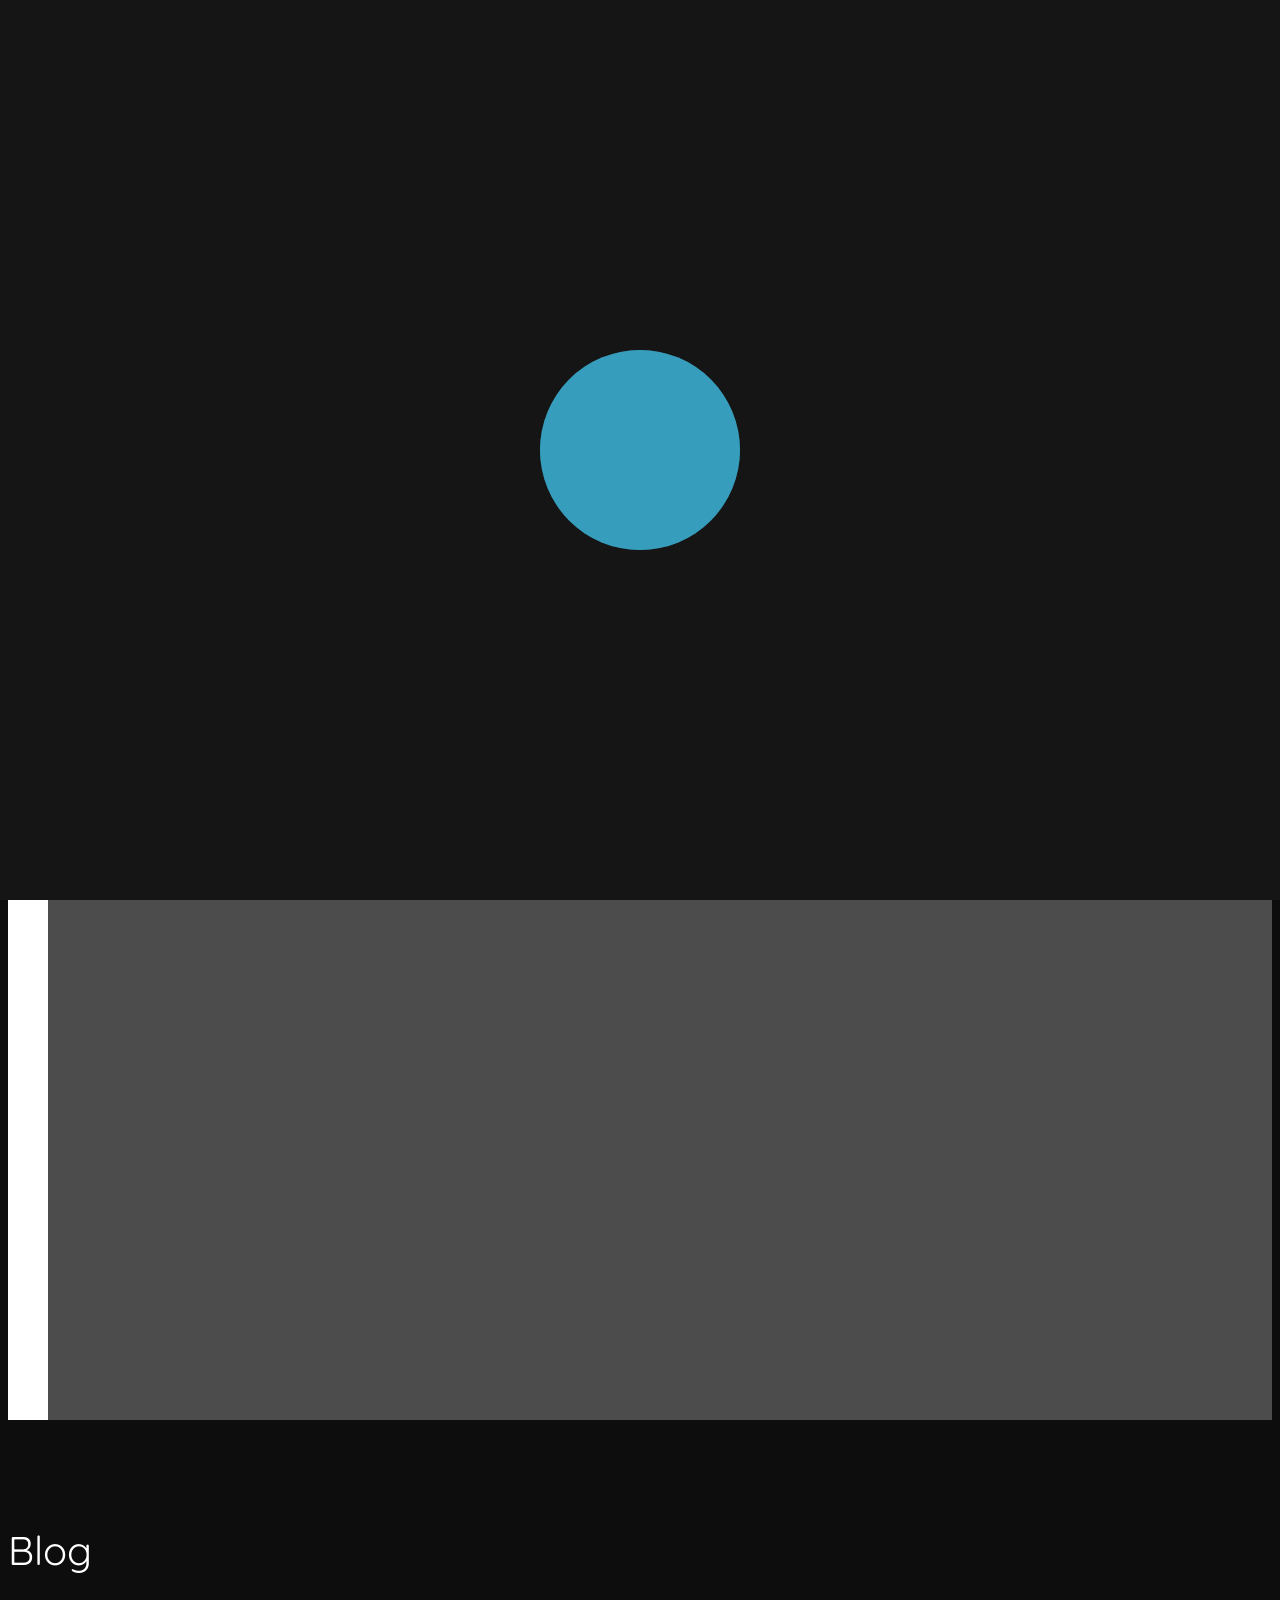
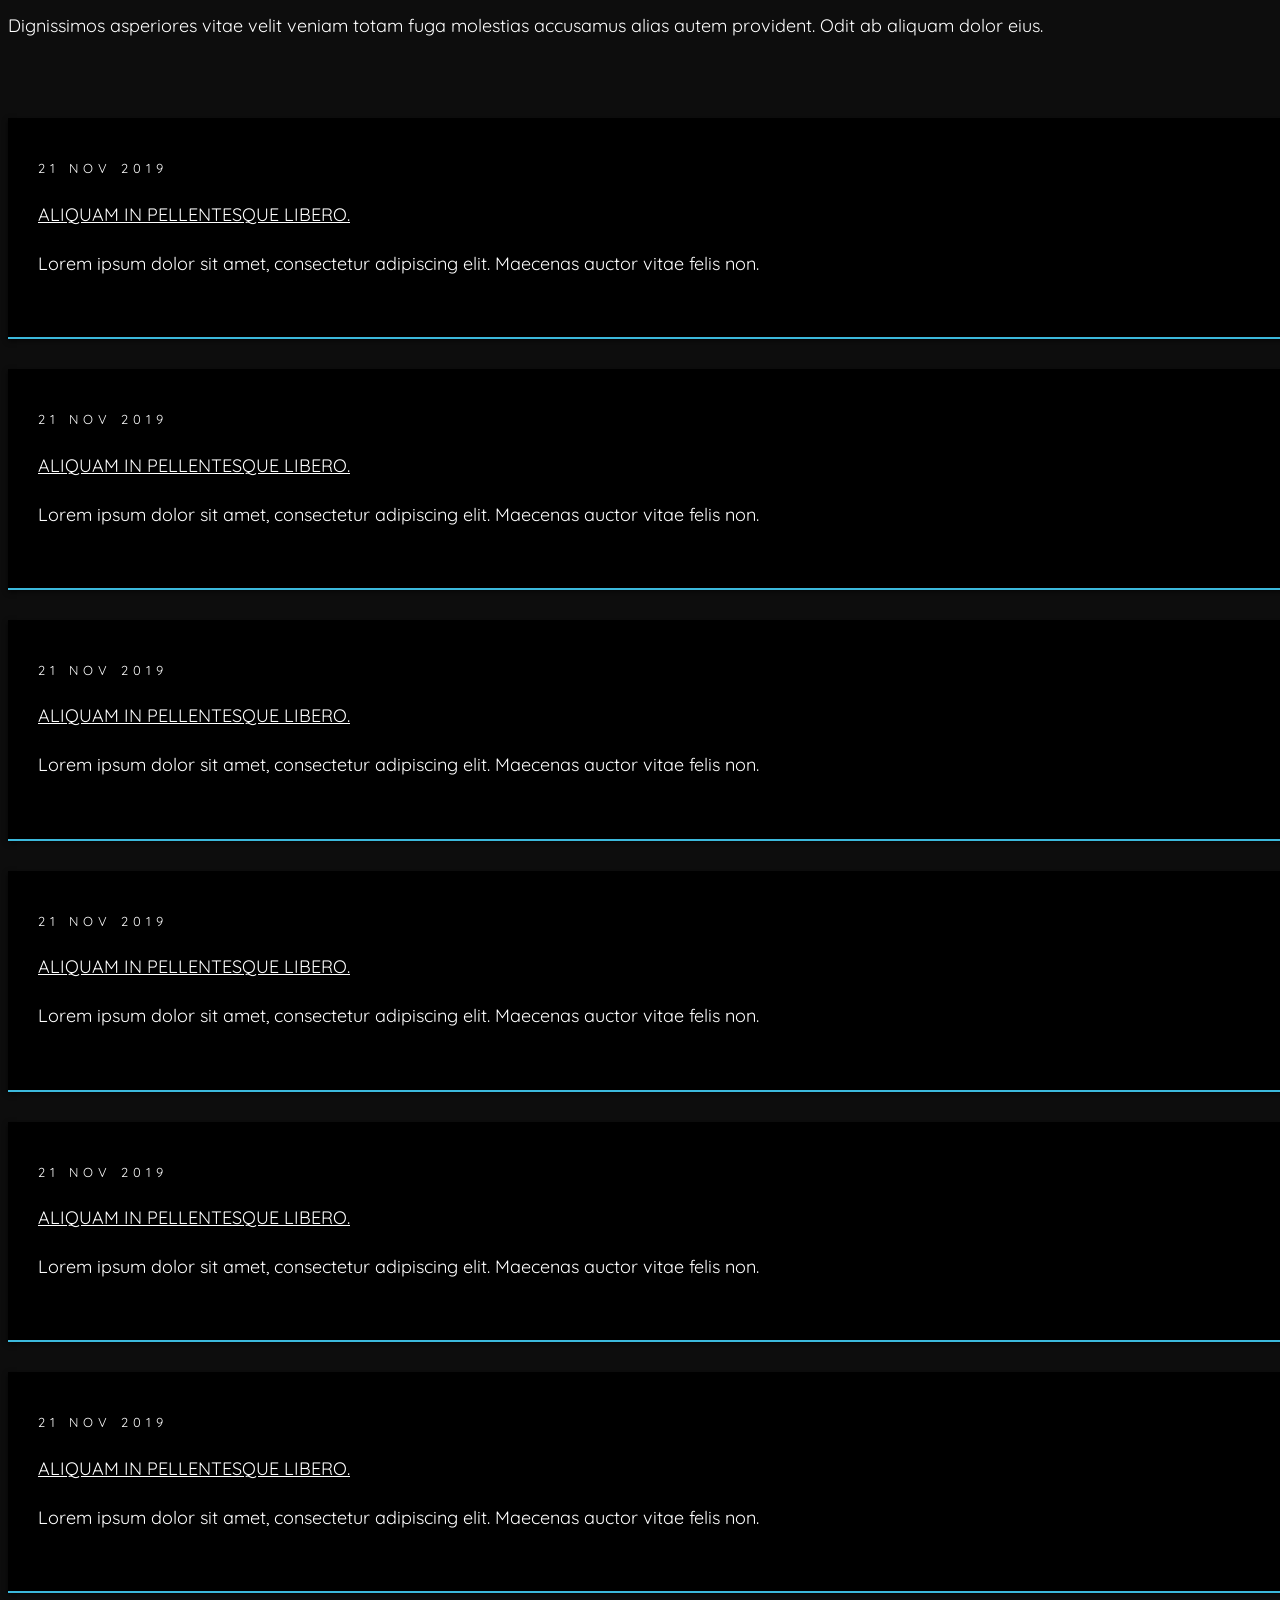
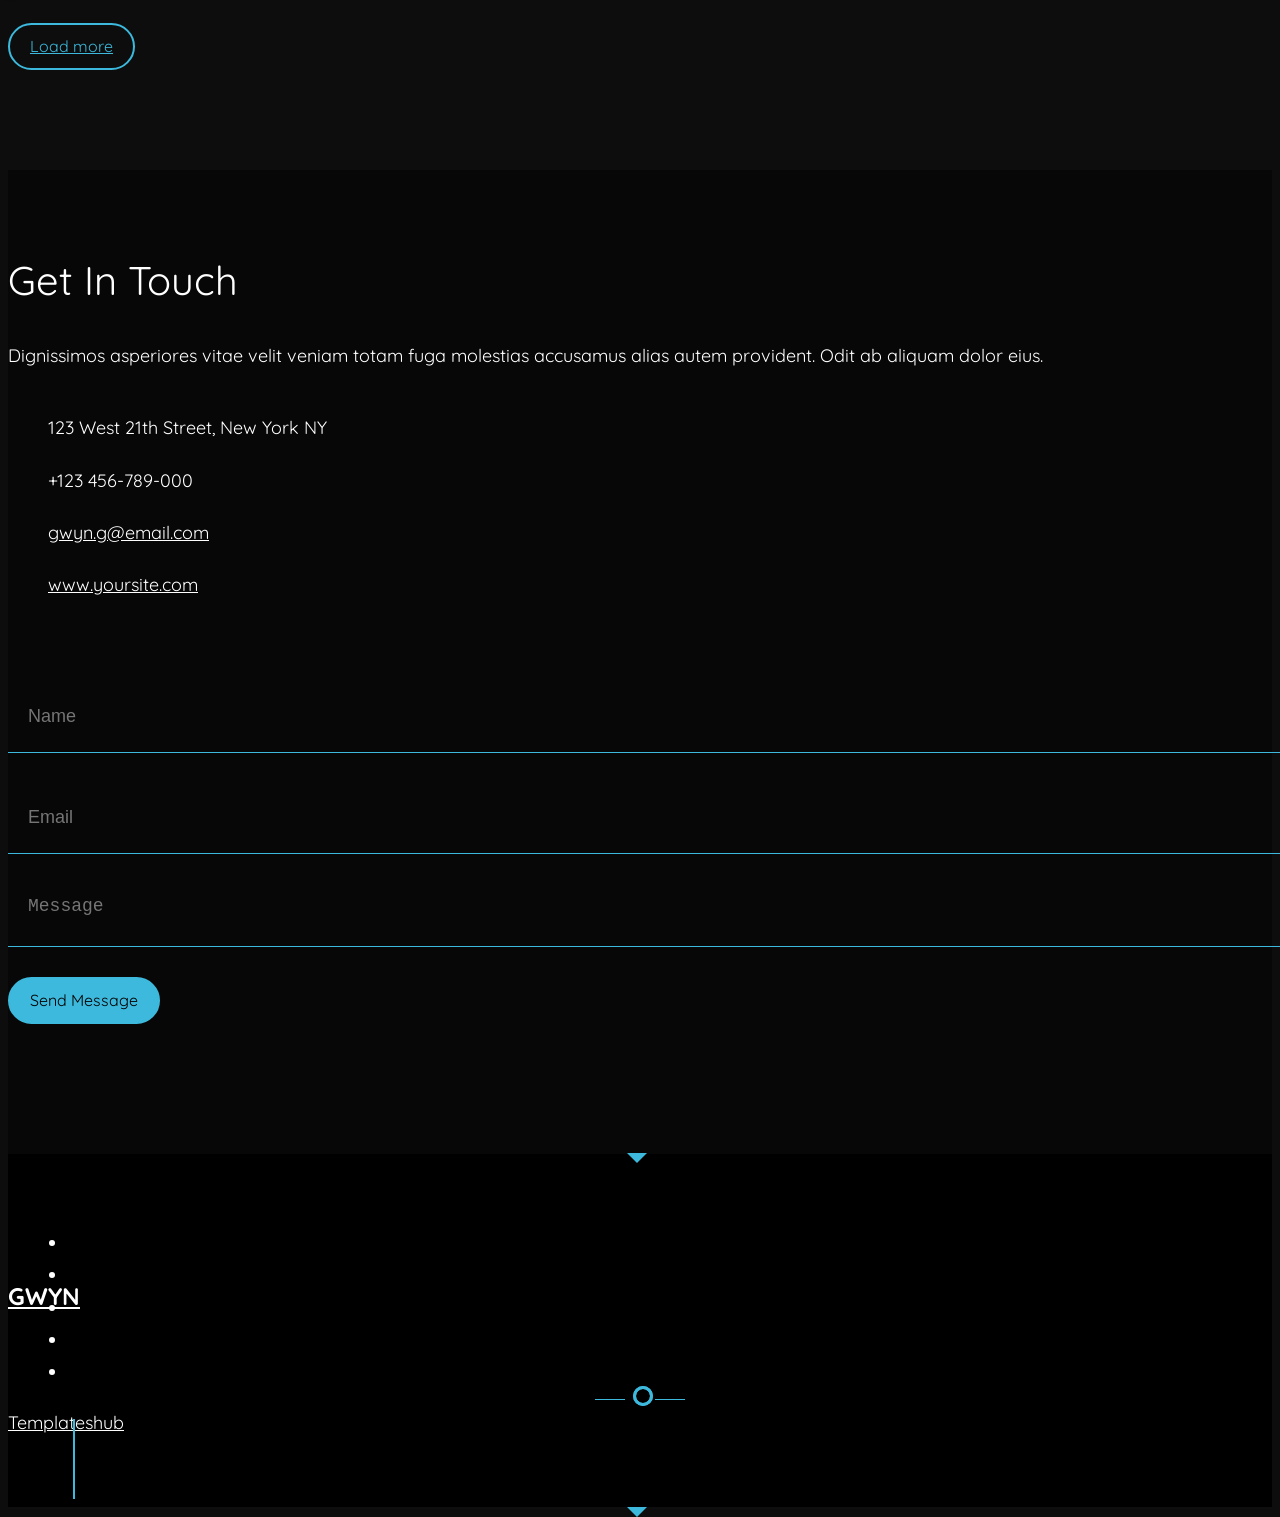
==== blog.html @ 2c265136 "update" ====
<!DOCTYPE HTML>
<html lang="en">
   
<!-- blog.html  26 Nov 2019 03:53:59 GMT -->
<head>
      <!--Meta Tags-->
      <meta charset="utf-8">
      <meta http-equiv="X-UA-Compatible" content="IE=edge">
      <meta name="viewport" content="width=device-width, initial-scale=1">
      <meta name="description" content="" />
      <meta name="keywords" content="" />
      <meta name="author" content="" />
      <!--Favicons-->
      <link rel="shortcut icon" href="images/favicon.png">
      <!--Page Title-->
      <title>Gwyn - Personal Portfolio Template</title>
      <!-- Bootstrap  -->
      <link rel="stylesheet" href="css/bootstrap.css">
      <!-- Animate.css -->
      <link rel="stylesheet" href="css/animate.css">
      <!-- Awesome Fonts-->
      <link rel="stylesheet" href="css/all.min.css">
      <!-- Flexslider  -->
      <link rel="stylesheet" href="css/flexslider.css">
      <!--Main Styles Css-->
      <link rel="stylesheet" href="css/style.css">
   </head>
   <body>
      
      <!-- Preloader -->
      <div id="preloader">
         <div class="pre-container">
            <div class="spinner">
               <div class="double-bounce1"></div>
               <div class="double-bounce2"></div>
            </div>
         </div>
      </div>
      <!-- Εnd Preloader -->
      
      <!-- Main menu -->
      <nav id="main-nav">
         <a href="#" class="js-nav-toggle nav-toggle active"><i></i></a>
         <div class="js-fullheight table">
            <div class="table-cell js-fullheight">
               <ul>
                  <li><a href="index.html">Home</a></li>
                  <li><a href="about.html">About</a></li>
                  <li><a href="work.html">Work</a></li>
                  <li><a href="blog.html">Blog</a></li>
                  <li><a href="contact.html">Contact</a></li>
               </ul>
               <!-- Social -->
               <p class="social-icon">
                  <a href="#"><i class="fab fa-facebook-square"></i></a>
                  <a href="#"><i class="fab fa-twitter-square"></i></a>
                  <a href="#"><i class="fab fa-instagram"></i></a>
                  <a href="#"><i class="fab fa-dribbble"></i></a>
               </p>
            </div>
         </div>
      </nav>
      <!-- Scroll icon -->
      <div class="scroll-icon">
         <a href="#info" class="smoothscroll">
            <div class="mouse"></div>
         </a>
         <div class="end-top"></div>
      </div>
      <div id="page">

         <!-- header -->
         <header class="header">
            <div class="container">
               <div class="navbar-brand">
                  <div class="row">
                     <div class="col-xs-6">
                        <!-- Logo -->
                        <h1 class="text-left"><a class="logo" href="index.html">Gwyn</a></h1>
                     </div>
                  </div>
                  <!-- Nav toggle -->
                  <a href="#" class="js-nav-toggle nav-toggle"><i></i></a>
               </div>
            </div>
         </header>
         <!-- End Header -->

                  <!-- Banner section -->
         <section id="banner" class="js-fullheight">
            <div class="flexslider js-fullheight">
               <!-- Social -->
               <ul class="list-unstyled ml-5 mt-3 position-relative social-links">
                  <li class="mb-3"><a href="#"><i class="fab fa-facebook-f"></i></a></li>
                  <li class="mb-3"><a href="#"><i class="fab fa-behance"></i></a></li>
                  <li class="mb-3"><a href="#"><i class="fab fa-twitter"></i></a></li>
                  <li class="mb-3"><a href="#"><i class="fab fa-dribbble"></i></a></li>
                  <li class="mb-3"><a href="#"><i class="fab fa-instagram"></i></a></li>
               </ul>
               <!-- Slider -->
               <ul class="slides">
                  <li style="background-image: url(images/slide_1.jpg);">
                     <div class="overlay-gradient"></div>
                     <div class="container">
                        <div class="col-md-8 js-fullheight slider-text">
                           <div class="slider-text-inner">
                              <div class="desc">
                                 <h2>I'm Gwyn Gleik!</h2>
                                 <h3>I am a
                                    <span id="typed-slide-1"></span>
                                    <span id="typed-strings-slide-1">
                                    <span>Designer</span>
                                    <span>Freelancer</span>
                                    </span>
                                 </h3>
                              </div>
                           </div>
                        </div>
                     </div>
                  </li>
                  <li style="background-image: url(images/slide_1.jpg);">
                     <div class="overlay-gradient"></div>
                     <div class="container">
                        <div class="col-md-8 js-fullheight slider-text">
                           <div class="slider-text-inner">
                              <div class="desc">
                                 <h2>I'm Gwyn Gleik!</h2>
                                 <h3>I am a
                                    <span id="typed-slide-2"></span>
                                    <span id="typed-strings-slide-2">
                                    <span>Designer</span>
                                    <span>Freelancer</span>
                                    </span>
                                 </h3>
                              </div>
                           </div>
                        </div>
                     </div>
                  </li>
               </ul>
            </div>
         </section>
         <!-- End Banner Section -->

         <!-- Blog Section -->
         <section id="blog" class="bg-section bg-light pt-0">
            <div class="container">
               <div class="row">
                  <div class="col-md-8 col-md-offset-2 text-center heading">
                     <div class="header-page">
                        <h2>Blog</h2>
                        <span></span>
                     </div>
                     <span class="heading-meta-sub">BLOG</span>
                     <p>Dignissimos asperiores vitae velit veniam totam fuga molestias accusamus alias autem provident. Odit ab aliquam dolor eius.</p>
                  </div>
               </div>
               <div class="row">
                  <div class="col-md-4">
                     <div class="row">
                        <div class="col-md-12">
                           <div class="blog">
                              <a href="#"><img class="img-responsive" src="images/img-1.jpg" alt=""></a>
                              <div class="blog-text">
                                 <span class="posted_on">21 Nov 2019</span>
                                 <h3><a href="#">ALIQUAM IN PELLENTESQUE LIBERO.</a></h3>
                                 <p>Lorem ipsum dolor sit amet, consectetur adipiscing elit. Maecenas auctor vitae felis non.</p>
                              </div> 
                           </div>
                        </div>
                        <div class="col-md-12">
                           <div class="blog">
                              <a href="#"><img class="img-responsive" src="images/img-2.jpg" alt=""></a>
                              <div class="blog-text">
                                 <span class="posted_on">21 Nov 2019</span>
                                 <h3><a href="#">ALIQUAM IN PELLENTESQUE LIBERO.</a></h3>
                                 <p>Lorem ipsum dolor sit amet, consectetur adipiscing elit. Maecenas auctor vitae felis non.</p>
                              </div> 
                           </div>
                        </div>
                     </div>
                  </div>
                  <div class="col-md-4">
                     <div class="row">
                        <div class="col-md-12">
                           <div class="blog">
                              <a href="#"><img class="img-responsive" src="images/img-3.jpg" alt=""></a>
                              <div class="blog-text">
                                 <span class="posted_on">21 Nov 2019</span>
                                 <h3><a href="#">ALIQUAM IN PELLENTESQUE LIBERO.</a></h3>
                                 <p>Lorem ipsum dolor sit amet, consectetur adipiscing elit. Maecenas auctor vitae felis non.</p>
                              </div>
                           </div>
                        </div>
                        <div class="col-md-12">
                           <div class="blog">
                              <a href="#"><img class="img-responsive" src="images/img-4.jpg" alt=""></a>
                              <div class="blog-text">
                                 <span class="posted_on">21 Nov 2019</span>
                                 <h3><a href="#">ALIQUAM IN PELLENTESQUE LIBERO.</a></h3>
                                 <p>Lorem ipsum dolor sit amet, consectetur adipiscing elit. Maecenas auctor vitae felis non.</p>
                              </div>
                           </div>
                        </div>
                     </div>
                  </div>
                  <div class="col-md-4">
                     <div class="row">
                        <div class="col-md-12">
                           <div class="blog">
                              <a href="#"><img class="img-responsive" src="images/img-5.jpg" alt=""></a>
                              <div class="blog-text">
                                 <span class="posted_on">21 Nov 2019</span>
                                 <h3><a href="#">ALIQUAM IN PELLENTESQUE LIBERO.</a></h3>
                                 <p>Lorem ipsum dolor sit amet, consectetur adipiscing elit. Maecenas auctor vitae felis non.</p>
                              </div>
                           </div>
                        </div>
                        <div class="col-md-12">
                           <div class="blog">
                              <a href="#"><img class="img-responsive" src="images/img-6.jpg" alt=""></a>
                             <div class="blog-text">
                                 <span class="posted_on">21 Nov 2019</span>
                                 <h3><a href="#">ALIQUAM IN PELLENTESQUE LIBERO.</a></h3>
                                 <p>Lorem ipsum dolor sit amet, consectetur adipiscing elit. Maecenas auctor vitae felis non.</p>
                              </div> 
                           </div>
                        </div>
                     </div>
                  </div>
                  <div class="col-md-10 col-md-offset-1 text-center">
                     <a class="btn btn" href="#">Load more</a>
                  </div>
               </div>
            </div>
         </section>
         <!-- End Blog Section -->

         <!-- Contact Section -->
         <section id="contact" class="bg-dark">
            <div class="container">
               <div class="row">
                  <div class="col-md-8 col-md-offset-2 text-center heading">
                     <div class="header-page">
                        <h2>Get In Touch</h2>
                        <span></span>
                     </div>
                     <span class="heading-meta-sub">CONTACT</span>
                     <p>Dignissimos asperiores vitae velit veniam totam fuga molestias accusamus alias autem provident. Odit ab aliquam dolor eius.</p>
                  </div>
               </div>
               <div class="row">
                  <div class="col-md-3 col-md-push-1">
                     <ul class="contact-info">
                        <li><i class="fas fa-map-marked-alt"></i>123 West 21th Street, New York NY</li>
                        <li><i class="fas fa-phone-alt"></i>+123 456-789-000</li>
                        <li><i class="fas fa-envelope"></i><a href="#">gwyn.g@email.com</a></li>
                        <li><i class="fas fa-globe"></i><a href="#">www.yoursite.com</a></li>
                     </ul>
                  </div>
                  <div class="col-md-7 col-md-push-1">
                     <div class="row">
                        <div class="col-md-6">
                           <div class="form-group">
                              <input type="text" class="form-control" placeholder="Name">
                           </div>
                        </div>
                        <div class="col-md-6">
                           <div class="form-group">
                              <input type="text" class="form-control" placeholder="Email">
                           </div>
                        </div>
                        <div class="col-md-12">
                           <div class="form-group">
                              <textarea name="message" class="form-control" id="message" cols="30" rows="7" placeholder="Message"></textarea>
                           </div>
                        </div>
                        <div class="col-md-12">
                           <div class="form-group text-right">
                              <input type="submit" value="Send Message" class="btn btn-primary">
                           </div>
                        </div>
                     </div>
                  </div>
               </div>
            </div>
         </section>
         <!-- End Contact Section -->
         
         <!-- Footer -->
         <footer>
            <div id="footer">
               <div class="container">
                  <div class="row copy-right">
                     <div class="col-md-6 col-md-offset-3 text-center">
                        <!-- Footer logo -->
                        <h2><a class="footer-logo" href="index.html">Gwyn</a></h2>
                        <!-- Social -->
                        <p class="social-icon">
                           <a href="#"><i class="fab fa-facebook-square"></i></a>
                           <a href="#"><i class="fab fa-twitter-square"></i></a>
                           <a href="#"><i class="fab fa-instagram"></i></a>
                           <a href="#"><i class="fab fa-dribbble"></i></a>
                        </p>
                        <!-- Copyright -->
                        <p><a href="templateshub.net">Templateshub</a></p>
                     </div>
                  </div>
               </div>
            </div>
            <!-- Back to top button -->
            <a id="back-to-top" href="#"><i class="fas fa-chevron-up"></i></a>
         </footer>
         <!-- End Footer -->
      </div>
      <!-- jQuery -->
      <script src="js/jquery.min.js"></script>
      <!-- jQuery Easing -->
      <script src="js/jquery.easing.1.3.js"></script>
      <!-- Bootstrap -->
      <script src="js/bootstrap.min.js"></script>
      <!-- Waypoints -->
      <script src="js/jquery.waypoints.min.js"></script>
      <!-- Counters -->
      <script src="js/jquery.countTo.js"></script>
      <!-- Flexslider -->
      <script src="js/jquery.flexslider-min.js"></script>
      <!-- isotope js -->
      <script src="js/isotope.pkgd.min.js"></script>
      <!-- isotope image loader js -->
      <script src="js/imagesloaded.pkgd.min.js"></script>
      <!-- Typed -->
      <script src="js/typed.min.js"></script>
      <!-- Custom JS -->
      <script src="js/custom.js"></script>
   </body>

<!-- blog.html  26 Nov 2019 03:54:11 GMT -->
</html>
---- css/style.css ----
/*-----------------------------------------------------------
* Template Name    : Vendrick - Personal Portfolio Template
* Author           : pavloff-studio
* Version          : 1.0.0
* Created          : Nov 2019
* File Description : Main css file of the template
*------------------------------------------------------------
*/

/***********************
    1.FONTS
    2.BASIC
    3.HELPER
    4.NAVIGATION
    5.HEADER
    6.BANNER
    7.ABOUT 
    8.RESUME
    9.SERVICES
    10.COUNTERS
    11.WORKS
    12.BLOG
    13.CONTACT
    14.FOOTER
    15.PRELOADER
************************/

/*======================
        1.FONTS
========================*/

@import url('https://fonts.googleapis.com/css?family=Quicksand:300,400,500,600,700&amp;display=swap');

/*======================
        2.BASIC
========================*/

html,
body {
  scroll-behavior: smooth;
}

body {
  font-family: "Quicksand", Arial, sans-serif;
  line-height: 1.8;
  font-size: 20px;
  background-color: #0d0d0d;
  font-weight: 400;
  overflow-x: hidden;
  color: #fff;
}

@media screen and (max-width: 992px) {
  body {
    font-size: 14px;
  }
}


body.menu-show {
  overflow: hidden;
  position: fixed;
  height: 100%;
  width: 100%;
}


/* ScrollBar */


/* width */
::-webkit-scrollbar {
  width: 5px;
}


/* Track */
::-webkit-scrollbar-track {
  border-radius: 20px;
}


/* Handle */
::-webkit-scrollbar-thumb {
  background: #3CB9DC;
  border-radius: 10px;
}


/* Handle on hover */
::-webkit-scrollbar-thumb:hover {
  background: #3CB9DC;
}

@media screen and (max-width: 992px) {
   ::-webkit-scrollbar {
    display: none;
  }
}


/* Typography */

a {
  color: #fff;
  -webkit-transition: 0.5s;
  -o-transition: 0.5s;
  transition: 0.5s;
}

a:hover {
  color: #3CB9DC;
}

a:focus,
a:active {
  outline: none;
}

p,
span {
  margin-bottom: 1.5em;
  font-size: 18px;
  color: #fff;
  font-weight: 400;
}

span {
  font-weight: 700;
  font-size: 16px;
  color: #fff;
}

h1,
h2,
h3,
h4,
h5,
h6 {
  color: #fff;
  font-family: "Quicksand", Arial, sans-serif;
  font-weight: 400;
  margin: 0 0 30px 0;
}

::-webkit-selection {
  color: #fcfcfc;
  background: #b7c2c2;
}

::-moz-selection {
  color: #fcfcfc;
  background: #b7c2c2;
}

::selection {
  color: #fcfcfc;
  background: #b7c2c2;
}

hr {
  margin-top: 20px;
  margin-bottom: 20px;
  border: 0;
  border-top: 1px solid #eeeeee21;
  width: 100%;
}


/*======================
        3.HELPER
========================*/

#particles-js {
  height: 100vh;
  width: 100%;
  position: absolute;
  opacity: 0.3;
  z-index: 2;
  top: 0;
}

#page {
  position: relative;
  -webkit-transition: all 0.8s cubic-bezier(0.175, 0.885, 0.32, 1.275);
  -moz-transition: all 0.8s cubic-bezier(0.175, 0.885, 0.32, 1.275);
  -ms-transition: all 0.8s cubic-bezier(0.175, 0.885, 0.32, 1.275);
  -o-transition: all 0.8s cubic-bezier(0.175, 0.885, 0.32, 1.275);
  transition: all 0.8s cubic-bezier(0.175, 0.885, 0.32, 1.275);
  background-color: #0d0d0d;
}


/* buttons */

.btn {
  display: inline-block;
  margin-bottom: 0;
  font-weight: normal;
  text-align: center;
  vertical-align: middle;
  touch-action: manipulation;
  cursor: pointer;
  background-image: none;
  border: 1px solid transparent;
  white-space: nowrap;
  padding: 10px 20px;
  font-size: 14px;
  line-height: 1.42857;
  border-radius: 50px;
  -webkit-user-select: none;
  -moz-user-select: none;
  -ms-user-select: none;
  user-select: none;
}

.btn {
  margin-right: 4px;
  margin-bottom: 20px;
  font-family: "Quicksand", Arial, sans-serif;
  font-size: 16px;
  font-weight: 400;
  color: #3CB9DC;
  border: 2px solid #3CB9DC;
  -webkit-transition: 0.5s;
  -o-transition: 0.5s;
  transition: 0.5s;
}

.btn:hover {
  margin-right: 4px;
  margin-bottom: 20px;
  font-family: "Quicksand", Arial, sans-serif;
  font-size: 16px;
  font-weight: 400;
  border: 2px solid #fff;
  -webkit-transition: 0.5s;
  -o-transition: 0.5s;
  transition: 0.5s;
}

.btn:hover,
.btn:active,
.btn:focus {
  box-shadow: none !important;
  outline: none !important;
  color: #fff !important;
}

.btn-primary {
  background: #3CB9DC;
  color: #000;
  border: 2px solid #3CB9DC;
}

.btn-primary:hover,
.btn-primary:focus,
.btn-primary:active {
  background: transparent;
  border-color: #fff !important;
}

.btn-primary.btn-outline {
  background: transparent;
  color: #3CB9DC;
  border: 2px solid #3CB9DC;
}

.btn-primary.btn-outline:hover,
.btn-primary.btn-outline:focus,
.btn-primary.btn-outline:active {
  background: #3CB9DC;
  color: #fff !important;
}

/* Sections */

#featured,
#about,
#blog,
#contact,
#work,
#about-section,
#map-section,
#services,
#resume,
#process {
  padding-bottom: 80px;
}

#about {
  margin-bottom: 80px;
  padding-bottom: 80px;
}

#blog,
#work,
#contact,
#services,
#resume,
#process {
  padding-top: 80px;
}

.heading {
  margin-bottom: 2em;
}

.heading h2 {
  font-size: 40px;
  font-weight: 400;
  line-height: 1.5;
}

.bg-section {
  background: rgba(0, 0, 0, 0.05);
}

.intro-heading {
  font-size: 40px;
  font-weight: 400;
  line-height: 1.5;
  border: 1px solid #3CB9DC;
  display: inline-block;
  padding: 10px;
}

@media screen and (max-width: 768px) {
  .intro-heading {
    font-size: 30px;
  }
}

#about .about-content {
  margin-bottom: 5em;
}

#blog .blog {
  margin-bottom: 60px;
}

/* social icons */

.social-icons {
  margin: 0;
  padding: 0;
}

.social-icons li {
  margin: 0;
  padding: 0;
  list-style: none;
  display: -moz-inline-stack;
  display: inline-block;
  zoom: 1;
  *display: inline;
}

.social-icons li a {
  display: -moz-inline-stack;
  display: inline-block;
  zoom: 1;
  *display: inline;
  color: #fff;
  padding-left: 10px;
  padding-right: 10px;
  text-decoration: none;
}

.social-icons li a i {
  font-size: 20px;
}

.social-icon a {
  padding: 0 5px;
}

.social-icon a i {
  color: #fff;
}

.social-icon a:hover,
.social-icon a:focus {
  text-decoration: none;
}

.social-icon a i:hover {
  color: #000;
}

.social-links {
  content: '';
  position: absolute;
  z-index: 5;
  display: block;
  margin-left: 20px;
  bottom: 100px;
  font-size: 18px;
}

.social-links:after {
  content: '';
  position: absolute;
  width: 2px;
  height: 80px;
  background: #3CB9DC;
  z-index: 2;
  display: block;
  overflow: hidden;
  margin-top: 30px;
  margin-left: 5px;
}

.social-links li a {
  color: #fff!important;
}

.social-links li a:hover {
  color: #3CB9DC!important;
}


/* background sections */

.bg-dark {
  background: #070707;
}

.bg-light {
  background-color: #0d0d0d;
}

.bg-dots {
  width: 100%;
  background-image: url(../images/tab-bg-elements.png);
  background-repeat: no-repeat;
  background-size: cover;
  background-position: center center;
}

.bg-dots-black {
  width: 100%;
  background-image: url(../images/bg-dots.svg);
  background-repeat: no-repeat;
  background-size: cover;
  background-position: center center;
}

.header-page span:after {
  content: '';
  position: absolute;
  width: 14px;
  height: 14px;
  left: calc(50% - 7px);
  bottom: 101px;
  -webkit-border-radius: 50%;
  border-radius: 50%;
  border: 3px solid #3CB9DC;
}

@media (max-width: 991px) {
  .header-page span:after {
    content: '';
    position: absolute;
    width: 14px;
    height: 14px;
    left: calc(50% - 7px);
    bottom: 137px;
    -webkit-border-radius: 50%;
    border-radius: 50%;
    border: 3px solid #3CB9DC;
  }
}

.header-page h2:before, 
.header-page h2:before {
    content: '';
    position: absolute;
    width: 30px;
    height: 1px;
    left: calc(50% - 45px);
    bottom: 107px;
    background-color: #3CB9DC;
}

@media (max-width: 991px) {
  .header-page h2:before,
  .header-page h2:before {
    content: '';
    position: absolute;
    width: 30px;
    height: 1px;
    left: calc(50% - 45px);
    bottom: 143px;
    background-color: #3CB9DC;
  }
}

.header-page h2:after, 
.header-page h2:after {
    content: '';
    position: absolute;
    width: 30px;
    height: 1px;
    left: calc(50% + 15px);
    bottom: 107px;
    background-color: #3CB9DC;
}

@media (max-width: 991px) {
  .header-page h2:after,
  .header-page h2:after {
    content: '';
    position: absolute;
    width: 30px;
    height: 1px;
    left: calc(50% + 15px);
    bottom: 143px;
    background-color: #3CB9DC;
  }
}

.heading-meta-sub {
  margin-bottom: 15px;
  display: block;
  font-size: 80px;
  text-transform: uppercase;
  color: #99999908;
  font-weight: 700;
  letter-spacing: 5px;
  position: absolute;
  text-align: center;
  z-index: 0;
  top: -42px;
  left: 0;
  right: 0;
  margin-left: auto;
  margin-right: auto;
}

@media (max-width: 991px) {
  .heading-meta-sub {
    margin-bottom: 15px;
    display: block;
    font-size: 48px;
    text-transform: uppercase;
    color: #99999908;
    font-weight: 700;
    letter-spacing: 5px;
    position: absolute;
    text-align: center;
    z-index: 0;
    top: -40px;
    left: 0;
    right: 0;
    margin-left: auto;
    margin-right: auto;
  }
}

.mb-1 {
  margin-bottom: 1.5em!important;
}

.mt-20 {
  margin-top: 20px!important;
}

.mb-40 {
  margin-bottom: 40px!important;
}

.mt-40 {
  margin-top: 40px!important;
}

.px-25{
  padding: 0px 25px!important;
}

.pt-0{
  padding-top: 0!important;
}

.p-80{
  padding-bottom: 80px!important;
}


.no-padding{
  padding: 0;
  margin: 0;
}


.post-entry {
  width: 100%;
  min-height: 700px;
  display: table;
}
@media screen and (max-width: 992px) {
  .post-entry {
    display: block;
    min-height: 400px;
  }
}
.post-entry .post-image {
  background-size: cover;
  background-position: center center;
  background-repeat: no-repeat;
  position: relative;
  height: 700px;
}
@media screen and (max-width: 768px) {
  .post-entry .post-image {
    display: block;
    height: 400px;
  }
}

.post-entry .display-tc {
  display: table-cell;
  vertical-align: middle;
  position: absolute;
  bottom: -115px;
  left: -30%;
  width: 450px;
  border: 1px solid #3CB9DC;
}

@media screen and (max-width: 992px) {
  .post-entry .display-tc {
    display: block;
    vertical-align: none;
    text-align: left;
    height: inherit;
    width:315px;
    left: 5%;
  }
}
.post-entry .desc {
  padding: 2em;
  background: rgba(0, 0, 0, 0.9);
  -webkit-box-shadow: 0px 10px 30px -13px rgba(0, 0, 0, 0.75);
  -moz-box-shadow: 0px 10px 30px -13px rgba(0, 0, 0, 0.75);
  box-shadow: 0px 10px 30px -13px rgba(0, 0, 0, 0.75);
}
.post-entry .desc h3 {
  color: #fff;
  font-size: 40px;
  line-height: 54px;
}
.post-entry .desc p {
  color: rgba(255, 255, 255, 0.8);
  margin-bottom: 0;
}
.post-entry .desc .date {
  display: block;
  margin-bottom: 20px;
  color: rgba(255, 255, 255, 0.8);
  font-size: 12px;
  text-transform: uppercase;
  letter-spacing: 5px;
}
@media screen and (max-width: 768px) {
  .post-entry .desc {
    padding: 1.5em;
  }
  .post-entry .desc h3 {
    font-size: 30px;
  }
}

.skill-item h5 {
  font-size: 15px;
  margin-bottom: 5px;
  display: inline-block;
}

.skill-item span {
  font-size: 15px;
  margin-bottom: 5px;
  display: inline-block;
  float: right;
  font-weight: 400;
}

.progress-bar {
  float: left;
  width: 0%;
  height: 100%;
  font-size: 12px;
  line-height: 20px;
  color: transparent;
  text-align: center;
  background-color: #3CB9DC;
  -webkit-box-shadow: inset 0 -1px 0 rgba(0, 0, 0, 0.15);
  box-shadow: inset 0 -1px 0 rgba(0, 0, 0, 0.15);
  -webkit-transition: width 0.6s ease;
  -o-transition: width 0.6s ease;
  transition: width 0.6s ease;
}

@media (max-width: 575px) {
  .skill-item {
    margin-bottom: 30px;
    margin-left: 0px;
  }
}

.progress {
  width: 100%;
  overflow: hidden;
  height: 2px;
  margin-bottom: 20px;
  background-color: #ffffff08;
  border-radius: 4px;
  -webkit-box-shadow: inset 0 1px 2px rgba(0, 0, 0, 0.1);
  box-shadow: inset 0 1px 2px rgba(0, 0, 0, 0.1);
}

.progress-bar,
.progress {
  transition: all 4s;
}


.intro-section {
    margin-bottom: 2em;
    padding-bottom: 2em;
}

.table {
  display: table;
  width: 100%;
  height: 100%;
}

@media screen and (max-width: 768px) {
  .table {
    display: block !important;
    height: inherit !important;
    width: inherit !important;
  }
}

.table .table-cell {
  width: 100%;
  height: 100%;
  display: table-cell;
  vertical-align: middle;
}

@media screen and (max-width: 768px) {
  .table .table-cell {
    display: block !important;
    height: inherit !important;
    width: inherit !important;
  }
}

.form-control {
  display: block;
  width: 100%;
  height: 42px;
  padding: 10px 20px;
  font-size: 14px;
  line-height: 1.42857;
  background-color: transparent;
  border-radius: 0px;
  border-bottom: 1px solid #3CB9DC;
  -o-transition: border-color ease-in-out 0.15s, box-shadow ease-in-out 0.15s;
  transition: border-color ease-in-out 0.15s, box-shadow ease-in-out 0.15s;
}

.img-fluid {
  width: 100%;
  height: auto;
}


/* scroll icon */

.scroll-icon {
  position: absolute;
  width: 200px;
  height: 90px;
  padding-right: 3.5rem;
  bottom: 0px;
  right: 25%;
  text-align: right;
  border-right: 1px dashed rgba(255, 255, 255, 0.3);
  z-index: 2;
}

.scroll-icon .mouse {
  position: absolute;
  height: 38px;
  width: 25px;
  border: 3px solid #fff;
  border-radius: 12px;
  right: -13px;
  top: 10px;
  display: block;
  text-align: center;
  z-index: 10;
  -webkit-animation: vertical 3s ease infinite;
  animation: vertical 3s ease infinite;
}

.scroll-icon .mouse::before {
  content: "";
  display: block;
  height: 5px;
  width: 3px;
  background-color: #fff;
  position: absolute;
  top: 6px;
  left: 50%;
  margin-left: -1.5px;
  border-radius: 2px;
}

.scroll-icon .end-top {
  content: "";
  background-color: #fff;
  width: 7px;
  height: 7px;
  border-radius: 50%;
  display: inline-block;
  vertical-align: top;
  position: absolute;
  top: -6px;
  right: -4px;
}

.scroll-icon .scroll-text {
  font-size: 1.5rem;
  color: #FFFFFF;
  margin-top: 1.5rem;
}

@-webkit-keyframes vertical {
  0%,
  60%,
  80%,
  100% {
    -webkit-transform: translateY(0);
  }
  20% {
    -webkit-transform: translateY(-5px);
  }
  40% {
    -webkit-transform: translateY(20px);
  }
}

@keyframes vertical {
  0%,
  60%,
  80%,
  100% {
    -webkit-transform: translateY(0);
  }
  20% {
    -webkit-transform: translateY(-5px);
  }
  40% {
    -webkit-transform: translateY(20px);
  }
}


/* back to top button */

#back-to-top {
    position: fixed;
    bottom: 25px;
    right: 25px;
    color: #3CB9DC;
    background: transparent;
    padding: 5px 10px;
    border: 1px solid #3CB9DC;
}

#back-to-top:hover {
    position: fixed;
    bottom: 25px;
    right: 25px;
    color: #fff;
    background: #3CB9DC;
    padding: 5px 10px;
    border: 1px solid #3CB9DC;
}


/*===========================
        4.NAVIGATION
=============================*/

.menu-show #page {
  -webkit-transform: scale(0.9);
  -moz-transform: scale(0.9);
  -ms-transform: scale(0.9);
  -o-transform: scale(0.9);
  transform: scale(0.9);
}

#main-nav {
  position: absolute;
  top: 0;
  bottom: 0;
  left: 0;
  right: 0;
  width: 100%;
  height: 100%;
  background: rgba(0, 0, 0, 0.93);
  padding: 3em 0;
  z-index: 1002;
  text-align: center;
  visibility: hidden;
  opacity: 0;
  -webkit-transition: all 0.8s cubic-bezier(0.175, 0.885, 0.32, 1.275);
  -moz-transition: all 0.8s cubic-bezier(0.175, 0.885, 0.32, 1.275);
  -ms-transition: all 0.8s cubic-bezier(0.175, 0.885, 0.32, 1.275);
  -o-transition: all 0.8s cubic-bezier(0.175, 0.885, 0.32, 1.275);
  transition: all 0.8s cubic-bezier(0.175, 0.885, 0.32, 1.275);
  -webkit-transform: scale(0);
  -moz-transform: scale(0);
  -ms-transform: scale(0);
  -o-transform: scale(0);
  transform: scale(0);
  overflow: hidden!important;
}

#main-nav .nav-toggle {
  position: absolute;
  top: 30px;
  right: 30px;
  padding: 20px;
  height: 50px;
  width: 50px;
  background: rgba(0, 0, 0, 0.5);
  line-height: 0;
  padding: 0 !important;
  visibility: hidden;
  opacity: 0;
  -webkit-border-radius: 50%;
  -moz-border-radius: 50%;
  -ms-border-radius: 50%;
  border-radius: 50%;
  -webkit-transition: 0.3s;
  -o-transition: 0.3s;
  transition: 0.3s;
}

#main-nav .nav-toggle:hover {
  background: rgba(0, 0, 0, 0.7);
}

#main-nav .nav-toggle i {
  top: 19px !important;
  left: 0 !important;
  margin: 0 !important;
  padding: 0 !important;
  line-height: 0;
  text-indent: 0;
}

#main-nav .nav-toggle.show {
  visibility: visible;
  opacity: 1;
}

.menu-show #main-nav {
  visibility: visible;
  opacity: 1;
  -webkit-transform: scale(1);
  -moz-transform: scale(1);
  -ms-transform: scale(1);
  -o-transform: scale(1);
  transform: scale(1); 
}

#main-nav h1 {
  text-transform: uppercase;
  font-weight: 700;
  font-size: 30px;
  margin-bottom: 0;
}

#main-nav h1 .logo {
  color: #fff;
}

#main-nav h1 .logo:hover {
  text-decoration: none;
}

#main-nav ul {
  text-align: center;
  padding: 50px 0 50px 0;
  margin: 0;
}

@media screen and (max-width: 768px) {
  #main-nav ul {
    padding: 20px 0 0 0;
  }
}

#main-nav ul li {
  padding: 0;
  margin: 0;
  display: inline-block;
  font-family: "Quicksand", Arial, sans-serif;
}

#main-nav ul li a {
  display: block;
  width: 100%;
  color: rgba(255, 255, 255, 0.8);
  font-size: 30px;
  padding: 10px 20px;
}

@media screen and (max-width: 768px) {
  #main-nav ul li a {
    font-size: 30px;
    padding: 10px 0;
  }
}

#main-nav ul li a:hover,
#main-nav ul li a:active,
#main-nav ul li a:focus {
  color: white;
  outline: none;
  color: #3CB9DC;
  text-decoration: none; 
}

@media screen and (max-width: 768px) {
  #main-nav ul li {
    display: block;
  }
}

#main-nav .social-icon a i {
  /* color: rgba(255, 255, 255, 0.5); */
  color: #fff;
}

#main-nav .social-icon a i:hover {
  /* color: rgba(255, 255, 255, 0.5); */
  color: #3CB9DC;
}

.nav-toggle {
  cursor: pointer;
  text-decoration: none;
  position: absolute !important;
  top: 0;
  right: 0;
}

.nav-toggle.active i::before,
.nav-toggle.active i::after {
  background: #fff;
}

.nav-toggle.dark.active i::before,
.nav-toggle.dark.active i::after {
  background: #fff;
}

.nav-toggle:hover,
.nav-toggle:focus,
.nav-toggle:active {
  outline: none;
  border-bottom: none !important;
}

.nav-toggle i {
  position: relative;
  display: -moz-inline-stack;
  display: inline-block;
  zoom: 1;
  *display: inline;
  width: 30px;
  height: 2px;
  color: #3CB9DC;
  font: bold 14px/.4 Helvetica;
  text-transform: uppercase;
  text-indent: -55px;
  background: #3CB9DC;
  transition: all .2s ease-out;
}

.menu-show .nav-toggle i {
  background: #fff;
  color: #fff;
}

.nav-toggle i::before,
.nav-toggle i::after {
  content: '';
  width: 30px;
  height: 2px;
  background: #3CB9DC;
  position: absolute;
  left: 0;
  -webkit-transition: 0.2s;
  -o-transition: 0.2s;
  transition: 0.2s;
}

.menu-show .nav-toggle i::before,
.menu-show .nav-toggle i::after {
  background: #3CB9DC;
}

@media screen and (max-width: 992px) {
  .nav-toggle i {
    background: #3CB9DC;
  }
  .nav-toggle i::before,
  .nav-toggle i::after {
    background: #3CB9DC;
  }
}

.nav-toggle.dark i {
  position: relative;
  color: #000;
  background: #000;
  transition: all .2s ease-out;
}

.nav-toggle.dark i::before,
.nav-toggle.dark i::after {
  background: #000;
  -webkit-transition: 0.2s;
  -o-transition: 0.2s;
  transition: 0.2s;
}

.nav-toggle i::before {
  top: -7px;
}

.nav-toggle i::after {
  bottom: -7px;
}

.nav-toggle:hover i::before {
  top: -10px;
}

.nav-toggle:hover i::after {
  bottom: -10px;
}

.nav-toggle.active i {
  background: transparent;
}

.nav-toggle.active i::before {
  top: 0;
  -webkit-transform: rotateZ(45deg);
  -moz-transform: rotateZ(45deg);
  -ms-transform: rotateZ(45deg);
  -o-transform: rotateZ(45deg);
  transform: rotateZ(45deg);
}

.nav-toggle.active i::after {
  bottom: 0;
  -webkit-transform: rotateZ(-45deg);
  -moz-transform: rotateZ(-45deg);
  -ms-transform: rotateZ(-45deg);
  -o-transform: rotateZ(-45deg);
  transform: rotateZ(-45deg);
}

.nav-toggle {
  float: right;
  z-index: 1003;
  position: relative;
  display: block;
  margin: 0 auto;
  cursor: pointer;
  margin-top: 0px;
}

@media screen and (max-width: 768px) {
  .nav-toggle {
    display: block;
    top: 0px;
  }
}


/*===========================
        5.HEADER
=============================*/

header {
  width: 100%;
  position: fixed;
  top: 0;
  padding: 1em 0;
  padding-bottom: 0px;
  z-index: 2;
  transition: 1s;
}

@media screen and (max-width: 768px) {
  header {
    padding: 2em 0;
    padding-bottom: 0;
  }
}

header .navbar-brand {
  float: left;
  width: 100%;
  position: relative;
  padding: 0;
}

header .navbar-brand h1 {
  width: 20%;
  display: block;
  font-family: "Quicksand", Arial, sans-serif;
  margin-bottom: 0;
}

header .navbar-brand .logo {
  display: block;
  font-size: 24px;
  text-transform: uppercase;
  color: #fff;
  font-weight: 700;
}

header .navbar-brand .logo:hover {
  text-decoration: none !important;
  color: #fff !important;
}

header .navbar-brand .logo:active,
header .navbar-brand .logo:focus {
  outline: none;
  text-decoration: none;
}

header .navbar-brand .logo span {
  font-size: 24px;
  color: #3CB9DC;
}

header .navbar-brand .social-icon {
  margin-top: 10px;
  margin-bottom: 0;
  padding-bottom: 0;
  padding-right: 50px;
}

header .navbar-brand .social-icon a {
  margin-bottom: 0;
}

@media screen and (max-width: 992px) {
  header .navbar-brand .social-icon a i {
    color: rgba(255, 255, 255, 0.5);
  }
}

@media screen and (max-width: 480px) {
  header .navbar-brand .social-icon {
    display: none;
  }
}


/*===========================
        6.BANNER
=============================*/

#banner {
  width: 100%;
  margin-bottom: 5em;
  min-height: 700px;
  background: #fff url(../images/loader.html) no-repeat center center;
  z-index: 1;
}

@media screen and (max-width: 992px) {
  #banner {
    width: 100%;
  }
}

#banner .btn.btn-primary {
  padding: 14px 30px !important;
}

#banner .flexslider {
  border: none;
  z-index: 1;
  margin-bottom: 0;
}

#banner .flexslider .slides {
  position: relative;
}

@media screen and (max-width: 768px) {
  #banner .flexslider .slides {
    overflow: hidden;
  }
}

#banner .flexslider .slides li {
  background-repeat: no-repeat;
  background-size: cover;
  background-position: center center;
  background-attachment: fixed;
  min-height: 700px;
  position: relative;
}

#banner .flexslider .slides li:after {
  position: absolute !important;
  top: 0;
  bottom: 0;
  left: 0;
  right: 0;
  content: '';
  background: rgba(0, 0, 0, 0.7);
  z-index: 1;
}

#banner .flexslider .slides .desc h3{
  color: #3CB9DC;
}

#banner .flexslider .flex-control-nav {
  position: absolute;
  bottom: 0;
  z-index: 1000;
  width: 1%;
  right:0;
}

@media screen and (max-width: 768px) {
  #banner .flexslider .flex-control-nav {
    bottom: 1em;
    width: 1%;
  }
}

#banner .flexslider .flex-control-nav li a {
  background: rgba(255, 255, 255, 0.2);
  box-shadow: none;
  width: 12px;
  height: 12px;
  cursor: pointer;
}

#banner .flexslider .flex-control-nav li a.flex-active {
  cursor: pointer;
  background: #3CB9DC;
}

#banner .flexslider .flex-direction-nav {
  display: none;
}

#banner .flexslider .slider-text {
  display: table;
  opacity: 0;
  height: 700px;
  z-index: 9;
}

@media screen and (max-width: 768px) {
  #banner .flexslider .slider-text {
    text-align: center;
  }
}

#banner .flexslider .slider-text>.slider-text-inner {
  display: table-cell;
  vertical-align: middle;
  height: 700px;
  background-image: url(../images/Shape.png);
  background-repeat: no-repeat;
}

#banner .flexslider .slider-text>.slider-text-inner h2 {
  font-size: 60px;
  font-weight: 400;
  color: #fff;
}

@media screen and (max-width: 768px) {
  #banner .flexslider .slider-text>.slider-text-inner h2 {
    font-size: 40px;
  }
}

#banner .flexslider .slider-text>.slider-text-inner p {
  color: rgba(255, 255, 255, 0.8);
}

#banner .flexslider .slider-text>.slider-text-inner p .btn:hover {
  color: #fff !important;
}

#banner .flexslider .slider-text>.slider-text-inner span {
  color: #fff;
  font-size: 24px;
  font-family: "Quicksand", Arial, sans-serif;
  font-weight: 400;
  margin: 0 0 30px 0;
}

#banner .flexslider .slider-text>.slider-text-inner .lead a {
  color: rgba(255, 255, 255, 0.7);
  border-bottom: 1px solid rgba(255, 255, 255, 0.5);
}

#banner .flexslider .slider-text>.slider-text-inner .lead a:hover {
  text-decoration: none;
}

#banner .flexslider .slider-text>.slider-text-inner .desc {
  padding: 5em;
}

@media screen and (max-width: 992px) {
  #banner .flexslider .slider-text>.slider-text-inner .desc {
    padding: 0;
    background: none;
    -webkit-box-shadow: 0px 10px 30px -13px transparent;
    -moz-box-shadow: 0px 10px 30px -13px transparent;
    box-shadow: 0px 10px 30px -13px transparent;
  }
}

#banner .flex-control-nav li {
    margin: 0px 6px;
    display: inline-block;
    zoom: 1;
    *display: inline;
}

#banner .flexslider .flex-control-nav li a {
  background: transparent;
  border: 1px solid #3CB9DC;
  border-radius: 50px;
  box-shadow: none;
  width: 12px;
  height: 12px;
  cursor: pointer;
}

#banner .flexslider:after {
  content: '';
  display: block;
  height: 0;
  position: absolute;
  width: 0;
  overflow: hidden;
  bottom: -10px;
  left: calc(50% - 13px);
  z-index: 2;
  border-top: 10px #3CB9DC solid;
  border-left: 10px transparent solid;
  border-right: 10px transparent solid;
}

.flex-control-nav {
  width: 100%;
  position: absolute;
  bottom: -40px;
  text-align: left;
  margin-right: 20px;
}


/*===========================
        7.ABOUT
=============================*/

#about ul {
  margin: 0;
  list-style: none;
  padding: 0;
}

#about ul li {
  margin-bottom: 1.5em;
  font-size: 16px;
  line-height: 1.75em;
  font-weight: 400;
}

#about ul li span {
  margin-right: 5px;
  display: block;
  margin-bottom: 0;
  color: #3CB9DC;
}

#about .img-box img {
  height: 100px;
  width: 100px;
  border-radius: 50%;
  float: left;
  border: 2px solid #3CB9DC;
  margin-bottom: 40px;
}

@media (max-width: 991px) {
  #about .img-box img {
    height: 100px;
    width: 100px;
    border-radius: 50%;
    margin: .9rem 0 0 0;
    float: none;
    border: 2px solid #3CB9DC;
    margin-bottom: 40px;
  }
}

#about .about-text {
  text-align: left;
  padding-left: 13rem;
}

@media (max-width: 991px) {
  #about .about-text {
    text-align: left;
    padding-left: 0rem;
  }
}

#about .about-info {
  padding-left: 13rem;
}

@media (max-width: 991px) {
  #about .about-info {
    text-align: left;
    padding-left: 0rem;
  }
}


/*===========================
        8.RESUME
=============================*/

#resume .item .meta {
  padding: 4px 8px;
  font-size: 10px;
  font-weight: 600;
  margin: 14px 0;
  border: 1px solid #3CB9DC;
  display: inline-block;
  color: #3CB9DC;
}

#resume .item h5 {
  opacity: .8;
  font-size: 14px;
  font-weight: 500;
  margin-bottom: 10px;
}

#resume .item h4 {
  margin: 0;
}

#resume .item {
  position: relative;
  width: 100%;
  display: inline-block;
}

#resume .item .item-icon {
  margin-right: 10px;
}


/* Tabs panel */

#resume .tabbable-panel {
  padding: 10px;
}


/* Default mode */

#resume .tabbable-line>.nav-tabs {
  border: none;
  margin: 0px;
}

#resume .tabbable-line>.nav-tabs>li {
  margin-right: 2px;
}

#resume .tabbable-line>.nav-tabs>li>a {
  border: 0;
  margin-right: 0;
  color: #fff;
  font-size: 16px;
  font-weight: 400;
  letter-spacing: 5px;
}

#resume .tabbable-line>.nav-tabs>li>a>i {
  color: #a6a6a6;
}

#resume .tabbable-line>.nav-tabs>li.open,
#resume .tabbable-line>.nav-tabs>li:hover {
  border-bottom: 4px solid #3CB9DC;
}

#resume .tabbable-line>.nav-tabs>li.open>a,
#resume .tabbable-line>.nav-tabs>li:hover>a {
  border: 0;
  background: none !important;
  color: #fff;
}

#resume .tabbable-line>.nav-tabs>li.open>a>i,
#resume .tabbable-line>.nav-tabs>li:hover>a>i {
  color: #a6a6a6;
}

#resume .tabbable-line>.nav-tabs>li.open .dropdown-menu,
#resume .tabbable-line>.nav-tabs>li:hover .dropdown-menu {
  margin-top: 0px;
}

#resume .tabbable-line>.nav-tabs>li.active {
  border-bottom: 4px solid #3CB9DC;
  position: relative;
}

#resume .tabbable-line>.nav-tabs>li.active>a {
  border: 0;
  color: #3CB9DC;
}

#resume .tabbable-line>.nav-tabs>li.active>a>i {
  color: #3CB9DC;
}

#resume .tabbable-line>.tab-content {
  margin-top: -3px;
  border: 0;
  border-top: 1px solid #eeeeee0d;
  padding: 15px 0;
}

#resume .portlet .tabbable-line>.tab-content {
  padding-bottom: 0;
}


/* Below tabs mode */

#resume .tabbable-line.tabs-below>.nav-tabs>li {
  border-top: 4px solid transparent;
}

#resume .tabbable-line.tabs-below>.nav-tabs>li>a {
  margin-top: 0;
}

#resume .tabbable-line.tabs-below>.nav-tabs>li:hover {
  border-bottom: 0;
  border-top: 4px solid #3CB9DC;
}

#resume .tabbable-line.tabs-below>.nav-tabs>li.active {
  margin-bottom: -2px;
  border-bottom: 0;
  border-top: 4px solid #3CB9DC;
}

#resume .tabbable-line.tabs-below>.tab-content {
  margin-top: -10px;
  border-top: 0;
  border-bottom: 1px solid #3CB9DC;
  padding-bottom: 15px;
}

#resume .nav-tabs>li.active>a,
#resume .nav-tabs>li.active>a:hover,
#resume .nav-tabs>li.active>a:focus {
  color: #3CB9DC;
  background-color: transparent;
  border: 0;
  border-bottom-color: transparent;
  cursor: default;
}

#resume .skill-item h5 {
  font-size: 15px;
  margin-bottom: 5px;
  display: inline-block;
}

#resume .skill-item span {
  font-size: 15px;
  margin-bottom: 5px;
  display: inline-block;
  float: right;
  font-weight: 400;
}

#resume .progress-bar {
  float: left;
  width: 0%;
  height: 100%;
  font-size: 12px;
  line-height: 20px;
  color: transparent;
  text-align: center;
  background-color: #3CB9DC;
  -webkit-box-shadow: inset 0 -1px 0 rgba(0, 0, 0, 0.15);
  box-shadow: inset 0 -1px 0 rgba(0, 0, 0, 0.15);
  -webkit-transition: width 0.6s ease;
  -o-transition: width 0.6s ease;
  transition: width 0.6s ease;
}

@media (max-width: 575px) {
  #resume .skill-item {
    margin-bottom: 30px;
    margin-left: 0px;
  }
}

#resume .progress {
  width: 100%;
  overflow: hidden;
  height: 2px;
  margin-bottom: 20px;
  background-color: #ffffff08;
  border-radius: 4px;
  -webkit-box-shadow: inset 0 1px 2px rgba(0, 0, 0, 0.1);
  box-shadow: inset 0 1px 2px rgba(0, 0, 0, 0.1);
}

#resume .progress-bar,
#resume .progress {
  transition: all 4s;
}


/*===========================
        9.SERVICES
=============================*/

#services .service {
  text-align: left;
  width: 100%;
  float: left;
  margin-bottom: 40px;
  position: relative;
  padding: 30px 0;
  border: 1px solid #3CB9DC0f;
}

#services .service:hover {
  text-align: left;
  width: 100%;
  float: left;
  margin-bottom: 40px;
  position: relative;
  padding: 30px 0;
  background-color: #000;
  border: 1px solid #3CB9DC;
  transition: 0.3s;
}

#services .service .icon {
  position: absolute;
  top: 0;
  left: 0;
  width: 100px;
  height: 100px;
  display: table;
  text-align: center;
  background: rgba(0, 0, 0, 0.03);
  -webkit-border-radius: 2px;
  -moz-border-radius: 2px;
  -ms-border-radius: 2px;
  border-radius: 2px;
}

#services .service .icon i {
  display: table-cell;
  vertical-align: middle;
  color: #3CB9DC;
  font-size: 40px;
  height: 100px;
}

@media screen and (max-width: 1200px) {
  #services .service .icon i {
    font-size: 40px;
  }
}

#services .service .text {
  padding-left: 120px;
  width: 100%;
}

#services .service .text h2,
#services .service .text h3 {
  margin: 0;
  padding: 0;
}

#services .service .text h3 {
  font-weight: 500;
  margin-bottom: 20px;
  color: #3CB9DC;
  font-size: 14px;
  letter-spacing: 3px;
  text-transform: uppercase;
}

#services .service.service-sm .text {
  margin-top: 30px;
}

#services .service.service-sm .icon i {
  color: #3CB9DC;
  font-size: 40px;
}

@media screen and (max-width: 1200px) {
  #services .service.service-sm .icon i {
    font-size: 28px;
  }
}

#services .service-lg .text h2,
#services .service-lg .text h3 {
  margin: 0;
  padding: 0;
}

#services .service-lg .text h3 {
  font-weight: 500;
  margin-bottom: 20px;
  color: rgba(0, 0, 0, 0.8);
  font-size: 14px;
  letter-spacing: .2em;
  text-transform: uppercase;
}

#services .service .box-num {
  position: absolute;
  top: 60%;
  transform: translateY(-50%);
  left: 32px;
}

#services .service .box-num h2 {
  font-weight: 700;
  color: #afafaf12;
}


/*===========================
        10.COUNTERS
=============================*/

.counters {
  padding: 3em 0;
  background: #000;
}

.counters .heading-section h2 {
  color: #fff;
  font-weight: 400;
  font-size: 40px;
}

.counters .counter {
  font-size: 40px;
  display: block;
  color: #fff;
  font-family: "Quicksand", Arial, sans-serif;
  width: 100%;
  font-weight: 400;
  margin-bottom: .3em;
}

.counters .counter-label {
  color: #fff;
  text-transform: uppercase;
  font-size: 14px;
  letter-spacing: 5px;
  margin-bottom: 2em;
  display: block;
  font-weight: 400;
}


/*===========================
        11.WORK
=============================*/

#work .work-filter {
  list-style: none;
  z-index: 10;
  background: transparent;
  margin-bottom: 30px;
  border: 0;
  border-bottom: 1px solid #eeeeee0d;
  list-style: none;
  z-index: 10;
  background: transparent;
  padding: 0;
}

#work .work-filter:after {
  content: '';
  position: absolute;
  border: 1px solid #3CB9DC0f;
  position: absolute;
  background-size: 144px 166px;
  background-repeat: no-repeat;
  bottom: -80px;
  left: 1px;
  z-index: -1;
  content: '';
  height: 172px;
  width: 160px;
  background: #0d0d0d;
}

#work .work-filter li.active {
  color: #3CB9DC!important;
  border-bottom: 4px solid #3CB9DC;
  position: relative;
  padding: 10px 15px;
  font-size: 14px;
}

#work .work-filter li:hover {
  color: #3CB9DC!important;
  border-bottom: 4px solid #3CB9DC;
  position: relative;
}

#work .work-filter li {
  display: inline-block!important;
  font-size: 18px;
  color: #fff;
  cursor: pointer;
  font-weight: 700;
  padding: 10px 15px;
  font-size: 14px;
}

#work .work {
  background-size: cover;
  background-position: center center;
  background-repeat: no-repeat;
  position: relative;
  width: 100%;
  display: block;
  margin-bottom: 30px;
}

#work .work .desc {
  position: absolute;
  top: 0;
  bottom: 0;
  left: 0;
  width: 100%;
  right: 0;
  background: rgba(0, 0, 0, 0.9);
  opacity: 0;
  -webkit-transition: 0.3s;
  -o-transition: 0.3s;
  transition: 0.3s;
}

#work .work .desc .con {
  position: absolute;
  bottom: 20px;
  left: 20px;
  right: 20px;
}

#work .work .desc .con span {
  display: inline;
  padding-right: 5px;
}

#work .work .desc .con span a {
  color: #cccccc;
  padding: 5px;
  background: #333333;
  -webkit-border-radius: 4px;
  -moz-border-radius: 4px;
  -ms-border-radius: 4px;
  border-radius: 4px;
}

#work .work .desc h3 {
  font-size: 16px;
  font-weight: 500;
  text-transform: uppercase;
  letter-spacing: 1px;
  -webkit-transition: -webkit-transform 0.3s, opacity 0.3s;
  -webkit-transition: opacity 0.3s, -webkit-transform 0.3s;
  transition: opacity 0.3s, -webkit-transform 0.3s;
  -o-transition: transform 0.3s, opacity 0.3s;
  transition: transform 0.3s, opacity 0.3s;
  transition: transform 0.3s, opacity 0.3s, -webkit-transform 0.3s;
  -webkit-transform: translate3d(0, -15px, 0);
  transform: translate3d(0, -15px, 0);
  margin-bottom: 15px;
}

#work .work .desc h3 a {
  color: #3CB9DC;
  border-left: 2px solid #3CB9DC;
  padding: 10px;
}

#work .work .desc span {
  display: block;
  color: #999999;
  font-size: 13px;
  -webkit-transition: -webkit-transform 0.3s, opacity 0.3s;
  -webkit-transition: opacity 0.3s, -webkit-transform 0.3s;
  transition: opacity 0.3s, -webkit-transform 0.3s;
  -o-transition: transform 0.3s, opacity 0.3s;
  transition: transform 0.3s, opacity 0.3s;
  transition: transform 0.3s, opacity 0.3s, -webkit-transform 0.3s;
  -webkit-transform: translate3d(0, 15px, 0);
  transform: translate3d(0, 15px, 0);
}

#work .work .desc span a {
  color: #000;
}

@media screen and (max-width: 768px) {
  #work .work .desc {
    opacity: 1;
    background: rgba(0, 0, 0, 0.5);
  }
  #work .work .desc h3 {
    font-size: 28px;
    -webkit-transform: translate3d(0, 0, 0);
    transform: translate3d(0, 0, 0);
    color: #000;
  }
  #work .work .desc span {
    -webkit-transform: translate3d(0, 0, 0);
    transform: translate3d(0, 0, 0);
  }
}

#work .work:hover .desc {
  opacity: 1;
}

#work .work:hover .desc h3 {
  -webkit-transform: translate3d(0, 0, 0);
  transform: translate3d(0, 0, 0);
}

#work .work:hover .desc span {
  -webkit-transform: translate3d(0, 0, 0);
  transform: translate3d(0, 0, 0);
}

#work .work-desc h2 {
  font-size: 16px;
  font-weight: 500;
  text-transform: uppercase;
  letter-spacing: 1px;
  margin-bottom: 15px;
}

#work .work-desc span {
  display: block;
  color: #666666;
  font-size: 13px;
  margin-bottom: 15px;
}

#work .work-desc span a {
  color: #666666;
}


/*===========================
        12.BLOG
=============================*/

#blog .blog>a {
  display: block;
  position: relative;
  -webkit-transition: 0.5s;
  -o-transition: 0.5s;
  transition: 0.5s;
}

#blog .blog>a img {
  width: 100%;
}

@media screen and (max-width: 768px) {
  #blog .blog {
    width: 100%;
  }
}

#blog .blog .blog-text {
  margin-bottom: 30px;
  position: relative;
  width: 100%;
  padding: 30px;
  float: left;
  background: #000;
  border-bottom: 2px solid #3CB9DC;
  -webkit-box-shadow: 0px 2px 5px 0px rgba(0, 0, 0, 0.6);
  -moz-box-shadow: 0px 2px 5px 0px rgba(0, 0, 0, 0.6);
  box-shadow: 0px 2px 5px 0px rgba(0, 0, 0, 0.6);
  -webkit-transition: 0.3s;
  -o-transition: 0.3s;
  transition: 0.3s;
}

#blog .blog .blog-text span {
  display: inline-block;
  margin-bottom: 20px;
}

#blog .blog .blog-text span.posted_on {
  font-size: 13px;
  letter-spacing: 5px;
  text-transform: uppercase;
  font-weight: 400;
}

#blog .blog .blog-text h3 {
  font-size: 18px;
  margin-bottom: 20px;
  line-height: 1.5;
}

#blog .blog .blog-text h3 a {
  color: white;
}

#blog .blog .blog-text:hover {
  -webkit-box-shadow: 0px 14px 30px -15px rgba(0, 0, 0, 0.3);
  -moz-box-shadow: 0px 14px 30px -15px rgba(0, 0, 0, 0.3);
  -ms-box-shadow: 0px 14px 30px -15px rgba(0, 0, 0, 0.3);
  -o-box-shadow: 0px 14px 30px -15px rgba(0, 0, 0, 0.3);
  box-shadow: 0px 14px 30px -15px rgba(0, 0, 0, 0.3);
}

#blog .blog .blog-text:hover h3 a {
  text-decoration: none;
}


/*===========================
        13.CONTACT
=============================*/

#contact .contact-info {
  margin-bottom: 4em;
  padding: 0;
}

#contact .contact-info li {
  list-style: none;
  margin: 0 0 20px 0;
  position: relative;
  padding-left: 40px;
  color: #fff;
  font-size: 18px;
}

#contact .contact-info li i {
  position: absolute;
  top: .3em;
  left: 0;
  font-size: 22px;
  color: #fff;
}

#contact .contact-info li a {
  color: #fff;
}

.form-control {
  -webkit-box-shadow: none;
  -moz-box-shadow: none;
  -ms-box-shadow: none;
  -o-box-shadow: none;
  box-shadow: none;
  border: none;
  font-size: 18px;
  font-weight: 400;
  border-bottom: 1px solid #3CB9DC;
}

.form-control:focus,
.form-control:active {
  box-shadow: none;
  border-bottom: 1px solid #3CB9DC;
}

input[type="text"] {
  height: 50px;
}

.form-group {
  margin-bottom: 30px;
}


/*===========================
        14.FOOTER
=============================*/

#footer {
  border-top: 1px solid rgba(0, 0, 0, 0.1);
  padding: 2em 0;
  background: #000;
}

#footer .section-title {
  font-size: 24px;
  font-weight: 400;
}

#footer ul {
  margin: 0;
  padding: 0;
}

#footer ul li {
  font-size: 18px;
  list-style: none;
  margin-bottom: 0;
}

#footer ul li a {
  color: #fff;
}

#footer .footer-logo {
  display: block;
  font-size: 24px;
  text-transform: uppercase;
  color: #fff;
  font-weight: 700;
}

#footer .footer-logo span {
  font-size: 24px;
  color: #3CB9DC;
}

#footer .float {
  width: 50%;
  float: left;
}

@media screen and (max-width: 768px) {
  #footer .float {
    width: 100%;
  }
}

#footer .copy-right {
  padding-top: 4em;
}

#footer a {
  color: white;
}

#footer a:hover,
#footer a:focus {
  text-decoration: none;
  color: #3CB9DC;
}

#footer .form-inline .form-group {
  width: 100% !important;
  margin-bottom: 10px;
}

#footer .form-inline .form-group .form-control {
  width: 100%;
  background: rgba(0, 0, 0, 0.05);
  border: none;
}

#footer #header-subscribe #email {
  padding-right: 4em;
}

#footer #header-subscribe button {
  position: absolute;
  top: 0;
  right: 10px;
  border-top-left-radius: 0px !important;
  border-bottom-left-radius: 0px !important;
  background: #3CB9DC;
  border: none;
}

#footer #header-subscribe button i {
  color: #fff;
  font-size: 25px;
}

#footer:before {
  content: '';
  display: block;
  height: 0;
  position: absolute;
  width: 0;
  overflow: hidden;
  margin-top: -42px;
  left: calc(50% - 13px);
  z-index: 2;
  border-top: 10px #3CB9DC solid;
  border-left: 10px transparent solid;
  border-right: 10px transparent solid;
}

@media screen and (max-width: 992px) {
    #footer:before {
    content: '';
    display: block;
    height: 0;
    position: absolute;
    width: 0;
    overflow: hidden;
    margin-top: -28px;
    left: calc(50% - 13px);
    z-index: 2;
    border-top: 10px #3CB9DC solid;
    border-left: 10px transparent solid;
    border-right: 10px transparent solid;
  }
}


/*===========================
        15.PRELOADER
=============================*/

#preloader {
  position: fixed;
  top: 0;
  left: 0;
  right: 0;
  bottom: 0;
  background-color: #151515;
  /* change if the mask should be a color other than white */
  z-index: 9999;
  /* makes sure it stays on top */
}

.pre-container {
  position: absolute;
  left: 50%;
  top: 50%;
  bottom: auto;
  right: auto;
  -webkit-transform: translateX(-50%) translateY(-50%);
  transform: translateX(-50%) translateY(-50%);
  text-align: center;
}

.spinner {
  width: 200px;
  height: 200px;
  position: relative;
  margin: 100px auto;
}

.double-bounce1,
.double-bounce2 {
  width: 100%;
  height: 100%;
  border-radius: 50%;
  background-color: #3CB9DC;
  opacity: 0.6;
  position: absolute;
  top: 0;
  left: 0;
  -webkit-animation: bounce 2.0s infinite ease-in-out;
  animation: bounce 2.0s infinite ease-in-out;
}

.double-bounce2 {
  -webkit-animation-delay: -1.0s;
  animation-delay: -1.0s;
}

@-webkit-keyframes bounce {
  0%,
  100% {
    -webkit-transform: scale(0.0)
  }
  50% {
    -webkit-transform: scale(1.0)
  }
}

@keyframes bounce {
  0%,
  100% {
    transform: scale(0.0);
    -webkit-transform: scale(0.0);
  }
  50% {
    transform: scale(1.0);
    -webkit-transform: scale(1.0);
  }
}
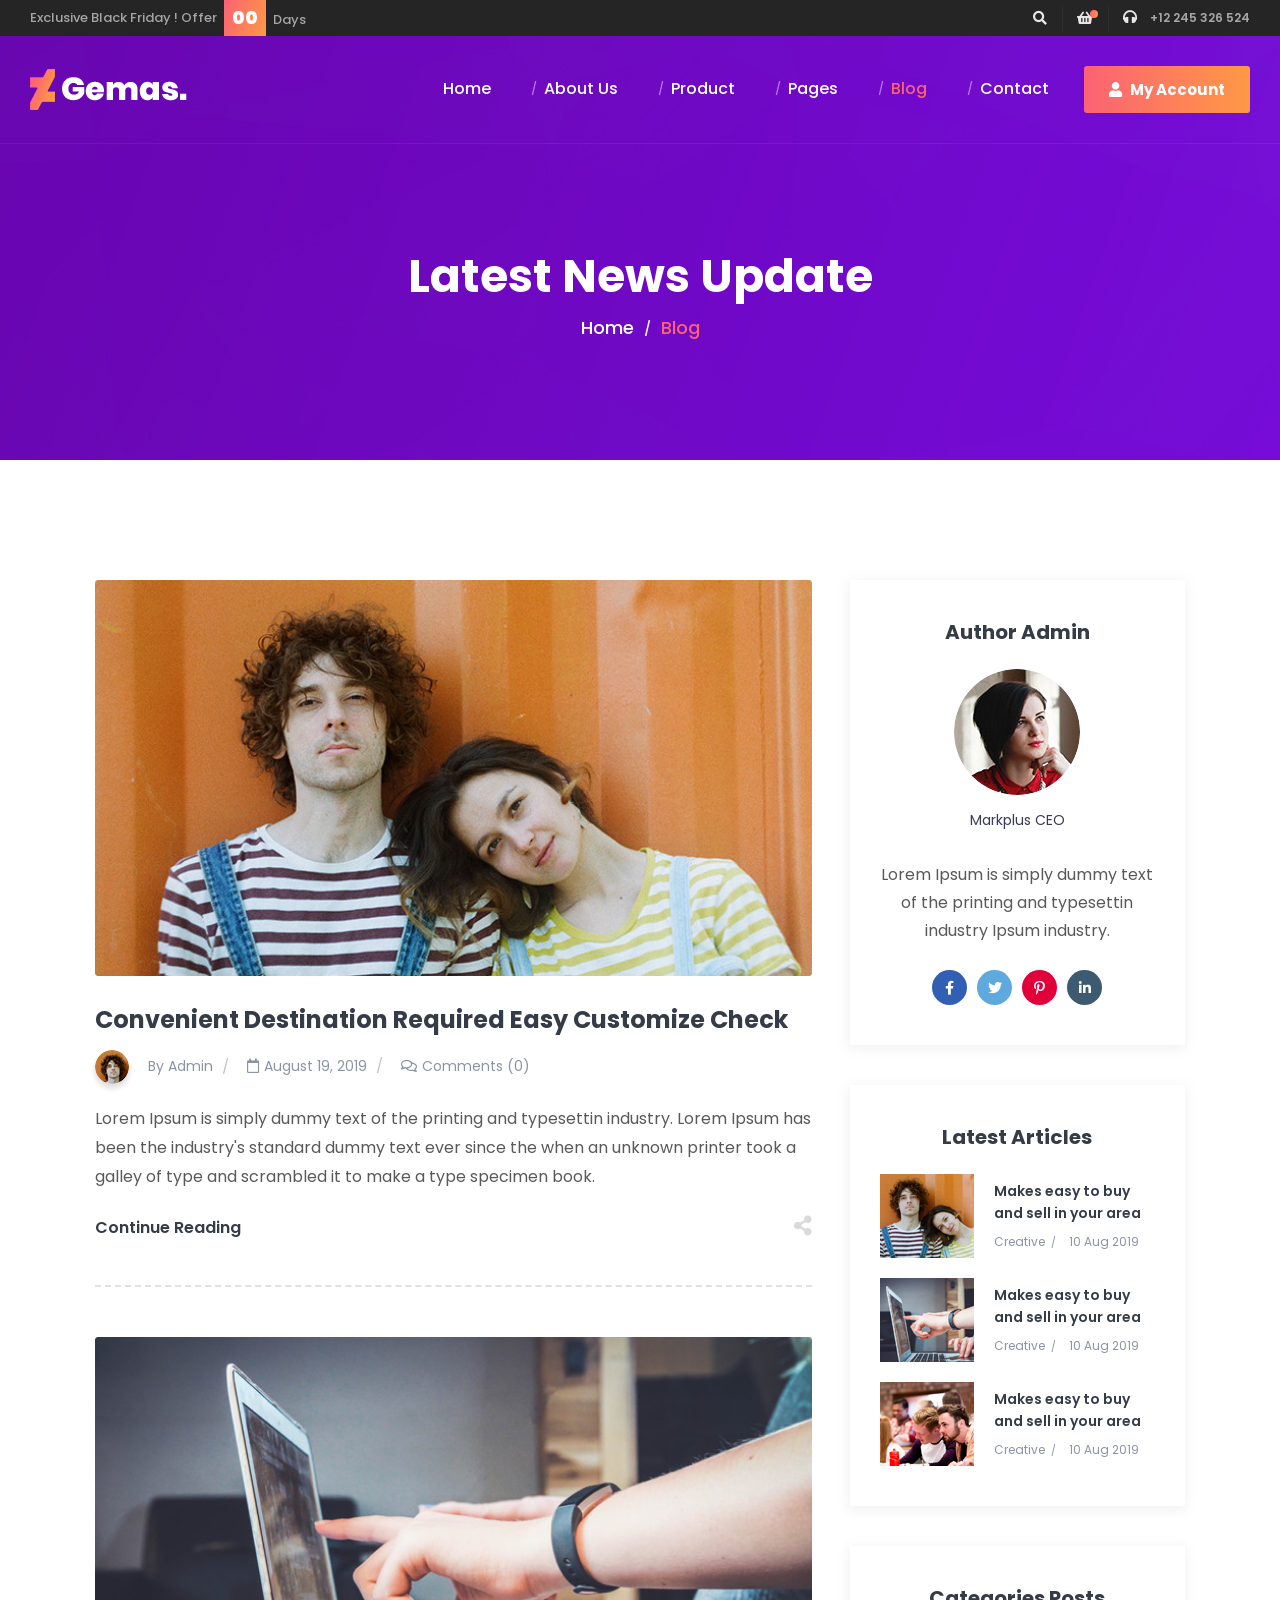
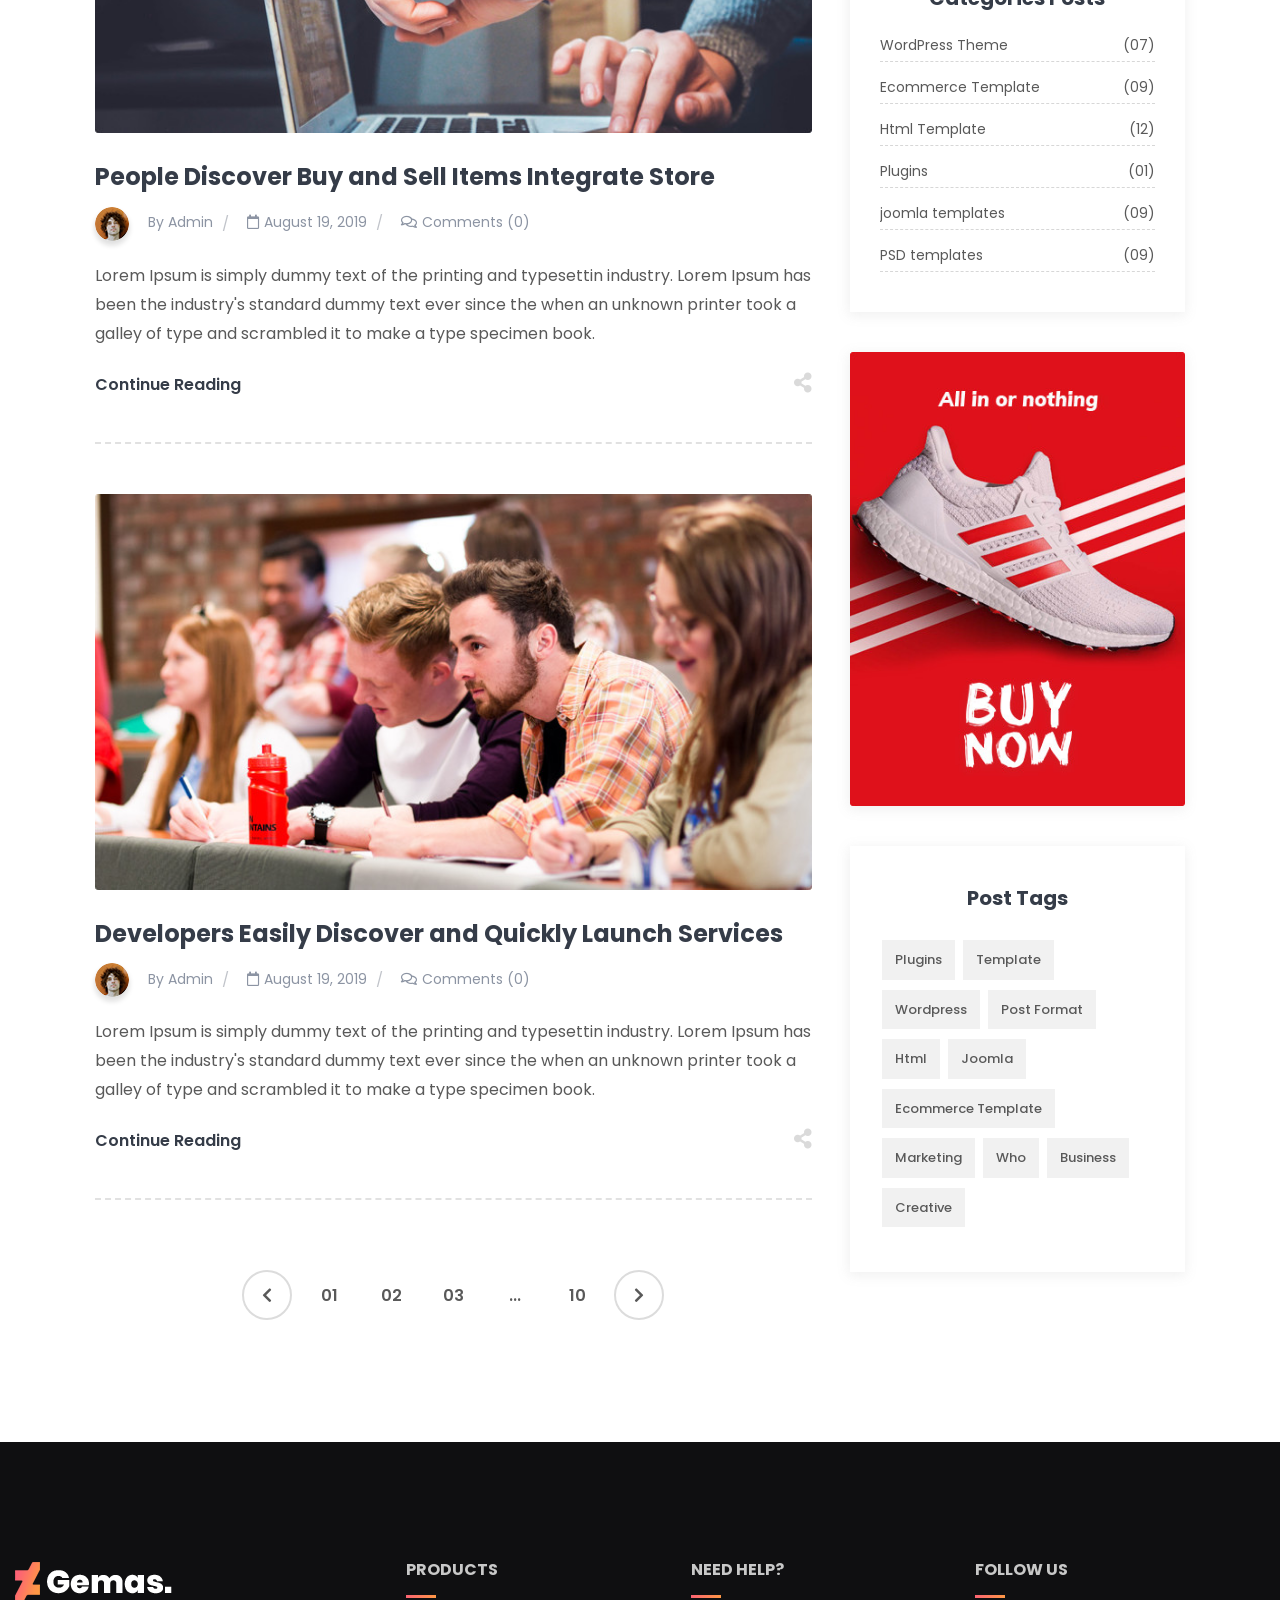
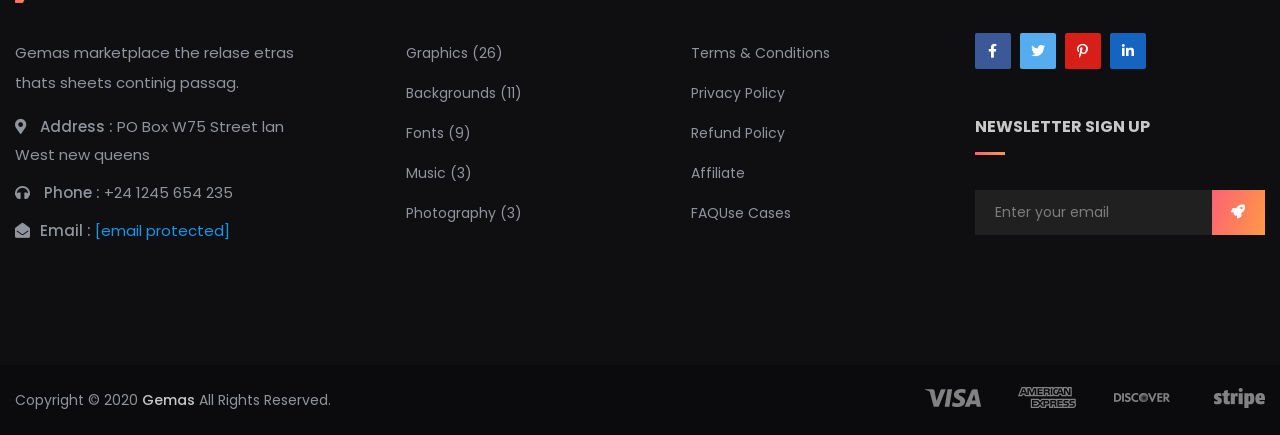
==== commit 7eb3191b: "HyperTemplates" ====
--- a/blog.html
+++ b/blog.html
@@ -1,339 +1,539 @@
-<!DOCTYPE HTML>
-<html lang="en">
-   
-<!-- blog.html  26 Nov 2019 03:53:59 GMT -->
-<head>
-      <!--Meta Tags-->
-      <meta charset="utf-8">
-      <meta http-equiv="X-UA-Compatible" content="IE=edge">
-      <meta name="viewport" content="width=device-width, initial-scale=1">
-      <meta name="description" content="" />
-      <meta name="keywords" content="" />
-      <meta name="author" content="" />
-      <!--Favicons-->
-      <link rel="shortcut icon" href="images/favicon.png">
-      <!--Page Title-->
-      <title>Gwyn - Personal Portfolio Template</title>
-      <!-- Bootstrap  -->
-      <link rel="stylesheet" href="css/bootstrap.css">
-      <!-- Animate.css -->
-      <link rel="stylesheet" href="css/animate.css">
-      <!-- Awesome Fonts-->
-      <link rel="stylesheet" href="css/all.min.css">
-      <!-- Flexslider  -->
-      <link rel="stylesheet" href="css/flexslider.css">
-      <!--Main Styles Css-->
-      <link rel="stylesheet" href="css/style.css">
-   </head>
-   <body>
-      
-      <!-- Preloader -->
-      <div id="preloader">
-         <div class="pre-container">
-            <div class="spinner">
-               <div class="double-bounce1"></div>
-               <div class="double-bounce2"></div>
+<!doctype html>
+<html class="no-js" lang="en">
+    <head>
+        <meta charset="utf-8">
+        <meta http-equiv="x-ua-compatible" content="ie=edge">
+        <title>Gemas - Marketplace HTML5 Template</title>
+        <meta name="description" content="">
+        <meta name="viewport" content="width=device-width, initial-scale=1">
+
+		<link rel="shortcut icon" type="image/x-icon" href="img/favicon.png">
+        <!-- Place favicon.ico in the root directory -->
+
+		<!-- CSS here -->
+        <link rel="stylesheet" href="css/bootstrap.min.css">
+        <link rel="stylesheet" href="css/animate.min.css">
+        <link rel="stylesheet" href="css/magnific-popup.css">
+        <link rel="stylesheet" href="css/fontawesome-all.min.css">
+        <link rel="stylesheet" href="css/imagetooltip.min.css">
+        <link rel="stylesheet" href="css/aos.css">
+        <link rel="stylesheet" href="css/jquery-ui.min.css">
+        <link rel="stylesheet" href="css/flaticon.css">
+        <link rel="stylesheet" href="css/meanmenu.css">
+        <link rel="stylesheet" href="css/slick.css">
+        <link rel="stylesheet" href="css/default.css">
+        <link rel="stylesheet" href="css/style.css">
+        <link rel="stylesheet" href="css/responsive.css">
+    </head>
+    <body>
+
+        <!-- preloader -->
+        <div id="preloader">
+            <div id="loading-center">
+                <div id="loading-center-absolute">
+                    <div class="object" id="object_one"></div>
+                    <div class="object" id="object_two"></div>
+                    <div class="object" id="object_three"></div>
+                </div>
             </div>
-         </div>
-      </div>
-      <!-- Εnd Preloader -->
-      
-      <!-- Main menu -->
-      <nav id="main-nav">
-         <a href="#" class="js-nav-toggle nav-toggle active"><i></i></a>
-         <div class="js-fullheight table">
-            <div class="table-cell js-fullheight">
-               <ul>
-                  <li><a href="index.html">Home</a></li>
-                  <li><a href="about.html">About</a></li>
-                  <li><a href="work.html">Work</a></li>
-                  <li><a href="blog.html">Blog</a></li>
-                  <li><a href="contact.html">Contact</a></li>
-               </ul>
-               <!-- Social -->
-               <p class="social-icon">
-                  <a href="#"><i class="fab fa-facebook-square"></i></a>
-                  <a href="#"><i class="fab fa-twitter-square"></i></a>
-                  <a href="#"><i class="fab fa-instagram"></i></a>
-                  <a href="#"><i class="fab fa-dribbble"></i></a>
-               </p>
+        </div>
+        <!-- preloader-end -->
+
+        <!-- header -->
+        <header>
+            <div class="header-top primary-bg">
+                <div class="container-fluid container-padding">
+                    <div class="row align-items-center">
+                        <div class="col-md-6">
+                            <div class="header-top-offer">
+                                <p>Exclusive Black Friday ! Offer</p>
+                                <span class="coming-time" data-countdown="2020/3/20"></span>
+                            </div>
+                        </div>
+                        <div class="col-md-6 d-none d-md-block">
+                            <div class="header-top-right">
+                                <ul>
+                                    <li class="search-icon"><a href="#" data-toggle="modal" data-target="#search-modal"><i
+                                                class="fas fa-search"></i></a></li>
+                                    <li class="shop-cart"><a href="#"><i class="fas fa-shopping-basket"></i><span
+                                                class="cart-count"></span></a>
+                                        <div class="menu-cart-widget">
+                                            <ul>
+                                                <li class="menu-cart-product-list">
+                                                    <div class="cart-product-thumb">
+                                                        <a href="#"><img src="img/product/check-out01.jpg" alt=""></a>
+                                                    </div>
+                                                    <div class="cart-product-content">
+                                                        <h5><a href="#">Multi-Purpose HTML Template</a></h5>
+                                                        <span>1 x $29.00</span>
+                                                    </div>
+                                                    <div class="cart-del">
+                                                        <a href="#">X</a>
+                                                    </div>
+                                                </li>
+                                                <li class="menu-cart-product-list">
+                                                    <div class="cart-product-thumb">
+                                                        <a href="#"><img src="img/product/check-out01.jpg" alt=""></a>
+                                                    </div>
+                                                    <div class="cart-product-content">
+                                                        <h5><a href="#">App Landing Sass HTML5 Template</a></h5>
+                                                        <span>1 x $29.00</span>
+                                                    </div>
+                                                    <div class="cart-del">
+                                                        <a href="#">X</a>
+                                                    </div>
+                                                </li>
+                                            </ul>
+                                            <div class="cart-price fix mb-15">
+                                                <span>Subtotal</span>
+                                                <span>$ 58.00</span>
+                                            </div>
+                                            <div class="cart-checkout-btn">
+                                                <a href="#" class="btn">check out</a>
+                                            </div>
+                                        </div>
+                                    </li>
+                                    <li class="phone-call"><a href="tel:123456789"><i class="fas fa-headphones"></i> +12 245 326
+                                            524</a></li>
+                                </ul>
+                            </div>
+                        </div>
+                    </div>
+                </div>
             </div>
-         </div>
-      </nav>
-      <!-- Scroll icon -->
-      <div class="scroll-icon">
-         <a href="#info" class="smoothscroll">
-            <div class="mouse"></div>
-         </a>
-         <div class="end-top"></div>
-      </div>
-      <div id="page">
-
-         <!-- header -->
-         <header class="header">
-            <div class="container">
-               <div class="navbar-brand">
-                  <div class="row">
-                     <div class="col-xs-6">
-                        <!-- Logo -->
-                        <h1 class="text-left"><a class="logo" href="index.html">Gwyn</a></h1>
-                     </div>
-                  </div>
-                  <!-- Nav toggle -->
-                  <a href="#" class="js-nav-toggle nav-toggle"><i></i></a>
-               </div>
+            <div class="menu-area transparent-header">
+                <div class="container-fluid container-padding">
+                    <div class="row align-items-center">
+                        <div class="col-lg-3">
+                            <div class="logo">
+                                <a href="index.html"><img src="img/logo/logo.png" alt="Logo"></a>
+                            </div>
+                        </div>
+                        <div class="col-lg-9 d-none d-lg-block">
+                            <div class="main-menu">
+                                <nav id="mobile-menu" class="d-flex align-items-center justify-content-end">
+                                    <ul>
+                                        <li><a href="index.html">Home</a></li>
+                                        <li><a href="about-us.html">About Us</a></li>
+                                        <li><a href="all-product.html">Product</a>
+                                            <ul class="submenu">
+                                                <li><a href="all-product.html">Our Product</a></li>
+                                                <li><a href="product-with-sidebar.html">Product With Sidebar</a></li>
+                                                <li><a href="product-details.html">Product Details</a></li>
+                                            </ul>
+                                        </li>
+                                        <li><a href="#">Pages</a>
+                                            <ul class="submenu">
+                                                <li><a href="vendor-profile.html">Vendor Profile</a></li>
+                                                <li><a href="forums.html">Our Forums</a></li>
+                                                <li><a href="404.html">404 Page</a></li>
+                                            </ul>
+                                        </li>
+                                        <li class="active"><a href="blog.html">Blog</a>
+                                            <ul class="submenu">
+                                                <li class="active"><a href="blog.html">Blog Page</a></li>
+                                                <li><a href="blog-details.html">Blog Details</a></li>
+                                            </ul>
+                                        </li>
+                                        <li><a href="contact.html">Contact</a></li>
+                                    </ul>
+                                    <div class="header-btn">
+                                        <a href="#" class="btn"><i class="fas fa-user"></i> My Account</a>
+                                    </div>
+                                </nav>
+                            </div>
+                        </div>
+                        <div class="col-12">
+                            <div class="mobile-menu"></div>
+                        </div>
+                        <!-- Modal Search -->
+                        <div class="modal fade" id="search-modal" tabindex="-1" role="dialog" aria-hidden="true">
+                            <div class="modal-dialog" role="document">
+                                <div class="modal-content">
+                                    <form>
+                                        <input type="text" placeholder="Search here...">
+                                        <button><i class="fa fa-search"></i></button>
+                                    </form>
+                                </div>
+                            </div>
+                        </div>
+                    </div>
+                </div>
             </div>
-         </header>
-         <!-- End Header -->
-
-                  <!-- Banner section -->
-         <section id="banner" class="js-fullheight">
-            <div class="flexslider js-fullheight">
-               <!-- Social -->
-               <ul class="list-unstyled ml-5 mt-3 position-relative social-links">
-                  <li class="mb-3"><a href="#"><i class="fab fa-facebook-f"></i></a></li>
-                  <li class="mb-3"><a href="#"><i class="fab fa-behance"></i></a></li>
-                  <li class="mb-3"><a href="#"><i class="fab fa-twitter"></i></a></li>
-                  <li class="mb-3"><a href="#"><i class="fab fa-dribbble"></i></a></li>
-                  <li class="mb-3"><a href="#"><i class="fab fa-instagram"></i></a></li>
-               </ul>
-               <!-- Slider -->
-               <ul class="slides">
-                  <li style="background-image: url(images/slide_1.jpg);">
-                     <div class="overlay-gradient"></div>
-                     <div class="container">
-                        <div class="col-md-8 js-fullheight slider-text">
-                           <div class="slider-text-inner">
-                              <div class="desc">
-                                 <h2>I'm Gwyn Gleik!</h2>
-                                 <h3>I am a
-                                    <span id="typed-slide-1"></span>
-                                    <span id="typed-strings-slide-1">
-                                    <span>Designer</span>
-                                    <span>Freelancer</span>
-                                    </span>
-                                 </h3>
-                              </div>
-                           </div>
-                        </div>
-                     </div>
-                  </li>
-                  <li style="background-image: url(images/slide_1.jpg);">
-                     <div class="overlay-gradient"></div>
-                     <div class="container">
-                        <div class="col-md-8 js-fullheight slider-text">
-                           <div class="slider-text-inner">
-                              <div class="desc">
-                                 <h2>I'm Gwyn Gleik!</h2>
-                                 <h3>I am a
-                                    <span id="typed-slide-2"></span>
-                                    <span id="typed-strings-slide-2">
-                                    <span>Designer</span>
-                                    <span>Freelancer</span>
-                                    </span>
-                                 </h3>
-                              </div>
-                           </div>
-                        </div>
-                     </div>
-                  </li>
-               </ul>
+        </header>
+        <!-- header-end -->
+
+
+        <!-- main-area -->
+        <main>
+
+            <!-- breadcrumb-area -->
+            <section class="breadcrumb-area d-flex align-items-center">
+                <div class="container">
+                    <div class="row">
+                        <div class="col-12">
+                            <div class="breadcrumb-wrap text-center">
+                                <h2>Latest News Update</h2>
+                                <nav aria-label="breadcrumb">
+                                    <ol class="breadcrumb">
+                                        <li class="breadcrumb-item"><a href="index.html">Home</a></li>
+                                        <li class="breadcrumb-item active" aria-current="page">Blog</li>
+                                    </ol>
+                                </nav>
+                            </div>
+                        </div>
+                    </div>
+                </div>
+            </section>
+            <!-- breadcrumb-area-end -->
+
+            <!-- blog-area -->
+            <section class="inner-blog-area gray-light-bg pt-120 pb-120">
+                <div class="container">
+                    <div class="inner-blog-wrap">
+                        <div class="row justify-content-center">
+                            <div class="col-lg-8 col-md-11">
+                                <div class="inner-single-blog-post mb-50">
+                                    <div class="blog-thumb mb-30">
+                                        <a href="#"><img src="img/blog/inner_blog_thumb01.jpg" alt="img"></a>
+                                    </div>
+                                    <div class="inner-blog-content">
+                                        <h5><a href="#">Convenient Destination Required Easy Customize Check</a></h5>
+                                        <div class="inner-blog-meta mb-20">
+                                            <ul>
+                                                <li><a href="#"><img src="img/blog/inner_blog_avatar01.png" alt="img"> By Admin</a>
+                                                </li>
+                                                <li><i class="far fa-calendar"></i>August 19, 2019</li>
+                                                <li><i class="far fa-comments"></i>Comments (0)</li>
+                                            </ul>
+                                        </div>
+                                        <p>Lorem Ipsum is simply dummy text of the printing and typesettin industry. Lorem Ipsum has
+                                            been the industry's standard
+                                            dummy text ever since the when an unknown printer took a galley of type and scrambled it
+                                            to make a type specimen book.</p>
+                                        <a href="#">Continue reading<i class="fas fa-chevron-right"></i></a>
+                                        <div class="inner-blog-share f-right">
+                                            <a href="#"><i class="fas fa-share-alt"></i></a>
+                                            <ul>
+                                                <li><a href="#"><i class="fab fa-facebook-f"></i></a></li>
+                                                <li><a href="#"><i class="fab fa-twitter"></i></a></li>
+                                                <li><a href="#"><i class="fab fa-pinterest-p"></i></a></li>
+                                                <li><a href="#"><i class="fab fa-linkedin-in"></i></a></li>
+                                            </ul>
+                                        </div>
+                                    </div>
+                                </div>
+                                <div class="inner-single-blog-post mb-50">
+                                    <div class="blog-thumb mb-30">
+                                        <a href="#"><img src="img/blog/inner_blog_thumb02.jpg" alt="img"></a>
+                                    </div>
+                                    <div class="inner-blog-content">
+                                        <h5><a href="#">People Discover Buy and Sell Items Integrate Store</a></h5>
+                                        <div class="inner-blog-meta mb-20">
+                                            <ul>
+                                                <li><a href="#"><img src="img/blog/inner_blog_avatar01.png" alt="img"> By Admin</a>
+                                                </li>
+                                                <li><i class="far fa-calendar"></i>August 19, 2019</li>
+                                                <li><i class="far fa-comments"></i>Comments (0)</li>
+                                            </ul>
+                                        </div>
+                                        <p>Lorem Ipsum is simply dummy text of the printing and typesettin industry. Lorem Ipsum has
+                                            been the industry's standard
+                                            dummy text ever since the when an unknown printer took a galley of type and scrambled it
+                                            to make a type specimen book.</p>
+                                        <a href="#">Continue reading<i class="fas fa-chevron-right"></i></a>
+                                        <div class="inner-blog-share f-right">
+                                            <a href="#"><i class="fas fa-share-alt"></i></a>
+                                            <ul>
+                                                <li><a href="#"><i class="fab fa-facebook-f"></i></a></li>
+                                                <li><a href="#"><i class="fab fa-twitter"></i></a></li>
+                                                <li><a href="#"><i class="fab fa-pinterest-p"></i></a></li>
+                                                <li><a href="#"><i class="fab fa-linkedin-in"></i></a></li>
+                                            </ul>
+                                        </div>
+                                    </div>
+                                </div>
+                                <div class="inner-single-blog-post mb-50">
+                                    <div class="blog-thumb mb-30">
+                                        <a href="#"><img src="img/blog/inner_blog_thumb03.jpg" alt="img"></a>
+                                    </div>
+                                    <div class="inner-blog-content">
+                                        <h5><a href="#">Developers Easily Discover and Quickly Launch Services</a></h5>
+                                        <div class="inner-blog-meta mb-20">
+                                            <ul>
+                                                <li><a href="#"><img src="img/blog/inner_blog_avatar01.png" alt="img"> By Admin</a>
+                                                </li>
+                                                <li><i class="far fa-calendar"></i>August 19, 2019</li>
+                                                <li><i class="far fa-comments"></i>Comments (0)</li>
+                                            </ul>
+                                        </div>
+                                        <p>Lorem Ipsum is simply dummy text of the printing and typesettin industry. Lorem Ipsum has
+                                            been the industry's standard
+                                            dummy text ever since the when an unknown printer took a galley of type and scrambled it
+                                            to make a type specimen book.</p>
+                                        <a href="#">Continue reading<i class="fas fa-chevron-right"></i></a>
+                                        <div class="inner-blog-share f-right">
+                                            <a href="#"><i class="fas fa-share-alt"></i></a>
+                                            <ul>
+                                                <li><a href="#"><i class="fab fa-facebook-f"></i></a></li>
+                                                <li><a href="#"><i class="fab fa-twitter"></i></a></li>
+                                                <li><a href="#"><i class="fab fa-pinterest-p"></i></a></li>
+                                                <li><a href="#"><i class="fab fa-linkedin-in"></i></a></li>
+                                            </ul>
+                                        </div>
+                                    </div>
+                                </div>
+                                <div class="pagination-wrap pt-20 text-center">
+                                    <nav>
+                                        <ul class="pagination">
+                                            <li class="page-item"><a href="#"><i class="fas fa-chevron-left"></i></a></li>
+                                            <li class="page-item active"><a href="#">01</a></li>
+                                            <li class="page-item"><a href="#">02</a></li>
+                                            <li class="page-item"><a href="#">03</a></li>
+                                            <li class="page-item"><a href="#">...</a></li>
+                                            <li class="page-item"><a href="#">10</a></li>
+                                            <li class="page-item"><a href="#"><i class="fas fa-chevron-right"></i></a></li>
+                                        </ul>
+                                    </nav>
+                                </div>
+                            </div>
+                            <div class="col-lg-4 col-md-8">
+                                <aside class="blog-sidebar">
+                                    <div class="widget mb-40">
+                                        <div class="sidebar-about text-center">
+                                            <h4 class="blog-sidebar-title">Author Admin</h4>
+                                            <div class="sidebar-about-thumb mb-30">
+                                                <a href="#"><img src="img/blog/sidebar_about.jpg" alt="img"></a>
+                                                <span>Markplus CEO</span>
+                                            </div>
+                                            <div class="sidebar-about-content">
+                                                <p>Lorem Ipsum is simply dummy text of the printing and typesettin industry
+                                                Ipsum industry.</p>
+                                                <div class="sidebar-about-social">
+                                                    <ul>
+                                                        <li><a href="#"><i class="fab fa-facebook-f"></i></a></li>
+                                                        <li><a href="#"><i class="fab fa-twitter"></i></a></li>
+                                                        <li><a href="#"><i class="fab fa-pinterest-p"></i></a></li>
+                                                        <li><a href="#"><i class="fab fa-linkedin-in"></i></a></li>
+                                                    </ul>
+                                                </div>
+                                            </div>
+                                        </div>
+                                    </div>
+                                    <div class="widget mb-40">
+                                        <div class="sidebar-rc-post">
+                                            <h4 class="blog-sidebar-title">Latest Articles</h4>
+                                            <ul>
+                                                <li>
+                                                    <div class="rc-post-thumb">
+                                                        <a href="#"><img src="img/blog/rc_post_thumb01.png" alt="img"></a>
+                                                    </div>
+                                                    <div class="rc-post-content">
+                                                        <h5><a href="#">Makes easy to buy and sell in your area</a></h5>
+                                                        <ul class="rc-post-meta">
+                                                            <li><a href="#">Creative</a></li>
+                                                            <li>10 Aug 2019</li>
+                                                        </ul>
+                                                    </div>
+                                                </li>
+                                                <li>
+                                                    <div class="rc-post-thumb">
+                                                        <a href="#"><img src="img/blog/rc_post_thumb02.png" alt="img"></a>
+                                                    </div>
+                                                    <div class="rc-post-content">
+                                                        <h5><a href="#">Makes easy to buy and sell in your area</a></h5>
+                                                        <ul class="rc-post-meta">
+                                                            <li><a href="#">Creative</a></li>
+                                                            <li>10 Aug 2019</li>
+                                                        </ul>
+                                                    </div>
+                                                </li>
+                                                <li>
+                                                    <div class="rc-post-thumb">
+                                                        <a href="#"><img src="img/blog/rc_post_thumb03.png" alt="img"></a>
+                                                    </div>
+                                                    <div class="rc-post-content">
+                                                        <h5><a href="#">Makes easy to buy and sell in your area</a></h5>
+                                                        <ul class="rc-post-meta">
+                                                            <li><a href="#">Creative</a></li>
+                                                            <li>10 Aug 2019</li>
+                                                        </ul>
+                                                    </div>
+                                                </li>
+                                            </ul>
+                                        </div>
+                                    </div>
+                                    <div class="widget mb-40">
+                                        <div class="sidebar-cat">
+                                            <h4 class="blog-sidebar-title">Categories Posts</h4>
+                                            <ul>
+                                                <li><a href="#">WordPress Theme<span>(07)</span></a></li>
+                                                <li><a href="#">Ecommerce Template<span>(09)</span></a></li>
+                                                <li><a href="#">Html Template<span>(12)</span></a></li>
+                                                <li><a href="#">Plugins<span>(01)</span></a></li>
+                                                <li><a href="#">joomla templates<span>(09)</span></a></li>
+                                                <li><a href="#">PSD templates<span>(09)</span></a></li>
+                                            </ul>
+                                        </div>
+                                    </div>
+                                    <div class="widget p-0 mb-40">
+                                        <div class="sidebar-banner-add">
+                                            <a href="#"><img src="img/blog/banner_add.jpg" alt="img"></a>
+                                        </div>
+                                    </div>
+                                    <div class="widget">
+                                        <div class="sidebar-blog-tag">
+                                            <h4 class="blog-sidebar-title">Post Tags</h4>
+                                            <ul>
+                                                <li><a href="#">Plugins</a></li>
+                                                <li><a href="#">Template</a></li>
+                                                <li><a href="#">wordpress</a></li>
+                                                <li><a href="#">post format</a></li>
+                                                <li><a href="#">html</a></li>
+                                                <li><a href="#">joomla</a></li>
+                                                <li><a href="#">ecommerce template</a></li>
+                                                <li><a href="#">Marketing</a></li>
+                                                <li><a href="#">who</a></li>
+                                                <li><a href="#">business</a></li>
+                                                <li><a href="#">creative</a></li>
+                                            </ul>
+                                        </div>
+                                    </div>
+                                </aside>
+                            </div>
+                        </div>
+                    </div>
+                </div>
+            </section>
+            <!-- blog-area-end -->
+
+        </main>
+        <!-- main-area-end -->
+
+        <!-- footer-area -->
+        <footer>
+            <div class="footer-top footer-bg s-footer-bg">
+                <div class="container">
+                    <div class="row justify-content-between">
+                        <div class="col-xl-3 col-lg-4 col-md-6">
+                            <div class="footer-widget mb-50">
+                                <div class="footer-logo mb-35">
+                                    <a href="index.html"><img src="img/logo/logo.png" alt=""></a>
+                                </div>
+                                <div class="footer-text">
+                                    <p>Gemas marketplace the relase etras thats sheets continig passag.</p>
+                                    <div class="footer-contact">
+                                        <ul>
+                                            <li><i class="fas fa-map-marker-alt"></i> <span>Address : </span>PO Box W75 Street lan West new queens</li>
+                                            <li><i class="fas fa-headphones"></i> <span>Phone : </span>+24 1245 654 235</li>
+                                            <li><i class="fas fa-envelope-open"></i><span>Email : </span><a href="/cdn-cgi/l/email-protection" class="__cf_email__" data-cfemail="254c4b434a65405d40485549400b464a48">[email&#160;protected]</a></li>
+                                        </ul>
+                                    </div>
+                                </div>
+                            </div>
+                        </div>
+                        <div class="col-xl-2 col-lg-4 col-sm-6">
+                            <div class="footer-widget mb-50">
+                                <div class="fw-title mb-35">
+                                    <h5>Products</h5>
+                                </div>
+                                <div class="fw-link">
+                                    <ul>
+                                        <li><a href="#">Graphics (26)</a></li>
+                                        <li><a href="#">Backgrounds (11)</a></li>
+                                        <li><a href="#">Fonts (9)</a></li>
+                                        <li><a href="#">Music (3)</a></li>
+                                        <li><a href="#">Photography (3)</a></li>
+                                    </ul>
+                                </div>
+                            </div>
+                        </div>
+                        <div class="col-xl-2 col-lg-4 col-sm-6">
+                            <div class="footer-widget mb-50">
+                                <div class="fw-title mb-35">
+                                    <h5>Need Help?</h5>
+                                </div>
+                                <div class="fw-link">
+                                    <ul>
+                                        <li><a href="#">Terms & Conditions</a></li>
+                                        <li><a href="#">Privacy Policy</a></li>
+                                        <li><a href="#">Refund Policy</a></li>
+                                        <li><a href="#">Affiliate</a></li>
+                                        <li><a href="#">FAQUse Cases</a></li>
+                                    </ul>
+                                </div>
+                            </div>
+                        </div>
+                        <div class="col-xl-3 col-lg-4 col-md-6">
+                            <div class="footer-widget mb-50">
+                                <div class="fw-title mb-35">
+                                    <h5>Follow us</h5>
+                                </div>
+                                <div class="footer-social">
+                                    <ul>
+                                        <li><a href="#"><i class="fab fa-facebook-f"></i></a></li>
+                                        <li><a href="#"><i class="fab fa-twitter"></i></a></li>
+                                        <li><a href="#"><i class="fab fa-pinterest-p"></i></a></li>
+                                        <li><a href="#"><i class="fab fa-linkedin-in"></i></a></li>
+                                    </ul>
+                                </div>
+                            </div>
+                            <div class="footer-widget mb-50">
+                                <div class="fw-title mb-35">
+                                    <h5>newsletter sign up</h5>
+                                </div>
+                                <div class="footer-newsletter">
+                                    <form action="#">
+                                        <input type="text" placeholder="Enter your email">
+                                        <button><i class="fas fa-rocket"></i></button>
+                                    </form>
+                                </div>
+                            </div>
+                        </div>
+                    </div>
+                </div>
             </div>
-         </section>
-         <!-- End Banner Section -->
-
-         <!-- Blog Section -->
-         <section id="blog" class="bg-section bg-light pt-0">
-            <div class="container">
-               <div class="row">
-                  <div class="col-md-8 col-md-offset-2 text-center heading">
-                     <div class="header-page">
-                        <h2>Blog</h2>
-                        <span></span>
-                     </div>
-                     <span class="heading-meta-sub">BLOG</span>
-                     <p>Dignissimos asperiores vitae velit veniam totam fuga molestias accusamus alias autem provident. Odit ab aliquam dolor eius.</p>
-                  </div>
-               </div>
-               <div class="row">
-                  <div class="col-md-4">
-                     <div class="row">
-                        <div class="col-md-12">
-                           <div class="blog">
-                              <a href="#"><img class="img-responsive" src="images/img-1.jpg" alt=""></a>
-                              <div class="blog-text">
-                                 <span class="posted_on">21 Nov 2019</span>
-                                 <h3><a href="#">ALIQUAM IN PELLENTESQUE LIBERO.</a></h3>
-                                 <p>Lorem ipsum dolor sit amet, consectetur adipiscing elit. Maecenas auctor vitae felis non.</p>
-                              </div> 
-                           </div>
-                        </div>
-                        <div class="col-md-12">
-                           <div class="blog">
-                              <a href="#"><img class="img-responsive" src="images/img-2.jpg" alt=""></a>
-                              <div class="blog-text">
-                                 <span class="posted_on">21 Nov 2019</span>
-                                 <h3><a href="#">ALIQUAM IN PELLENTESQUE LIBERO.</a></h3>
-                                 <p>Lorem ipsum dolor sit amet, consectetur adipiscing elit. Maecenas auctor vitae felis non.</p>
-                              </div> 
-                           </div>
-                        </div>
-                     </div>
-                  </div>
-                  <div class="col-md-4">
-                     <div class="row">
-                        <div class="col-md-12">
-                           <div class="blog">
-                              <a href="#"><img class="img-responsive" src="images/img-3.jpg" alt=""></a>
-                              <div class="blog-text">
-                                 <span class="posted_on">21 Nov 2019</span>
-                                 <h3><a href="#">ALIQUAM IN PELLENTESQUE LIBERO.</a></h3>
-                                 <p>Lorem ipsum dolor sit amet, consectetur adipiscing elit. Maecenas auctor vitae felis non.</p>
-                              </div>
-                           </div>
-                        </div>
-                        <div class="col-md-12">
-                           <div class="blog">
-                              <a href="#"><img class="img-responsive" src="images/img-4.jpg" alt=""></a>
-                              <div class="blog-text">
-                                 <span class="posted_on">21 Nov 2019</span>
-                                 <h3><a href="#">ALIQUAM IN PELLENTESQUE LIBERO.</a></h3>
-                                 <p>Lorem ipsum dolor sit amet, consectetur adipiscing elit. Maecenas auctor vitae felis non.</p>
-                              </div>
-                           </div>
-                        </div>
-                     </div>
-                  </div>
-                  <div class="col-md-4">
-                     <div class="row">
-                        <div class="col-md-12">
-                           <div class="blog">
-                              <a href="#"><img class="img-responsive" src="images/img-5.jpg" alt=""></a>
-                              <div class="blog-text">
-                                 <span class="posted_on">21 Nov 2019</span>
-                                 <h3><a href="#">ALIQUAM IN PELLENTESQUE LIBERO.</a></h3>
-                                 <p>Lorem ipsum dolor sit amet, consectetur adipiscing elit. Maecenas auctor vitae felis non.</p>
-                              </div>
-                           </div>
-                        </div>
-                        <div class="col-md-12">
-                           <div class="blog">
-                              <a href="#"><img class="img-responsive" src="images/img-6.jpg" alt=""></a>
-                             <div class="blog-text">
-                                 <span class="posted_on">21 Nov 2019</span>
-                                 <h3><a href="#">ALIQUAM IN PELLENTESQUE LIBERO.</a></h3>
-                                 <p>Lorem ipsum dolor sit amet, consectetur adipiscing elit. Maecenas auctor vitae felis non.</p>
-                              </div> 
-                           </div>
-                        </div>
-                     </div>
-                  </div>
-                  <div class="col-md-10 col-md-offset-1 text-center">
-                     <a class="btn btn" href="#">Load more</a>
-                  </div>
-               </div>
+            <div class="copyright-wrap">
+                <div class="container">
+                    <div class="row">
+                        <div class="col-lg-6 col-md-6">
+                            <div class="copyright-text">
+                                <p>Copyright © 2020 <a href="#">Gemas</a> All Rights Reserved.</p>
+                            </div>
+                        </div>
+                        <div class="col-lg-6 col-md-6 d-none d-md-block">
+                            <div class="payment-method-img text-right">
+                                <img src="img/images/card_img.png" alt="img">
+                            </div>
+                        </div>
+                    </div>
+                </div>
             </div>
-         </section>
-         <!-- End Blog Section -->
-
-         <!-- Contact Section -->
-         <section id="contact" class="bg-dark">
-            <div class="container">
-               <div class="row">
-                  <div class="col-md-8 col-md-offset-2 text-center heading">
-                     <div class="header-page">
-                        <h2>Get In Touch</h2>
-                        <span></span>
-                     </div>
-                     <span class="heading-meta-sub">CONTACT</span>
-                     <p>Dignissimos asperiores vitae velit veniam totam fuga molestias accusamus alias autem provident. Odit ab aliquam dolor eius.</p>
-                  </div>
-               </div>
-               <div class="row">
-                  <div class="col-md-3 col-md-push-1">
-                     <ul class="contact-info">
-                        <li><i class="fas fa-map-marked-alt"></i>123 West 21th Street, New York NY</li>
-                        <li><i class="fas fa-phone-alt"></i>+123 456-789-000</li>
-                        <li><i class="fas fa-envelope"></i><a href="#">gwyn.g@email.com</a></li>
-                        <li><i class="fas fa-globe"></i><a href="#">www.yoursite.com</a></li>
-                     </ul>
-                  </div>
-                  <div class="col-md-7 col-md-push-1">
-                     <div class="row">
-                        <div class="col-md-6">
-                           <div class="form-group">
-                              <input type="text" class="form-control" placeholder="Name">
-                           </div>
-                        </div>
-                        <div class="col-md-6">
-                           <div class="form-group">
-                              <input type="text" class="form-control" placeholder="Email">
-                           </div>
-                        </div>
-                        <div class="col-md-12">
-                           <div class="form-group">
-                              <textarea name="message" class="form-control" id="message" cols="30" rows="7" placeholder="Message"></textarea>
-                           </div>
-                        </div>
-                        <div class="col-md-12">
-                           <div class="form-group text-right">
-                              <input type="submit" value="Send Message" class="btn btn-primary">
-                           </div>
-                        </div>
-                     </div>
-                  </div>
-               </div>
-            </div>
-         </section>
-         <!-- End Contact Section -->
-         
-         <!-- Footer -->
-         <footer>
-            <div id="footer">
-               <div class="container">
-                  <div class="row copy-right">
-                     <div class="col-md-6 col-md-offset-3 text-center">
-                        <!-- Footer logo -->
-                        <h2><a class="footer-logo" href="index.html">Gwyn</a></h2>
-                        <!-- Social -->
-                        <p class="social-icon">
-                           <a href="#"><i class="fab fa-facebook-square"></i></a>
-                           <a href="#"><i class="fab fa-twitter-square"></i></a>
-                           <a href="#"><i class="fab fa-instagram"></i></a>
-                           <a href="#"><i class="fab fa-dribbble"></i></a>
-                        </p>
-                        <!-- Copyright -->
-                        <p><a href="templateshub.net">Templateshub</a></p>
-                     </div>
-                  </div>
-               </div>
-            </div>
-            <!-- Back to top button -->
-            <a id="back-to-top" href="#"><i class="fas fa-chevron-up"></i></a>
-         </footer>
-         <!-- End Footer -->
-      </div>
-      <!-- jQuery -->
-      <script src="js/jquery.min.js"></script>
-      <!-- jQuery Easing -->
-      <script src="js/jquery.easing.1.3.js"></script>
-      <!-- Bootstrap -->
-      <script src="js/bootstrap.min.js"></script>
-      <!-- Waypoints -->
-      <script src="js/jquery.waypoints.min.js"></script>
-      <!-- Counters -->
-      <script src="js/jquery.countTo.js"></script>
-      <!-- Flexslider -->
-      <script src="js/jquery.flexslider-min.js"></script>
-      <!-- isotope js -->
-      <script src="js/isotope.pkgd.min.js"></script>
-      <!-- isotope image loader js -->
-      <script src="js/imagesloaded.pkgd.min.js"></script>
-      <!-- Typed -->
-      <script src="js/typed.min.js"></script>
-      <!-- Custom JS -->
-      <script src="js/custom.js"></script>
-   </body>
-
-<!-- blog.html  26 Nov 2019 03:54:11 GMT -->
-</html>+        </footer>
+        <!-- footer-area-end -->
+
+
+
+		<!-- JS here -->
+        <script data-cfasync="false" src="/cdn-cgi/scripts/5c5dd728/cloudflare-static/email-decode.min.js"></script><script src="js/vendor/jquery-1.12.4.min.js"></script>
+        <script src="js/popper.min.js"></script>
+        <script src="js/bootstrap.min.js"></script>
+        <script src="js/isotope.pkgd.min.js"></script>
+        <script src="js/slick.min.js"></script>
+        <script src="js/jquery.meanmenu.min.js"></script>
+        <script src="js/ajax-form.js"></script>
+        <script src="js/wow.min.js"></script>
+        <script src="js/aos.js"></script>
+        <script src="js/jquery-ui.min.js"></script>
+        <script src="js/parallax-scroll.js"></script>
+        <script src="js/imagetooltip.min.js"></script>
+        <script src="js/jquery.countdown.min.js"></script>
+        <script src="js/jquery.waypoints.min.js"></script>
+        <script src="js/jquery.counterup.min.js"></script>
+        <script src="js/jquery.scrollUp.min.js"></script>
+        <script src="js/imagesloaded.pkgd.min.js"></script>
+        <script src="js/jquery.magnific-popup.min.js"></script>
+        <script src="js/plugins.js"></script>
+        <script src="js/main.js"></script>
+    </body>
+</html>
--- a/css/imagetooltip.min.css
+++ b/css/imagetooltip.min.css
@@ -0,0 +1,12 @@
+/*
+ * Smart Image Tooltip v1.4
+ * http://www.smartplugins.info/plugin/javascript/smart-image-popups/
+ *
+ * Copyright 2008 - 2014 Milan Petrovic (email: milan@gdragon.info)
+ *
+ * https://www.dev4press.com
+ * http://www.smartplugins.info
+ *
+ */
+
+.sit-preview-block{position:absolute;display:none;z-index:100000;max-width: 520px!important}.sit-preview-block img{margin:0;border:0;max-width:100%;height:auto;display:block}.sit-preview-preloader{background:#333333 url(../img/images/preload.animation.gif) center center no-repeat;display:block}.sit-preview-shadow{-webkit-box-shadow: 0px 9px 54.87px 4.13px rgba(67, 7, 122, 0.07);box-shadow:0px 9px 54.87px 4.13px rgba(67, 7, 122, 0.07)}.sit-theme-gemas{background:#333333;padding:10px;border-radius:0px}.sit-theme-gemas h3{font-weight:600;margin:15px 0 5px;font-size:18px;color: #fff;line-height:26px}.sit-gemas-info{float:left}.sit-gemas-price{float:right;font-size:28px;font-weight:600;color: #fff;}.sit-gemas-price sup{vertical-align:-2px;font-size:16px;color: #fff;}.sit-gemas-author{color:#aaa;font-size:11px;margin-bottom:15px;display:block}.sit-gemas-category{color:#ededed;font-size:13px;display:block;margin-bottom:5px}
--- a/css/default.css
+++ b/css/default.css
@@ -0,0 +1,714 @@
+/* Deafult Margin & Padding */
+/*-- Margin Top --*/
+.mt-5 {
+	margin-top: 5px;
+}
+.mt-10 {
+	margin-top: 10px;
+}
+.mt-15 {
+	margin-top: 15px;
+}
+.mt-20 {
+	margin-top: 20px;
+}
+.mt-25 {
+	margin-top: 25px;
+}
+.mt-30 {
+	margin-top: 30px;
+}
+.mt-35 {
+	margin-top: 35px;
+}
+.mt-40 {
+	margin-top: 40px;
+}
+.mt-45 {
+	margin-top: 45px;
+}
+.mt-50 {
+	margin-top: 50px;
+}
+.mt-55 {
+	margin-top: 55px;
+}
+.mt-60 {
+	margin-top: 60px;
+}
+.mt-65 {
+	margin-top: 65px;
+}
+.mt-70 {
+	margin-top: 70px;
+}
+.mt-75 {
+	margin-top: 75px;
+}
+.mt-80 {
+	margin-top: 80px;
+}
+.mt-85 {
+	margin-top: 85px;
+}
+.mt-90 {
+	margin-top: 90px;
+}
+.mt-95 {
+	margin-top: 95px;
+}
+.mt-100 {
+	margin-top: 100px;
+}
+.mt-105 {
+	margin-top: 105px;
+}
+.mt-110 {
+	margin-top: 110px;
+}
+.mt-115 {
+	margin-top: 115px;
+}
+.mt-120 {
+	margin-top: 120px;
+}
+.mt-125 {
+	margin-top: 125px;
+}
+.mt-130 {
+	margin-top: 130px;
+}
+.mt-135 {
+	margin-top: 135px;
+}
+.mt-140 {
+	margin-top: 140px;
+}
+.mt-145 {
+	margin-top: 145px;
+}
+.mt-150 {
+	margin-top: 150px;
+}
+.mt-155 {
+	margin-top: 155px;
+}
+.mt-160 {
+	margin-top: 160px;
+}
+.mt-165 {
+	margin-top: 165px;
+}
+.mt-170 {
+	margin-top: 170px;
+}
+.mt-175 {
+	margin-top: 175px;
+}
+.mt-180 {
+	margin-top: 180px;
+}
+.mt-185 {
+	margin-top: 185px;
+}
+.mt-190 {
+	margin-top: 190px;
+}
+.mt-195 {
+	margin-top: 195px;
+}
+.mt-200 {
+	margin-top: 200px;
+}
+/*-- Margin Bottom --*/
+
+.mb-5 {
+	margin-bottom: 5px;
+}
+.mb-10 {
+	margin-bottom: 10px;
+}
+.mb-15 {
+	margin-bottom: 15px;
+}
+.mb-20 {
+	margin-bottom: 20px;
+}
+.mb-25 {
+	margin-bottom: 25px;
+}
+.mb-30 {
+	margin-bottom: 30px;
+}
+.mb-35 {
+	margin-bottom: 35px;
+}
+.mb-40 {
+	margin-bottom: 40px;
+}
+.mb-45 {
+	margin-bottom: 45px;
+}
+.mb-50 {
+	margin-bottom: 50px;
+}
+.mb-55 {
+	margin-bottom: 55px;
+}
+.mb-60 {
+	margin-bottom: 60px;
+}
+.mb-65 {
+	margin-bottom: 65px;
+}
+.mb-70 {
+	margin-bottom: 70px;
+}
+.mb-75 {
+	margin-bottom: 75px;
+}
+.mb-80 {
+	margin-bottom: 80px;
+}
+.mb-85 {
+	margin-bottom: 85px;
+}
+.mb-90 {
+	margin-bottom: 90px;
+}
+.mb-95 {
+	margin-bottom: 95px;
+}
+.mb-100 {
+	margin-bottom: 100px;
+}
+.mb-105 {
+	margin-bottom: 105px;
+}
+.mb-110 {
+	margin-bottom: 110px;
+}
+.mb-115 {
+	margin-bottom: 115px;
+}
+.mb-120 {
+	margin-bottom: 120px;
+}
+.mb-125 {
+	margin-bottom: 125px;
+}
+.mb-130 {
+	margin-bottom: 130px;
+}
+.mb-135 {
+	margin-bottom: 135px;
+}
+.mb-140 {
+	margin-bottom: 140px;
+}
+.mb-145 {
+	margin-bottom: 145px;
+}
+.mb-150 {
+	margin-bottom: 150px;
+}
+.mb-155 {
+	margin-bottom: 155px;
+}
+.mb-160 {
+	margin-bottom: 160px;
+}
+.mb-165 {
+	margin-bottom: 165px;
+}
+.mb-170 {
+	margin-bottom: 170px;
+}
+.mb-175 {
+	margin-bottom: 175px;
+}
+.mb-180 {
+	margin-bottom: 180px;
+}
+.mb-185 {
+	margin-bottom: 185px;
+}
+.mb-190 {
+	margin-bottom: 190px;
+}
+.mb-195 {
+	margin-bottom: 195px;
+}
+.mb-200 {
+	margin-bottom: 200px;
+}
+/*-- Padding Top --*/
+
+.pt-5 {
+	padding-top: 5px;
+}
+.pt-10 {
+	padding-top: 10px;
+}
+.pt-15 {
+	padding-top: 15px;
+}
+.pt-20 {
+	padding-top: 20px;
+}
+.pt-25 {
+	padding-top: 25px;
+}
+.pt-30 {
+	padding-top: 30px;
+}
+.pt-35 {
+	padding-top: 35px;
+}
+.pt-40 {
+	padding-top: 40px;
+}
+.pt-45 {
+	padding-top: 45px;
+}
+.pt-50 {
+	padding-top: 50px;
+}
+.pt-55 {
+	padding-top: 55px;
+}
+.pt-60 {
+	padding-top: 60px;
+}
+.pt-65 {
+	padding-top: 65px;
+}
+.pt-70 {
+	padding-top: 70px;
+}
+.pt-75 {
+	padding-top: 75px;
+}
+.pt-80 {
+	padding-top: 80px;
+}
+.pt-85 {
+	padding-top: 85px;
+}
+.pt-90 {
+	padding-top: 90px;
+}
+.pt-95 {
+	padding-top: 95px;
+}
+.pt-100 {
+	padding-top: 100px;
+}
+.pt-105 {
+	padding-top: 105px;
+}
+.pt-110 {
+	padding-top: 110px;
+}
+.pt-115 {
+	padding-top: 115px;
+}
+.pt-120 {
+	padding-top: 120px;
+}
+.pt-125 {
+	padding-top: 125px;
+}
+.pt-130 {
+	padding-top: 130px;
+}
+.pt-135 {
+	padding-top: 135px;
+}
+.pt-140 {
+	padding-top: 140px;
+}
+.pt-145 {
+	padding-top: 145px;
+}
+.pt-150 {
+	padding-top: 150px;
+}
+.pt-155 {
+	padding-top: 155px;
+}
+.pt-160 {
+	padding-top: 160px;
+}
+.pt-165 {
+	padding-top: 165px;
+}
+.pt-170 {
+	padding-top: 170px;
+}
+.pt-175 {
+	padding-top: 175px;
+}
+.pt-180 {
+	padding-top: 180px;
+}
+.pt-185 {
+	padding-top: 185px;
+}
+.pt-190 {
+	padding-top: 190px;
+}
+.pt-195 {
+	padding-top: 195px;
+}
+.pt-200 {
+	padding-top: 200px;
+}
+/*-- Padding Bottom --*/
+
+.pb-5 {
+	padding-bottom: 5px;
+}
+.pb-10 {
+	padding-bottom: 10px;
+}
+.pb-15 {
+	padding-bottom: 15px;
+}
+.pb-20 {
+	padding-bottom: 20px;
+}
+.pb-25 {
+	padding-bottom: 25px;
+}
+.pb-30 {
+	padding-bottom: 30px;
+}
+.pb-35 {
+	padding-bottom: 35px;
+}
+.pb-40 {
+	padding-bottom: 40px;
+}
+.pb-45 {
+	padding-bottom: 45px;
+}
+.pb-50 {
+	padding-bottom: 50px;
+}
+.pb-55 {
+	padding-bottom: 55px;
+}
+.pb-60 {
+	padding-bottom: 60px;
+}
+.pb-65 {
+	padding-bottom: 65px;
+}
+.pb-70 {
+	padding-bottom: 70px;
+}
+.pb-75 {
+	padding-bottom: 75px;
+}
+.pb-80 {
+	padding-bottom: 80px;
+}
+.pb-85 {
+	padding-bottom: 85px;
+}
+.pb-90 {
+	padding-bottom: 90px;
+}
+.pb-95 {
+	padding-bottom: 95px;
+}
+.pb-100 {
+	padding-bottom: 100px;
+}
+.pb-105 {
+	padding-bottom: 105px;
+}
+.pb-110 {
+	padding-bottom: 110px;
+}
+.pb-115 {
+	padding-bottom: 115px;
+}
+.pb-120 {
+	padding-bottom: 120px;
+}
+.pb-125 {
+	padding-bottom: 125px;
+}
+.pb-130 {
+	padding-bottom: 130px;
+}
+.pb-135 {
+	padding-bottom: 135px;
+}
+.pb-140 {
+	padding-bottom: 140px;
+}
+.pb-145 {
+	padding-bottom: 145px;
+}
+.pb-150 {
+	padding-bottom: 150px;
+}
+.pb-155 {
+	padding-bottom: 155px;
+}
+.pb-160 {
+	padding-bottom: 160px;
+}
+.pb-165 {
+	padding-bottom: 165px;
+}
+.pb-170 {
+	padding-bottom: 170px;
+}
+.pb-175 {
+	padding-bottom: 175px;
+}
+.pb-180 {
+	padding-bottom: 180px;
+}
+.pb-185 {
+	padding-bottom: 185px;
+}
+.pb-190 {
+	padding-bottom: 190px;
+}
+.pb-195 {
+	padding-bottom: 195px;
+}
+.pb-200 {
+	padding-bottom: 200px;
+}
+
+
+
+/*-- Padding Left --*/
+.pl-0 {
+	padding-left: 0px;
+}
+.pl-5 {
+	padding-left: 5px;
+}
+.pl-10 {
+	padding-left: 10px;
+}
+.pl-15 {
+	padding-left: 15px;
+}
+.pl-20{
+	padding-left: 20px;
+}
+.pl-25 {
+	padding-left: 35px;
+}
+.pl-30 {
+	padding-left: 30px;
+}
+.pl-35 {
+	padding-left: 35px;
+}
+
+.pl-35 {
+	padding-left: 35px;
+}
+
+.pl-40 {
+	padding-left: 40px;
+}
+
+.pl-45 {
+	padding-left: 45px;
+}
+
+.pl-50 {
+	padding-left: 50px;
+}
+
+.pl-55 {
+	padding-left: 55px;
+}
+
+.pl-60 {
+	padding-left: 60px;
+}
+.pl-65 {
+	padding-left: 65px;
+}
+.pl-70 {
+	padding-left: 70px;
+}
+.pl-75 {
+	padding-left: 75px;
+}
+.pl-80 {
+	padding-left: 80px;
+}
+.pl-85 {
+	padding-left: 80px;
+}
+.pl-90 {
+	padding-left: 90px;
+}
+.pl-95 {
+	padding-left: 95px;
+}
+.pl-100 {
+	padding-left: 100px;
+}
+
+
+/*-- Padding Right --*/
+.pr-0 {
+	padding-right: 0px;
+}
+.pr-5 {
+	padding-right: 5px;
+}
+.pr-10 {
+	padding-right: 10px;
+}
+.pr-15 {
+	padding-right: 15px;
+}
+.pr-20{
+	padding-right: 20px;
+}
+.pr-25 {
+	padding-right: 35px;
+}
+.pr-30 {
+	padding-right: 30px;
+}
+.pr-35 {
+	padding-right: 35px;
+}
+
+.pr-35 {
+	padding-right: 35px;
+}
+
+.pr-40 {
+	padding-right: 40px;
+}
+
+.pr-45 {
+	padding-right: 45px;
+}
+
+.pr-50 {
+	padding-right: 50px;
+}
+
+.pr-55 {
+	padding-right: 55px;
+}
+
+.pr-60 {
+	padding-right: 60px;
+}
+.pr-65 {
+	padding-right: 65px;
+}
+.pr-70 {
+	padding-right: 70px;
+}
+.pr-75 {
+	padding-right: 75px;
+}
+.pr-80 {
+	padding-right: 80px;
+}
+.pr-85 {
+	padding-right: 80px;
+}
+.pr-90 {
+	padding-right: 90px;
+}
+.pr-95 {
+	padding-right: 95px;
+}
+.pr-100 {
+	padding-right: 100px;
+}
+
+/* font weight */
+.f-700{font-weight: 700;}
+.f-600{font-weight: 600;}
+.f-500{font-weight: 500;}
+.f-400{font-weight: 400;}
+.f-300{font-weight: 300;}
+
+/* Background Color */
+
+.gray-bg {
+	background: #f9f9f9;
+}
+.white-bg {
+	background: #fff;
+}
+.black-bg {
+	background: #090909;
+}
+.theme-bg {
+	background: #222;
+}
+.primary-bg {
+	background: #252525;
+}
+/* Color */
+
+.white-color {
+	color: #fff;
+}
+.black-color {
+	color: #222;
+}
+.theme-color {
+	color: #222;
+}
+.primary-color {
+	color: #222;
+}
+/* black overlay */
+
+[data-overlay] {
+	position: relative;
+}
+[data-overlay]::before {
+	background: #000 none repeat scroll 0 0;
+	content: "";
+	height: 100%;
+	left: 0;
+	position: absolute;
+	top: 0;
+	width: 100%;
+	z-index: 1;
+}
+[data-overlay="3"]::before {
+	opacity: 0.3;
+}
+[data-overlay="4"]::before {
+	opacity: 0.4;
+}
+[data-overlay="5"]::before {
+	opacity: 0.5;
+}
+[data-overlay="6"]::before {
+	opacity: 0.6;
+}
+[data-overlay="7"]::before {
+	opacity: 0.7;
+}
+[data-overlay="8"]::before {
+	opacity: 0.8;
+}
+[data-overlay="9"]::before {
+	opacity: 0.9;
+}
--- a/css/style.css
+++ b/css/style.css
@@ -1,2453 +1,3142 @@
-/*-----------------------------------------------------------
-* Template Name    : Vendrick - Personal Portfolio Template
-* Author           : pavloff-studio
-* Version          : 1.0.0
-* Created          : Nov 2019
-* File Description : Main css file of the template
-*------------------------------------------------------------
+/*
+  Theme Name: Gemas - Marketplace HTML5 Template
+  Support: admin@gmail.com
+  Description: Gemas - Marketplace HTML5 Template
+  Version: 1.0
 */
 
-/***********************
-    1.FONTS
-    2.BASIC
-    3.HELPER
-    4.NAVIGATION
-    5.HEADER
-    6.BANNER
-    7.ABOUT 
-    8.RESUME
-    9.SERVICES
-    10.COUNTERS
-    11.WORKS
-    12.BLOG
-    13.CONTACT
-    14.FOOTER
-    15.PRELOADER
-************************/
-
-/*======================
-        1.FONTS
-========================*/
-
-@import url('https://fonts.googleapis.com/css?family=Quicksand:300,400,500,600,700&amp;display=swap');
-
-/*======================
-        2.BASIC
-========================*/
-
-html,
-body {
-  scroll-behavior: smooth;
-}
-
-body {
-  font-family: "Quicksand", Arial, sans-serif;
-  line-height: 1.8;
-  font-size: 20px;
-  background-color: #0d0d0d;
-  font-weight: 400;
-  overflow-x: hidden;
-  color: #fff;
-}
-
-@media screen and (max-width: 992px) {
-  body {
-    font-size: 14px;
-  }
-}
-
-
-body.menu-show {
-  overflow: hidden;
-  position: fixed;
-  height: 100%;
-  width: 100%;
-}
-
-
-/* ScrollBar */
-
-
-/* width */
-::-webkit-scrollbar {
-  width: 5px;
-}
-
-
-/* Track */
-::-webkit-scrollbar-track {
-  border-radius: 20px;
-}
-
-
-/* Handle */
-::-webkit-scrollbar-thumb {
-  background: #3CB9DC;
-  border-radius: 10px;
-}
-
-
-/* Handle on hover */
-::-webkit-scrollbar-thumb:hover {
-  background: #3CB9DC;
-}
-
-@media screen and (max-width: 992px) {
-   ::-webkit-scrollbar {
-    display: none;
-  }
-}
-
-
-/* Typography */
-
-a {
-  color: #fff;
-  -webkit-transition: 0.5s;
-  -o-transition: 0.5s;
-  transition: 0.5s;
-}
-
-a:hover {
-  color: #3CB9DC;
-}
-
+/* CSS Index
+-----------------------------------
+1. Theme default css
+2. Header
+3. Breadcrumb
+4. Search modal
+5. Slider
+6. Search
+7. Product
+8. Features
+9. Pricing
+10. Fact
+11. Services
+12. Brand
+13. Testimonial
+14. Blog
+15. Pagination
+16. forums
+17. contact
+18. 404
+19. Footer
+20. Preloader
+
+*/
+
+
+
+/* 1. Theme default css */
+@import url('https://fonts.googleapis.com/css?family=Poppins:400,400i,500,500i,600,700,800,900&display=swap');
+ body {
+	font-family: 'Poppins', sans-serif;
+	font-weight: normal;
+	font-style: normal;
+	font-size: 16px;
+	color: #595959;
+}
+.img {
+	max-width: 100%;
+	transition: all 0.3s ease-out 0s;
+}
+.f-left {
+	float: left
+}
+.f-right {
+	float: right
+}
+.fix {
+	overflow: hidden
+}
+a,
+.button {
+	-webkit-transition: all 0.3s ease-out 0s;
+	-moz-transition: all 0.3s ease-out 0s;
+	-ms-transition: all 0.3s ease-out 0s;
+	-o-transition: all 0.3s ease-out 0s;
+	transition: all 0.3s ease-out 0s;
+}
 a:focus,
-a:active {
-  outline: none;
-}
-
-p,
-span {
-  margin-bottom: 1.5em;
-  font-size: 18px;
-  color: #fff;
-  font-weight: 400;
-}
-
-span {
-  font-weight: 700;
-  font-size: 16px;
-  color: #fff;
-}
-
+.btn:focus,
+.button:focus {
+	text-decoration: none;
+	outline: none;
+	box-shadow: none;
+}
+a .btn:focus {
+	color: initial;
+}
+a:focus {
+	text-decoration: none;
+}
+a:hover,
+.portfolio-cat a:hover,
+.footer -menu li a:hover {
+	color: #2B96CC;
+	text-decoration: none;
+}
+a,
+button {
+	color: #1696e7;
+	outline: medium none;
+}
+button:focus,input:focus,input:focus,textarea,textarea:focus{outline: 0}
+.uppercase {
+	text-transform: uppercase;
+}
+.capitalize {
+	text-transform: capitalize;
+}
 h1,
 h2,
 h3,
 h4,
 h5,
 h6 {
-  color: #fff;
-  font-family: "Quicksand", Arial, sans-serif;
-  font-weight: 400;
-  margin: 0 0 30px 0;
-}
-
-::-webkit-selection {
-  color: #fcfcfc;
-  background: #b7c2c2;
-}
-
+	font-family: 'Poppins', sans-serif;
+	color: #353c48;
+	margin-top: 0px;
+	font-style: normal;
+	font-weight: 700;
+	text-transform: normal;
+}
+h1 a,
+h2 a,
+h3 a,
+h4 a,
+h5 a,
+h6 a {
+	color: inherit;
+}
+h1 {
+	font-size: 40px;
+	font-weight: 500;
+}
+h2 {
+	font-size: 35px;
+}
+h3 {
+	font-size: 28px;
+}
+h4 {
+	font-size: 22px;
+}
+h5 {
+	font-size: 18px;
+}
+h6 {
+	font-size: 16px;
+}
+ul {
+	margin: 0px;
+	padding: 0px;
+}
+li {
+	list-style: none
+}
+p {
+	font-size: 16px;
+	font-weight: normal;
+	line-height: 30px;
+	color: #595959;
+	margin-bottom: 15px;
+}
+hr {
+	border-bottom: 1px solid #eceff8;
+	border-top: 0 none;
+	margin: 30px 0;
+	padding: 0;
+}
+label {
+	color: #7e7e7e;
+	cursor: pointer;
+	font-size: 14px;
+	font-weight: 400;
+}
+*::-moz-selection {
+	background: #d6b161;
+	color: #fff;
+	text-shadow: none;
+}
 ::-moz-selection {
-  color: #fcfcfc;
-  background: #b7c2c2;
-}
-
+	background: #444;
+	color: #fff;
+	text-shadow: none;
+}
 ::selection {
-  color: #fcfcfc;
-  background: #b7c2c2;
-}
-
-hr {
-  margin-top: 20px;
-  margin-bottom: 20px;
-  border: 0;
-  border-top: 1px solid #eeeeee21;
-  width: 100%;
-}
-
-
-/*======================
-        3.HELPER
-========================*/
-
-#particles-js {
-  height: 100vh;
-  width: 100%;
-  position: absolute;
-  opacity: 0.3;
-  z-index: 2;
-  top: 0;
-}
-
-#page {
-  position: relative;
-  -webkit-transition: all 0.8s cubic-bezier(0.175, 0.885, 0.32, 1.275);
-  -moz-transition: all 0.8s cubic-bezier(0.175, 0.885, 0.32, 1.275);
-  -ms-transition: all 0.8s cubic-bezier(0.175, 0.885, 0.32, 1.275);
-  -o-transition: all 0.8s cubic-bezier(0.175, 0.885, 0.32, 1.275);
-  transition: all 0.8s cubic-bezier(0.175, 0.885, 0.32, 1.275);
-  background-color: #0d0d0d;
-}
-
-
-/* buttons */
-
+	background: #444;
+	color: #fff;
+	text-shadow: none;
+}
+*::-moz-placeholder {
+	color: #555555;
+	font-size: 14px;
+	opacity: 1;
+}
+*::placeholder {
+	color: #555555;
+	font-size: 14px;
+	opacity: 1;
+}
+.theme-overlay {
+	position: relative
+}
+.theme-overlay::before {
+	background: #1696e7 none repeat scroll 0 0;
+	content: "";
+	height: 100%;
+	left: 0;
+	opacity: 0.6;
+	position: absolute;
+	top: 0;
+	width: 100%;
+}
+.separator {
+	border-top: 1px solid #f2f2f2
+}
+/* button style */
 .btn {
-  display: inline-block;
-  margin-bottom: 0;
-  font-weight: normal;
-  text-align: center;
-  vertical-align: middle;
-  touch-action: manipulation;
-  cursor: pointer;
-  background-image: none;
-  border: 1px solid transparent;
-  white-space: nowrap;
-  padding: 10px 20px;
-  font-size: 14px;
-  line-height: 1.42857;
-  border-radius: 50px;
-  -webkit-user-select: none;
-  -moz-user-select: none;
-  -ms-user-select: none;
-  user-select: none;
-}
-
-.btn {
-  margin-right: 4px;
-  margin-bottom: 20px;
-  font-family: "Quicksand", Arial, sans-serif;
-  font-size: 16px;
-  font-weight: 400;
-  color: #3CB9DC;
-  border: 2px solid #3CB9DC;
-  -webkit-transition: 0.5s;
-  -o-transition: 0.5s;
-  transition: 0.5s;
-}
-
+	-moz-user-select: none;
+	background-image: linear-gradient(to right, #fc6274 0%, #ff9945 50%, #fc6274 100%);
+	background-image: -webkit-linear-gradient(to right, #fc6274 0%, #ff9945 50%, #fc6274 100%);
+	background-image: -ms-linear-gradient(to right, #fc6274 0%, #ff9945 50%, #fc6274 100%);
+	border: medium none;
+	border-radius: 3px;
+	color: #fff;
+	cursor: pointer;
+	display: inline-block;
+	font-size: 15px;
+	font-weight: 700;
+	letter-spacing: 0;
+	line-height: 1;
+	margin-bottom: 0;
+	padding: 16px 25px;
+	text-align: center;
+	text-transform: capitalize;
+	touch-action: manipulation;
+	background-size: 200% auto;
+	-webkit-transition: all 0.4s linear;
+	transition: all 0.4s linear;
+	vertical-align: middle;
+	white-space: nowrap;
+}
 .btn:hover {
-  margin-right: 4px;
-  margin-bottom: 20px;
-  font-family: "Quicksand", Arial, sans-serif;
-  font-size: 16px;
-  font-weight: 400;
-  border: 2px solid #fff;
-  -webkit-transition: 0.5s;
-  -o-transition: 0.5s;
-  transition: 0.5s;
-}
-
-.btn:hover,
-.btn:active,
-.btn:focus {
-  box-shadow: none !important;
-  outline: none !important;
-  color: #fff !important;
-}
-
-.btn-primary {
-  background: #3CB9DC;
-  color: #000;
-  border: 2px solid #3CB9DC;
-}
-
-.btn-primary:hover,
-.btn-primary:focus,
-.btn-primary:active {
-  background: transparent;
-  border-color: #fff !important;
-}
-
-.btn-primary.btn-outline {
-  background: transparent;
-  color: #3CB9DC;
-  border: 2px solid #3CB9DC;
-}
-
-.btn-primary.btn-outline:hover,
-.btn-primary.btn-outline:focus,
-.btn-primary.btn-outline:active {
-  background: #3CB9DC;
-  color: #fff !important;
-}
-
-/* Sections */
-
-#featured,
-#about,
-#blog,
-#contact,
-#work,
-#about-section,
-#map-section,
-#services,
-#resume,
-#process {
-  padding-bottom: 80px;
-}
-
-#about {
-  margin-bottom: 80px;
-  padding-bottom: 80px;
-}
-
-#blog,
-#work,
-#contact,
-#services,
-#resume,
-#process {
-  padding-top: 80px;
-}
-
-.heading {
-  margin-bottom: 2em;
-}
-
-.heading h2 {
-  font-size: 40px;
-  font-weight: 400;
-  line-height: 1.5;
-}
-
-.bg-section {
-  background: rgba(0, 0, 0, 0.05);
-}
-
-.intro-heading {
-  font-size: 40px;
-  font-weight: 400;
-  line-height: 1.5;
-  border: 1px solid #3CB9DC;
-  display: inline-block;
-  padding: 10px;
-}
-
-@media screen and (max-width: 768px) {
-  .intro-heading {
-    font-size: 30px;
+	color: #fff;
+	box-shadow: none;
+	background-position: right center;
+}
+.btn i {
+	margin-right: 5px;
+}
+.breadcrumb > .active {
+	color: #fc6274;
+}
+
+/* scrollUp */
+#scrollUp {
+	background: #621eec;
+	height: 45px;
+	width: 45px;
+	right: 50px;
+	bottom: 77px;
+	color: #fff;
+	text-align: center;
+	border-radius: 5px;
+	font-size: 20px;
+	line-height: 45px;
+}
+#scrollUp:hover {
+	background: #444;
+}
+
+/* 2. Header */
+.header-top {
+	position: absolute;
+	width: 100%;
+	height: auto;
+	left: 0;
+	top: 0;
+	z-index: 99;
+}
+.container-padding {
+	padding: 0 160px;
+}
+.header-top-offer {
+	display: flex;
+	align-items: center;
+}
+.header-top-offer p, .time-count {
+	line-height: 1.2;
+	margin-bottom: 0;
+	font-size: 13px;
+	font-weight: 500;
+	color: #a5a5a5;
+	margin-right: 7px;
+}
+.time-count span {
+	font-size: 18px;
+	font-weight: 900;
+	background-image: -moz-linear-gradient( -19deg, rgb(252,98,116) 0%, rgb(255,153,69) 100%);
+	background-image: -webkit-linear-gradient( -19deg, rgb(252,98,116) 0%, rgb(255,153,69) 100%);
+	background-image: -ms-linear-gradient( -19deg, rgb(252,98,116) 0%, rgb(255,153,69) 100%);
+	color: #fff;
+	width: 42px;
+	height: 36px;
+	display: inline-block;
+	text-align: center;
+	line-height: 36px;
+	margin-right: 7px;
+}
+.time-count {
+	margin-right: 0;
+}
+.header-top-right > ul {
+	display: flex;
+	align-items: center;
+	justify-content: flex-end;
+}
+.header-top-right > ul > li,
+.header-top-right > ul > li > a {
+	display: block;
+	font-size: 12px;
+	font-weight: 600;
+	color: #e7e7e7;
+	position: relative;
+}
+.header-top-right .search-icon a,
+.header-top-right .shop-cart > a,
+.header-top-right .phone-call a i {
+	font-size: 14px;
+	color: #e7e7e7;
+}
+.header-top-right .search-icon a:hover,
+.header-top-right .shop-cart > a:hover,
+.header-top-right .phone-call a:hover i {
+	color: #fc6274;
+}
+.header-top-right .phone-call a i {
+	margin-right: 10px;
+}
+.header-top-right .phone-call a {
+	color: #a5a5a5;
+}
+.header-top-right > ul > li::before {
+	content: "";
+	position: absolute;
+	left: 0;
+	top: 50%;
+	transform: translateY(-50%);
+	background: #2e2e2e;
+	width: 1px;
+	height: 26px;
+}
+.header-top-right > ul > li:first-child::before {
+	display: none;
+}
+.header-top-right > ul > li:first-child {
+	padding-left: 0;
+	margin-left: 0;
+}
+.header-top-right > ul > li.shop-cart .cart-count {
+	position: absolute;
+	height: 8px;
+	width: 8px;
+	background-image: -moz-linear-gradient( -19deg, rgb(252,98,116) 0%, rgb(255,153,69) 100%);
+	background-image: -webkit-linear-gradient( -19deg, rgb(252,98,116) 0%, rgb(255,153,69) 100%);
+	background-image: -ms-linear-gradient( -19deg, rgb(252,98,116) 0%, rgb(255,153,69) 100%);
+	border-radius: 50%;
+	right: -5px;
+	top: 2px;
+	z-index: 1;
+}
+.header-top-right > ul > li {
+	padding-left: 15px;
+	margin-left: 15px;
+}
+.transparent-header {
+	position: absolute;
+	left: 0;
+	top: 36px;
+	width: 100%;
+	height: auto;
+	z-index: 9;
+	padding: 10px 0;
+	border-bottom: 1px solid rgba(255, 255, 255, 0.059);
+}
+.main-menu ul li {
+	display: inline-block;
+	position: relative;
+	margin-left: 36px;
+}
+.main-menu ul li a {
+	font-size: 16px;
+	font-weight: 500;
+	color: #fff;
+	line-height: 1;
+	position: relative;
+	display: block;
+	padding: 35px 0 35px 13px;
+}
+.main-menu ul li.active > a,
+.main-menu ul li .submenu li.active > a,
+.main-menu ul li:hover > a,
+.main-menu ul li .submenu li a:hover {
+	color: #fc6274;
+}
+.main-menu nav > ul > li > a::before {
+	content: "/";
+	font-size: 12px;
+	color: #ba72f4;
+	position: absolute;
+	left: 0;
+	top: 50%;
+	transform: translateY(-50%);
+}
+.main-menu nav > ul > li:first-child {
+	margin-left: 0;
+}
+.main-menu nav > ul > li:first-child a::before {
+	display: none;
+}
+.main-menu nav > ul > li:first-child a {
+	padding-left: 0;
+}
+.header-btn {
+	margin-left: 35px;
+}
+.menu-cart-widget {
+	position: absolute;
+	top: 30px;
+	right: -43px;
+	width: 294px;
+	background: #fff;
+	text-align: left;
+	padding: 30px 25px;
+	box-shadow: 0 10px 15px rgba(25, 25, 25, 0.1);
+	border-top: 4px solid #fc6274;
+	z-index: 99;
+	opacity: 0;
+	visibility: hidden;
+	transform: translateY(20px);
+	transition: .5s linear;
+}
+.menu-cart-widget::before {
+	position: absolute;
+	content: '';
+	left: 0px;
+	top: -14px;
+	width: 100%;
+	height: 35px;
+	display: block;
+}
+.shop-cart:hover > .menu-cart-widget {
+	opacity: 1;
+	visibility: visible;
+	transform: translateY(0px);
+}
+.menu-cart-widget ul li {
+	display: flex;
+	align-items: self-start;
+	margin-bottom: 20px;
+}
+.menu-cart-widget ul li:last-child {
+	margin-bottom: 0;
+}
+.cart-product-thumb img {
+	box-shadow: 0px 0px 27px 0px rgba(11, 64, 134, 0.13);
+	border-radius: 5px;
+	margin-right: 15px;
+}
+.cart-product-content h5 {
+	font-size: 12px;
+	line-height: 22px;
+	margin-bottom: 5px;
+	font-weight: 600;
+}
+.cart-product-content h5 a {
+	display: block;
+}
+.cart-product-content h5 a:hover {
+	color: #621eec;
+}
+.cart-product-content > span {
+	font-size: 12px;
+	font-weight: 500;
+	color: #919fb9;
+	display: block;
+}
+.cart-del {
+	display: block;
+	margin-left: 22px;
+}
+.cart-del a {
+	font-size: 15px;
+	color: #737373;
+	font-weight: 700;
+}
+.menu-cart-widget ul {
+	padding-bottom: 30px;
+	border-bottom: 1px solid #dedede;
+	margin-bottom: 15px;
+}
+.cart-price span {
+	font-size: 14px;
+	color: #353c48;
+	font-weight: 600;
+}
+.cart-price span:last-child {
+	float: right;
+	color: #621eec;
+}
+.cart-checkout-btn .btn {
+	border: none;
+	box-shadow: none;
+	width: 100%;
+	border-radius: 0;
+	text-transform: uppercase;
+	font-size: 13px;
+}
+.header-top-right ul li.shop-cart {
+	position: relative;
+}
+.main-menu ul li .submenu {
+	position: absolute;
+	z-index: 9;
+	border-radius: 4px;
+	border: none;
+	-webkit-box-shadow: 0px 13px 25px -12px rgba(0,0,0,0.25);
+	-moz-box-shadow: 0px 13px 25px -12px rgba(0,0,0,0.25);
+	box-shadow: 0px 13px 25px -12px rgba(0,0,0,0.25);
+	display: block;
+	left: 0;
+	opacity: 0;
+	padding: 18px 0;
+	right: 0;
+	top: 100%;
+	visibility: hidden;
+	min-width: 230px;
+	border: 1px solid #f5f5f5;
+	background: #ffffff;
+	box-shadow: 0px 30px 70px 0px rgba(137,139,142,0.15);
+	margin: 0;
+	transform: scale(1 , 0);
+	transform-origin: 0 0;
+	-webkit-transition: all 0.3s ease-in-out;
+	-moz-transition: all 0.3s ease-in-out;
+	-ms-transition: all 0.3s ease-in-out;
+	-o-transition: all 0.3s ease-in-out;
+	transition: all 0.3s ease-in-out;
+}
+.main-menu ul li .submenu li {
+	margin-left: 0;
+	text-align: left;
+	display: block;
+}
+.main-menu ul li .submenu li a {
+	padding: 0 10px 0 25px;
+	line-height: 45px;
+	font-size: 16px;
+	color: #595959;
+	text-transform: capitalize;
+	-webkit-transition: all 0.3s ease-in-out;
+	-moz-transition: all 0.3s ease-in-out;
+	-ms-transition: all 0.3s ease-in-out;
+	-o-transition: all 0.3s ease-in-out;
+	transition: all 0.3s ease-in-out;
+}
+.main-menu ul li:hover > .submenu {
+	opacity: 1;
+	visibility: visible;
+	transform: scale(1);
+}
+
+/* 3. Breadcrumb */
+.breadcrumb-area {
+	background-image: url(../img/bg/breadcrumb_bg.jpg);
+	min-height: 460px;
+	background-position: center;
+	background-size: cover;
+}
+.breadcrumb-wrap {
+	padding-top: 130px;
+}
+.breadcrumb-wrap h2 {
+	font-size: 46px;
+	color: #fff;
+	font-weight: 700;
+	margin-bottom: 10px;
+}
+.breadcrumb-wrap .breadcrumb {
+	display: -webkit-box;
+	display: -ms-flexbox;
+	display: flex;
+	-ms-flex-wrap: wrap;
+	flex-wrap: wrap;
+	padding: 0;
+	margin-bottom: 0;
+	list-style: none;
+	background-color: transparent;
+	border-radius: 0;
+	justify-content: center;
+}
+.breadcrumb-wrap .breadcrumb li {
+	font-size: 18px;
+	font-weight: 500;
+}
+.breadcrumb-wrap .breadcrumb li a {
+	color: #fff;
+}
+.breadcrumb-wrap .breadcrumb-item + .breadcrumb-item::before {
+	color: #fff;
+	padding-right: 10px;
+	padding-left: 10px;
+	font-size: 14px;
+}
+/* 4. Search modal */
+#search-modal {
+	background-color: rgba(23,26,33,.95);
+}
+#search-modal .modal-dialog {
+	position: absolute;
+	top: 50%;
+	left: 50%;
+	-webkit-transform: translate(-50%,-50%);
+	-moz-transform: translate(-50%,-50%);
+	-ms-transform: translate(-50%,-50%);
+	-o-transform: translate(-50%,-50%);
+	transform: translate(-50%,-50%);
+	border: none;
+	outline: 0;
+	margin: 0;
+}
+#search-modal .modal-dialog .modal-content {
+	background: 0 0;
+	-webkit-box-shadow: none;
+	-moz-box-shadow: none;
+	box-shadow: none;
+	border: none;
+}
+#search-modal .modal-dialog .modal-content form {
+	width: 555px;
+	position: relative;
+}
+#search-modal .modal-dialog .modal-content form input {
+	width: 100%;
+	font-size: 36px;
+	border: none;
+	border-bottom: 3px solid rgba(255,255,255,.1);
+	background: 0 0;
+	color: #fff;
+	padding-bottom: 12px;
+	padding-right: 40px;
+}
+#search-modal .modal-dialog .modal-content form input::-moz-placeholder {
+	font-size: 35px;
+}
+#search-modal .modal-dialog .modal-content form input::placeholder {
+	font-size: 35px;
+}
+#search-modal .modal-dialog .modal-content form button {
+	position: absolute;
+	right: 0;
+	margin-bottom: 3px;
+	font-size: 30px;
+	color: #fc6274;
+	background: 0 0;
+	border: none;
+	cursor: pointer;
+	top: 11px;
+}
+.modal-backdrop {
+	z-index: 1;
+}
+.modal-open .header-top {
+	z-index: 2;
+}
+
+/* 5. Slider */
+.slider-bg {
+	background-image: url(../img/slider/slider_bg.jpg);
+	background-position: center;
+	background-size: cover;
+	position: relative;
+	overflow: hidden;
+	z-index: 1;
+}
+.slider-container {
+	padding: 0 227px;
+}
+.slider-wrap {
+	padding: 235px 0;
+}
+.slider-content h2 {
+	font-size: 80px;
+	font-weight: 800;
+	color: #fff;
+	line-height: 1.1;
+	padding-bottom: 30px;
+	margin-bottom: 35px;
+	position: relative;
+}
+.slider-content h2::before {
+	content: "";
+	position: absolute;
+	left: 0;
+	bottom: 0;
+	background: #fff;
+	width: 160px;
+	height: 2px;
+}
+.slider-content p {
+	font-size: 15px;
+	color: #ededed;
+	font-weight: 500;
+	padding-right: 80px;
+	margin-bottom: 45px;
+}
+.slider-img2 {
+	float: left;
+	margin-bottom: -220px;
+	z-index: 1;
+	position: relative;
+	border-radius: 50%;
+	box-shadow: 0px 9px 54.87px 4.13px rgba(67, 7, 122, 0.18);
+}
+.slider-img-ellipse {
+	position: absolute;
+	right: 290px;
+	bottom: 105px;
+	z-index: -1;
+	opacity: .03;
+}
+.rotateme {
+	-webkit-animation-name: rotateme;
+	animation-name: rotateme;
+	-webkit-animation-duration: 50s;
+	animation-duration: 50s;
+	-webkit-animation-iteration-count: infinite;
+	animation-iteration-count: infinite;
+	-webkit-animation-timing-function: linear;
+	animation-timing-function: linear;
+}
+@keyframes rotateme {
+  from {
+    -webkit-transform: rotate(0deg);
+     transform: rotate(0deg);
   }
-}
-
-#about .about-content {
-  margin-bottom: 5em;
-}
-
-#blog .blog {
-  margin-bottom: 60px;
-}
-
-/* social icons */
-
-.social-icons {
-  margin: 0;
-  padding: 0;
-}
-
-.social-icons li {
-  margin: 0;
-  padding: 0;
-  list-style: none;
-  display: -moz-inline-stack;
-  display: inline-block;
-  zoom: 1;
-  *display: inline;
-}
-
-.social-icons li a {
-  display: -moz-inline-stack;
-  display: inline-block;
-  zoom: 1;
-  *display: inline;
-  color: #fff;
-  padding-left: 10px;
-  padding-right: 10px;
-  text-decoration: none;
-}
-
-.social-icons li a i {
-  font-size: 20px;
-}
-
-.social-icon a {
-  padding: 0 5px;
-}
-
-.social-icon a i {
-  color: #fff;
-}
-
-.social-icon a:hover,
-.social-icon a:focus {
-  text-decoration: none;
-}
-
-.social-icon a i:hover {
-  color: #000;
-}
-
-.social-links {
-  content: '';
-  position: absolute;
-  z-index: 5;
-  display: block;
-  margin-left: 20px;
-  bottom: 100px;
-  font-size: 18px;
-}
-
-.social-links:after {
-  content: '';
-  position: absolute;
-  width: 2px;
-  height: 80px;
-  background: #3CB9DC;
-  z-index: 2;
-  display: block;
-  overflow: hidden;
-  margin-top: 30px;
-  margin-left: 5px;
-}
-
-.social-links li a {
-  color: #fff!important;
-}
-
-.social-links li a:hover {
-  color: #3CB9DC!important;
-}
-
-
-/* background sections */
-
-.bg-dark {
-  background: #070707;
-}
-
-.bg-light {
-  background-color: #0d0d0d;
-}
-
-.bg-dots {
-  width: 100%;
-  background-image: url(../images/tab-bg-elements.png);
-  background-repeat: no-repeat;
-  background-size: cover;
-  background-position: center center;
-}
-
-.bg-dots-black {
-  width: 100%;
-  background-image: url(../images/bg-dots.svg);
-  background-repeat: no-repeat;
-  background-size: cover;
-  background-position: center center;
-}
-
-.header-page span:after {
-  content: '';
-  position: absolute;
-  width: 14px;
-  height: 14px;
-  left: calc(50% - 7px);
-  bottom: 101px;
-  -webkit-border-radius: 50%;
-  border-radius: 50%;
-  border: 3px solid #3CB9DC;
-}
-
-@media (max-width: 991px) {
-  .header-page span:after {
-    content: '';
-    position: absolute;
-    width: 14px;
-    height: 14px;
-    left: calc(50% - 7px);
-    bottom: 137px;
-    -webkit-border-radius: 50%;
-    border-radius: 50%;
-    border: 3px solid #3CB9DC;
+  to {
+    -webkit-transform: rotate(360deg);
+    transform: rotate(360deg);
   }
 }
-
-.header-page h2:before, 
-.header-page h2:before {
-    content: '';
-    position: absolute;
-    width: 30px;
-    height: 1px;
-    left: calc(50% - 45px);
-    bottom: 107px;
-    background-color: #3CB9DC;
-}
-
-@media (max-width: 991px) {
-  .header-page h2:before,
-  .header-page h2:before {
-    content: '';
-    position: absolute;
-    width: 30px;
-    height: 1px;
-    left: calc(50% - 45px);
-    bottom: 143px;
-    background-color: #3CB9DC;
+@-webkit-keyframes rotateme {
+  from {
+    -webkit-transform: rotate(0deg);
   }
-}
-
-.header-page h2:after, 
-.header-page h2:after {
-    content: '';
-    position: absolute;
-    width: 30px;
-    height: 1px;
-    left: calc(50% + 15px);
-    bottom: 107px;
-    background-color: #3CB9DC;
-}
-
-@media (max-width: 991px) {
-  .header-page h2:after,
-  .header-page h2:after {
-    content: '';
-    position: absolute;
-    width: 30px;
-    height: 1px;
-    left: calc(50% + 15px);
-    bottom: 143px;
-    background-color: #3CB9DC;
+  to {
+    -webkit-transform: rotate(360deg);
   }
 }
-
-.heading-meta-sub {
-  margin-bottom: 15px;
-  display: block;
-  font-size: 80px;
-  text-transform: uppercase;
-  color: #99999908;
-  font-weight: 700;
-  letter-spacing: 5px;
-  position: absolute;
-  text-align: center;
-  z-index: 0;
-  top: -42px;
-  left: 0;
-  right: 0;
-  margin-left: auto;
-  margin-right: auto;
-}
-
-@media (max-width: 991px) {
-  .heading-meta-sub {
-    margin-bottom: 15px;
-    display: block;
-    font-size: 48px;
-    text-transform: uppercase;
-    color: #99999908;
-    font-weight: 700;
-    letter-spacing: 5px;
-    position: absolute;
-    text-align: center;
-    z-index: 0;
-    top: -40px;
-    left: 0;
-    right: 0;
-    margin-left: auto;
-    margin-right: auto;
+.slider-shape {
+	position: absolute;
+	left: 31%;
+	top: 100px;
+	z-index: -1;
+	opacity: .2;
+	-webkit-animation: heartbeat 1s infinite alternate linear;
+	animation: heartbeat 1s infinite alternate linear;
+}
+.s-shape2 {
+	top: -5px;
+	left: 620px;
+	-webkit-animation-duration: 1.2s;
+	animation-duration: 1.2s;
+}
+.s-shape3 {
+	top: 65px;
+	left: 38%;
+	-webkit-animation-duration: 1.4s;
+	animation-duration: 1.4s;
+}
+/* heartbeat frame*/
+@-webkit-keyframes heartbeat {
+  to {
+    -webkit-transform: scale(1.1);
+    transform: scale(1.1);
   }
 }
-
-.mb-1 {
-  margin-bottom: 1.5em!important;
-}
-
-.mt-20 {
-  margin-top: 20px!important;
-}
-
-.mb-40 {
-  margin-bottom: 40px!important;
-}
-
-.mt-40 {
-  margin-top: 40px!important;
-}
-
-.px-25{
-  padding: 0px 25px!important;
-}
-
-.pt-0{
-  padding-top: 0!important;
-}
-
-.p-80{
-  padding-bottom: 80px!important;
-}
-
-
-.no-padding{
-  padding: 0;
-  margin: 0;
-}
-
-
-.post-entry {
-  width: 100%;
-  min-height: 700px;
-  display: table;
-}
-@media screen and (max-width: 992px) {
-  .post-entry {
-    display: block;
-    min-height: 400px;
+@keyframes heartbeat {
+  to {
+    -webkit-transform: scale(1.1);
+    transform: scale(1.1);
   }
 }
-.post-entry .post-image {
-  background-size: cover;
-  background-position: center center;
-  background-repeat: no-repeat;
-  position: relative;
-  height: 700px;
-}
-@media screen and (max-width: 768px) {
-  .post-entry .post-image {
-    display: block;
-    height: 400px;
+.slider-bottom-shape {
+	position: absolute;
+	left: 145px;
+	bottom: 140px;
+	opacity: .2;
+}
+.slider-bottom-shape img {
+	-webkit-animation-duration: 30s;
+	animation-duration: 30s;
+}
+
+/* 6. Search */
+.gemas-search-box,
+.new-product-title {
+	padding: 0 80px;
+}
+.gemas-search-box form {
+	display: flex;
+	background: #fff;
+	padding: 60px 90px;
+	box-shadow: 0px 9px 54.87px 4.13px rgba(67, 7, 122, 0.07);
+	border-radius: 4px;
+	position: relative;
+	margin-top: -53px;
+	z-index: 1;
+}
+.gemas-search-box .custom-select {
+	display: inline-block;
+	padding: 15px 35px 15px 20px;
+	font-size: 15px;
+	font-weight: 500;
+	line-height: 1.6;
+	color: #595959;
+	vertical-align: middle;
+	background: url("http://blog.idevelopweb.site/wp-content/uploads/2016/05/nw_selarw.png") no-repeat scroll 97.5% center;
+	border: 2px solid #e7e7e7;
+	border-radius: 3px;
+	box-shadow: none;
+	-webkit-appearance: none;
+	-moz-appearance: none;
+	appearance: none;
+	transition: .3s ease-in-out,;
+	width: 195px;
+	height: 61px;
+}
+.gemas-search-box .custom-select option {
+	font-weight: 400;
+	color: #595959;
+}
+.gemas-search-box input {
+	width: 675px;
+	border: 2px solid #e7e7e7;
+	border-right: none;
+	height: 61px;
+	padding: 15px 25px;
+	border-left: none;
+	font-size: 14px;
+	color: #595959;
+}
+.gemas-search-box input::placeholder {
+	font-size: 14px;
+	color: #9b9b9b;
+}
+.gemas-search-box button {
+	width: 61px;
+	height: 61px;
+	border: none;
+	padding: 10px;
+	color: #fff;
+	background-image: -moz-linear-gradient( -19deg, rgb(252,98,116) 0%, rgb(255,153,69) 100%);
+	background-image: -webkit-linear-gradient( -19deg, rgb(252,98,116) 0%, rgb(255,153,69) 100%);
+	background-image: -ms-linear-gradient( -19deg, rgb(252,98,116) 0%, rgb(255,153,69) 100%);
+	border-radius: 3px;
+	cursor: pointer;
+}
+
+/* 7. Product */
+.product-thumb-wrap {
+	padding: 0 65px;
+}
+.product-thumb-wrap ul {
+	display: flex;
+	flex-wrap: wrap;
+}
+.product-thumb-wrap ul li {
+	margin: 0 13.3px 30px;
+}
+.product-thumb-wrap ul li a img {
+	border-radius: 15px;
+	box-shadow: 0px 0px 8px 0px rgba(205, 2, 59, 0.24);
+}
+.product-thumb-wrap ul li a {
+	display: block;
+	position: relative;
+}
+.site-preview {
+	position: absolute;
+	left: 0;
+	top: 0;
+	height: 100%;
+	width: 100%;
+}
+.new-product-title h3 {
+	font-size: 20px;
+	margin-bottom: 0;
+}
+.section-title p {
+	margin-bottom: 0;
+	padding: 0px 40px;
+	margin-top: 15px;
+}
+.product-menu {
+	background: #fff;
+	border-radius: 4px;
+	box-shadow: 0px 0px 18px 0px rgba(149, 149, 149, 0.1);
+	padding: 25px 20px 10px;
+	display: flex;
+	align-items: center;
+	justify-content: center;
+	flex-wrap: wrap;
+}
+.product-menu button {
+	font-size: 14px;
+	font-weight: 500;
+	border: none;
+	padding: 12px 22px;
+	background: #f5f5f5;
+	color: #727272;
+	cursor: pointer;
+	border-radius: 3px;
+	margin: 0 7px 15px;
+}
+.product-menu button.active {
+	background-image: -moz-linear-gradient( -19deg, rgb(252,98,116) 0%, rgb(255,153,69) 100%);
+	background-image: -webkit-linear-gradient( -19deg, rgb(252,98,116) 0%, rgb(255,153,69) 100%);
+	background-image: -ms-linear-gradient( -19deg, rgb(252,98,116) 0%, rgb(255,153,69) 100%);
+	color: #fff;
+}
+.product-thumb img {
+	width: 100%;
+}
+.product-item {
+	border: 1px solid #ebebeb;
+	border-radius: 4px;
+	background: #fff;
+	box-shadow: 0px 0px 18px 0px rgba(149, 149, 149, 0.1);
+}
+.product-item-content {
+	padding: 25px 25px 20px;
+}
+.product-cat ul {
+	display: flex;
+	justify-content: space-between;
+	align-items: center;
+}
+.product-cat ul li a {
+	font-size: 14px;
+	color: #621eec;
+}
+.product-cat ul li {
+	font-size: 18px;
+	font-weight: 600;
+	color: #2c2d34;
+}
+.product-item-content h4 {
+	font-size: 18px;
+	margin-bottom: 5px;
+}
+.product-item-content h4 a:hover,
+.product-meta ul li a:hover,
+.product-cat ul li a:hover,
+.blog-content h3 a:hover,
+.blog-avatar-info a:hover {
+	color: #fc6274;
+}
+.product-item-content p {
+	margin-bottom: 0;
+	font-size: 14px;
+}
+.product-meta {
+	padding: 15px 25px 20px;
+	border-top: 1px solid #efefef;
+}
+.product-meta ul {
+	display: flex;
+	justify-content: space-between;
+	align-items: center;
+}
+.product-meta ul li {
+	font-size: 13px;
+	color: #2c2d34;
+	font-weight: 600;
+}
+.product-meta ul li img {
+	border-radius: 50%;
+	margin-right: 10px;
+	box-shadow: 0px 0px 8px 0px rgba(205, 2, 59, 0.24);
+}
+.product-meta ul li a {
+	color: #838383;
+}
+.product-meta ul li i {
+	font-size: 10px;
+	color: #eeb406;
+}
+.single-product-widget {
+	box-shadow: 0px 0px 27px 0px rgba(149, 149, 149, 0.09);
+	background: #fff;
+	padding: 30px;
+}
+.single-product-widget .p-sidebar-title {
+	font-size: 18px;
+	font-weight: 600;
+	padding-bottom: 15px;
+	border-bottom: 1px solid #e5e5e5;
+	position: relative;
+	margin-bottom: 30px;
+}
+.single-product-widget .p-sidebar-title::before {
+	content: "";
+	position: absolute;
+	left: 0;
+	bottom: -2px;
+	height: 3px;
+	background: #621eec;
+	width: 40px;
+	z-index: 1;
+}
+.p-sidebar-cat ul li {
+	display: block;
+	overflow: hidden;
+	margin-bottom: 10px;
+}
+.p-sidebar-cat ul li:last-child {
+	margin-bottom: 0;
+}
+.p-sidebar-cat ul li a {
+	font-size: 16px;
+	color: #595959;
+	display: block;
+}
+.p-sidebar-cat ul li a:hover {
+	color: #621eec;
+}
+.p-sidebar-cat ul li a span {
+	float: right;
+}
+.price_filter .ui-slider.ui-slider-horizontal.ui-widget.ui-widget-content.ui-corner-all {
+	background: #efefef none repeat scroll 0 0;
+	border: medium none;
+	border-radius: 0;
+	height: 8px;
+	margin-bottom: 30px;
+	margin-left: auto;
+}
+.price_filter .ui-slider-range {
+	background: #621eec none repeat scroll 0 0;
+	border-radius: 0;
+}
+.price_filter .ui-slider-handle.ui-state-default.ui-corner-all {
+	border: none;
+	height: 20px;
+	margin-top: -2px;
+	width: 8px;
+	background: #621eec;
+	border-radius: 5px;
+	margin-left: 0;
+}
+.price_filter .ui-slider-handle.ui-state-default.ui-corner-all:focus {
+	outline: none;
+}
+.price_slider_amount {
+	overflow: hidden;
+}
+.price_slider_amount > input[type="text"] {
+	float: right;
+	height: 30px;
+	margin-left: 28px;
+	text-align: right;
+	width: 130px;
+	border: none;
+	font-weight: 600;
+	color: #595959;
+}
+.price_slider_amount > input[type="submit"] {
+	background: #621eec none repeat scroll 0 0;
+	border: none;
+	color: #fff;
+	float: left;
+	font-weight: 700;
+	height: 30px;
+	text-transform: uppercase;
+	transition: all 400ms ease-out 0s;
+	cursor: pointer;
+	width: 85px;
+	font-size: 16px;
+	letter-spacing: 1px;
+}
+.price_slider_amount > input[type="submit"]:hover {
+	background: #444172 none repeat scroll 0 0;
+}
+.p-finder-link ul li,
+.p-rating-link ul li {
+	display: block;
+	color: #595959;
+	font-size: 16px;
+	overflow: hidden;
+	margin-bottom: 8px;
+}
+.p-finder-link ul li:last-child,
+.p-rating-link ul li:last-child {
+	margin-bottom: 0px;
+}
+.p-finder-link ul li label,
+.p-rating-link ul li label {
+	color: #595959;
+	font-size: 16px;
+	margin-bottom: 0px;
+	user-select: none;
+}
+.p-finder-link ul li span,
+.p-rating-link ul li span {
+	float: right;
+}
+.p-finder-link ul li input,
+.p-rating-link ul li input {
+	margin-right: 15px;
+	display: inline-block;
+}
+.vendor-profile-sidebar {
+	box-shadow: 0px 0px 27px 0px rgba(149, 149, 149, 0.09);
+	background: #fff;
+}
+h5.vendor-wrap-title {
+	margin-bottom: 0;
+	background: #3b3e4c;
+	color: #fff;
+	text-transform: capitalize;
+	font-size: 16px;
+	padding: 20px;
+	text-align: center;
+}
+.vendor-info-wrap {
+	padding: 40px 45px;
+	padding-bottom: 30px;
+}
+.vendor-thumb img {
+	border-radius: 50%;
+	box-shadow: 0px 0px 13px 0px rgba(35, 53, 131, 0.12);
+}
+.vendor-info h4 {
+	font-size: 18px;
+	margin-bottom: 5px;
+}
+.vendor-info span {
+	font-size: 16px;
+	color: #919191;
+	display: block;
+}
+.vendor-action {
+	border: 1px solid #e7e7e7;
+	background: #fcfcfc;
+	padding: 20px;
+	margin-bottom: 20px;
+}
+.vendor-action .profile-sale-count {
+	font-size: 26px;
+	margin-bottom: 5px;
+}
+.profile-rating i {
+	font-size: 12px;
+	color: #eeb406;
+}
+.profile-rating span {
+	font-size: 14px;
+	font-weight: 500;
+	margin-left: 5px;
+	display: inline-block;
+}
+.vendor-product-thumb ul li {
+	display: inline-block;
+	margin: 10px 4px;
+}
+.vendor-product-thumb ul li img {
+	border-radius: 6px;
+	box-shadow: 0px 0px 13px 0px rgba(35, 53, 131, 0.12);
+}
+.vendor-profile-cat {
+	padding: 35px 30px;
+	border-top: 1px solid #ededed;
+	border-bottom: 1px solid #ededed;
+}
+.vendor-sidebar-title {
+	font-size: 18px;
+	margin-bottom: 20px;
+}
+.vendor-profile-cat ul li {
+	display: block;
+	overflow: hidden;
+	margin-bottom: 10px;
+}
+.vendor-profile-cat ul li:last-child {
+	margin-bottom: 0;
+}
+.vendor-profile-cat ul li a {
+	font-size: 16px;
+	color: #595959;
+	display: block;
+	text-transform: capitalize;
+}
+.vendor-profile-cat ul li a span {float: right;}
+.vendor-profile-cat ul li a:hover {
+	color: #621eec;
+}
+.sidebar-author-contact {
+	padding: 35px 30px;
+}
+.sac-form textarea {
+	width: 100%;
+	border: 1px solid #dddddd;
+	padding: 15px 20px;
+	height: 100px;
+	margin-bottom: 20px;
+	transition: .3s linear;
+}
+.sac-form textarea::placeholder,
+.sac-form input::placeholder {
+	color: #aab1bd;
+}
+.sac-form input {
+	width: 100%;
+	border: 1px solid #dddddd;
+	padding: 13px 20px;
+	margin-bottom: 20px;
+	transition: .3s linear;
+}
+.sac-form button {
+	padding: 15px 40px;
+}
+.sac-form input:focus,
+.sac-form textarea:focus {
+	border-color: #621eec;
+}
+.product-details-thumb img {
+	width: 100%;
+}
+.product-tab {
+	background: #ffffffc9;
+	padding: 30px 30px 20px;
+	border-left: 1px solid #f2f2f2;
+	border-right: 1px solid #f2f2f2;
+	justify-content: center;
+}
+.product-tab-content {
+	background: #fff;
+	border: 1px solid #f2f2f2;
+	padding: 35px 30px;
+}
+.product-tab li .btn {
+	border: 1px solid #c9cdd6;
+	background: transparent;
+	box-shadow: none;
+	color: #738097;
+	font-weight: 500;
+	margin: 0 10px 10px;
+}
+.product-tab li .btn.active {
+	border-color: #621eec;
+	background: #621eec;
+	box-shadow: 0px 0px 24px 0px rgb(98, 30, 236, .4);
+	color: #fff;
+}
+.product-tab li .btn:hover {
+	box-shadow: none;
+}
+.product-details-content h3 {
+	font-size: 24px;
+	margin-bottom: 20px;
+}
+.product-details-content p {
+	line-height: 30px;
+	margin-bottom: 15px;
+}
+.product-details-content h4 {
+	font-size: 22px;
+	margin-bottom: 15px;
+}
+.product-details-features {
+	margin-top: 35px;
+	margin-bottom: 20px;
+}
+.product-details-content ul li {
+	padding-left: 20px;
+	margin-bottom: 8px;
+	position: relative;
+}
+.product-details-content ul li::before {
+	content: "";
+	position: absolute;
+	left: 0;
+	top: 9px;
+	height: 10px;
+	width: 10px;
+	border: 1px solid #c9c9c9;
+	border-radius: 50%;
+}
+.product-details-source {
+	margin-top: 35px;
+	margin-bottom: 35px;
+}
+.product-details-content p.product-details-note {
+	margin-bottom: 0;
+	border-top: 1px solid #e7e7e7;
+	padding-top: 30px;
+	color: #586275;
+	font-weight: 500;
+}
+.item-single-comment ul li {
+	display: flex;
+	align-items: center;
+}
+.item-single-comment {
+	background: #f9f9f9;
+	padding: 20px;
+	margin-bottom: 20px;
+}
+.item-comment-content h5 {
+	display: inline-block;
+	margin-bottom: 0;
+	font-size: 18px;
+}
+.item-comment-content h5 a:hover {
+	color: #621eec;
+}
+.item-comment-content span {
+	font-size: 12px;
+	color: #eeb406;
+	position: relative;
+	margin-left: 15px;
+	padding-left: 15px;
+	display: inline-block;
+}
+.item-comment-content span::before {
+	content: "|";
+	position: absolute;
+	left: 0;
+	top: -2px;
+	color: #7e899d;
+	font-size: 14px;
+}
+.item-comment-content small {
+	font-size: 13px;
+	float: right;
+	opacity: .7;
+}
+.item-comment-content p {
+	margin-bottom: 0;
+	line-height: 28px;
+	margin-top: 10px;
+	overflow: hidden;
+}
+.item-comment-avatar img {
+	border-radius: 50%;
+	box-shadow: 0px 0px 13px 0px rgba(35, 53, 131, 0.09);
+	margin-right: 20px;
+}
+.item-comment-box {
+	margin-top: 55px;
+}
+.item-comment-box h3 {
+	font-size: 20px;
+	margin-bottom: 40px;
+	border-bottom: 1px solid #ededed;
+	padding-bottom: 20px;
+}
+.item-comment-form textarea {
+	width: 100%;
+	border: 1px solid #e9e9e9;
+	padding: 12px 20px;
+	margin-bottom: 20px;
+	height: 120px;
+	transition: .3s ease-in-out;
+}
+.item-comment-form input {
+	width: 100%;
+	border: 1px solid #e9e9e9;
+	padding: 12px 20px;
+	margin-bottom: 20px;
+	transition: .3s ease-in-out;
+}
+.item-comment-form input::placeholder,
+.item-comment-form textarea::placeholder {
+	color: #aab1bd;
+}
+.item-comment-form input:focus,
+.item-comment-form textarea:focus {
+	border-color: #621eec;
+}
+.item-comment-form button {
+	padding: 15px 50px;
+	margin-top: 10px;
+}
+.item-comment-wrap {
+	padding: 25px 0;
+}
+.item-sidebar-action {
+	padding: 40px 45px;
+	border-bottom: 1px solid #ededed;
+}
+.item-price-count h4 {
+	font-size: 26px;
+	color: #621eec;
+	margin-bottom: 0;
+}
+.item-sidebar-btn .btn {
+	width: 100%;
+	box-shadow: 0px 0px 13px 0px rgba(35, 53, 131, 0.17);
+}
+.item-sidebar-btn .btn:hover {
+	box-shadow: none;
+}
+.item-sidebar-btn .btn:first-child {
+	margin-bottom: 12px;
+}
+.item-license label {
+	margin-bottom: 0;
+	font-size: 16px;
+	color: #86868e;
+	margin-left: 5px;
+}
+.sidebar-item-info {
+	padding: 40px 30px;
+	border-top: 1px solid #ededed;
+	border-bottom: 1px solid #ededed;
+}
+.sidebar-item-info ul li {
+	font-size: 16px;
+	margin-bottom: 15px;
+	overflow: hidden;
+	display: block;
+}
+.sidebar-item-info ul li span {
+	float: right;
+}
+.sidebar-item-info ul li span i {
+	font-size: 13px;
+	color: #eeb406;
+}
+.sidebar-item-info ul li:last-child {
+	margin-bottom: 0;
+}
+.sidebar-item-info h5,
+.product-sidebar-tag h5 {
+	margin-bottom: 35px;
+}
+.product-sidebar-tag {
+	padding: 40px 30px;
+	padding-bottom: 30px;
+}
+.product-sidebar-tag ul li {
+	display: inline-block;
+	margin-right: 6px;
+	margin-bottom: 10px;
+}
+.product-sidebar-tag ul li a {
+	display: inline-block;
+	border: 1px solid #dfdfdf;
+	background: #fcfcfc;
+	padding: 11px 20px;
+	color: #595959;
+	line-height: 1;
+	border-radius: 50px;
+}
+.product-sidebar-tag ul li a:hover {
+	background: #621eec;
+	border-color: #621eec;
+	color: #fff;
+}
+
+/* 8. Features */
+.features-bg {
+	background-image: url(../img/bg/features_bg.jpg);
+	background-position: left center;
+	background-size: cover;
+	position: relative;
+	overflow: hidden;
+	z-index: 1;
+}
+.section-title span {
+	font-size: 14px;
+	font-weight: 600;
+	text-transform: uppercase;
+	display: block;
+	color: #909090;
+	margin-bottom: 17px;
+	line-height: 1;
+}
+.section-title h2 {
+	font-size: 43px;
+	line-height: 1.2;
+	margin-bottom: 0;
+	letter-spacing: -1px;
+}
+.white-title span {
+	color: #a8a8a8;
+}
+.white-title h2 {
+	color: #fff;
+}
+.features-top-content > p {
+	font-weight: 500;
+	color: #ededed;
+	margin-bottom: 55px;
+	margin-right: 120px;
+}
+.features-box-content h5 {
+	font-size: 18px;
+	font-weight: 600;
+	color: #fcfcfc;
+	margin-bottom: 10px;
+}
+.features-box-content p {
+	font-size: 14px;
+	color: #afafaf;
+	margin-bottom: 0;
+}
+.features-icon img {
+	transform: rotateY(0deg);
+	transition: .5s linear;
+}
+.features-box:hover .features-icon img {
+	transform: rotateY(360deg);
+}
+.features-shape {
+	position: absolute;
+	opacity: .2;
+	z-index: -1;
+}
+.fs-one {
+	top: 70px;
+	left: 37%;
+	-webkit-animation: heartbeat 1s infinite alternate linear;
+	animation: heartbeat 1s infinite alternate linear;
+}
+.fs-two {
+	top: -45px;
+	left: 39%;
+	-webkit-animation: heartbeat 1s infinite alternate linear;
+	animation: heartbeat 1s infinite alternate linear;
+	-webkit-animation-duration: 1.2s;
+	animation-duration: 1.2s;
+}
+.fs-three {
+	top: 30px;
+	left: 44%;
+	-webkit-animation: heartbeat 1s infinite alternate linear;
+	animation: heartbeat 1s infinite alternate linear;
+	-webkit-animation-duration: 1.4s;
+	animation-duration: 1.4s;
+}
+.fs-four {
+	bottom: 150px;
+	left: 15%;
+}
+.features-polygon {
+	position: absolute;
+	right: -125px;
+	top: 50%;
+	transform: translateY(-50%);
+	z-index: -1;
+}
+
+/* 9. Pricing */
+.item--pricing-nav {
+	padding-top: 45px;
+	display: flex;
+	flex-wrap: nowrap;
+	align-items: center;
+	margin-bottom: 46px;
+	margin-left: -9px;
+	margin-right: -9px;
+}
+.item--pricing-nav span {
+	font-size: 18px;
+	color: #999;
+	font-weight: 700;
+	margin: 0 9px;
+	-webkit-transition: all .26s linear 0ms;
+	-khtml-transition: all .26s linear 0ms;
+	-moz-transition: all .26s linear 0ms;
+	-ms-transition: all .26s linear 0ms;
+	-o-transition: all .26s linear 0ms;
+	transition: all .26s linear 0ms;
+}
+.item--pricing-nav .item--nav {
+	width: 108px;
+	height: 47px;
+	padding: 0px;
+	border-radius: 50px;
+	background-image: -moz-linear-gradient( -19deg, rgb(252,98,116) 0%, rgb(255,153,69) 100%);
+	background-image: -webkit-linear-gradient( -19deg, rgb(252,98,116) 0%, rgb(255,153,69) 100%);
+	background-image: -ms-linear-gradient( -19deg, rgb(252,98,116) 0%, rgb(255,153,69) 100%);
+	position: relative;
+	cursor: pointer;
+	margin: 0 9px;
+	z-index: 1;
+}
+.item--pricing-nav .nav-bg {
+	position: absolute;
+	left: 3px;
+	top: 3px;
+	right: 3px;
+	bottom: 3px;
+	background: #ffff;
+	border-radius: 50px;
+	z-index: -1;
+}
+.item--pricing-nav span {
+	font-size: 14px;
+	color: #a3a3a3;
+	font-weight: 700;
+	margin: 0 9px;
+	-webkit-transition: all .26s linear 0ms;
+	-khtml-transition: all .26s linear 0ms;
+	-moz-transition: all .26s linear 0ms;
+	-ms-transition: all .26s linear 0ms;
+	-o-transition: all .26s linear 0ms;
+	transition: all .26s linear 0ms;
+}
+.item--pricing-nav .item--nav::before {
+	content: '';
+	width: 56px;
+	height: 47px;
+	-webkit-border-radius: 50px;
+	-khtml-border-radius: 50px;
+	-moz-border-radius: 50px;
+	-ms-border-radius: 50px;
+	-o-border-radius: 50px;
+	border-radius: 50px;
+	background-image: -moz-linear-gradient( -19deg, rgb(252,98,116) 0%, rgb(255,153,69) 100%);
+	background-image: -webkit-linear-gradient( -19deg, rgb(252,98,116) 0%, rgb(255,153,69) 100%);
+	background-image: -ms-linear-gradient( -19deg, rgb(252,98,116) 0%, rgb(255,153,69) 100%);
+	position: absolute;
+	top: 50%;
+	left: 0;
+	-webkit-transform: translate(0,-50%);
+	-khtml-transform: translate(0,-50%);
+	-moz-transform: translate(0,-50%);
+	-ms-transform: translate(0,-50%);
+	-o-transform: translate(0,-50%);
+	transform: translate(0,-50%);
+	-webkit-transition: all .26s linear 0ms;
+	-khtml-transition: all .26s linear 0ms;
+	-moz-transition: all .26s linear 0ms;
+	-ms-transition: all .26s linear 0ms;
+	-o-transition: all .26s linear 0ms;
+	transition: all .26s linear 0ms;
+}
+.item--pricing-nav.active .item--nav-monthly {
+	color: #a3a3a3;
+}
+.item--pricing-nav span.item--nav-monthly {
+	color: #621eec;
+}
+.item--pricing-nav.active .item--nav-year {
+	color: #621eec;
+}
+.item--pricing-nav.active .item--nav::before {
+	left: 50px;
+}
+.ct-pricing-item {
+	padding: 40px 30px 42px;
+	background-color: #fff;
+	background-image: url(../img/bg/pricing_box_bg.png);
+	background-repeat: no-repeat;
+	background-position: top center;
+	margin: 0;
+	max-width: 370px;
+	width: 100%;
+	-webkit-box-shadow: 0px 5px 19.53px 1.47px rgba(156, 156, 156, 0.16);
+	-khtml-box-shadow: 0px 5px 19.53px 1.47px rgba(156, 156, 156, 0.16);
+	-moz-box-shadow: 0px 5px 19.53px 1.47px rgba(156, 156, 156, 0.16);
+	-ms-box-shadow: 0px 5px 19.53px 1.47px rgba(156, 156, 156, 0.16);
+	-o-box-shadow: 0px 5px 19.53px 1.47px rgba(156, 156, 156, 0.16);
+	box-shadow: 0px 5px 19.53px 1.47px rgba(156, 156, 156, 0.16);
+	position: relative;
+	overflow: hidden;
+	z-index: 1;
+	text-align: center;
+}
+.ct-pricing-item::before {
+	content: '';
+	width: 24px;
+	height: 23px;
+	background-image: url(../img/images/pricing_circle.png);
+	background-repeat: no-repeat;
+	position: absolute;
+	bottom: 71px;
+	left: 34px;
+	z-index: -1;
+	opacity: .5;
+}
+.ct-pricing-item::after {
+	content: '';
+	width: 17px;
+	height: 17px;
+	background-image: url(../img/images/pricing_circle02.png);
+	background-repeat: no-repeat;
+	position: absolute;
+	top: 170px;
+	right: 90px;
+	z-index: -1;
+	opacity: .5;
+}
+.ct-pricing-item .item-popular {
+	line-height: 50px;
+	height: 50px;
+	font-size: 12px;
+	font-weight: 700;
+	color: #fff;
+	background-image: -moz-linear-gradient( -19deg, rgb(252,98,116) 0%, rgb(255,153,69) 100%);
+	background-image: -webkit-linear-gradient( -19deg, rgb(252,98,116) 0%, rgb(255,153,69) 100%);
+	background-image: -ms-linear-gradient( -19deg, rgb(252,98,116) 0%, rgb(255,153,69) 100%);
+	position: absolute;
+	width: 197px;
+	padding: 0 25px;
+	-webkit-transform: rotate(-45deg);
+	-khtml-transform: rotate(-45deg);
+	-moz-transform: rotate(-45deg);
+	-ms-transform: rotate(-45deg);
+	-o-transform: rotate(-45deg);
+	transform: rotate(-45deg);
+	top: 21px;
+	left: -55px;
+	text-transform: uppercase;
+}
+.ct-pricing-item .ct-pricing-meta {
+	width: 162px;
+	height: 162px;
+	background: linear-gradient(to right, #fc6274 0%, #ff9945 100%);
+	-webkit-border-radius: 162px;
+	-khtml-border-radius: 162px;
+	-moz-border-radius: 162px;
+	-ms-border-radius: 162px;
+	-o-border-radius: 162px;
+	border-radius: 162px;
+	display: flex;
+	flex-wrap: wrap;
+	align-items: center;
+	justify-content: center;
+	margin: 0 auto 40px auto;
+	position: relative;
+	z-index: 1;
+}
+.ct-pricing-item .ct-pricing-meta .ct-pricing-meta-inner {
+	width: 100%;
+}
+.ct-pricing-item .ct-pricing-title {
+	font-size: 14px;
+	color: #fff;
+	margin-bottom: 11px;
+	font-weight: 600;
+	text-transform: uppercase;
+}
+.ct-pricing-item .ct-pricing-price {
+	font-size: 43px;
+	line-height: 1;
+	color: #fff;
+	font-weight: 700;
+	display: flex;
+	flex-wrap: wrap;
+	justify-content: center;
+}
+.ct-pricing-item .item--feature {
+	text-align: left;
+	padding-left: 25px;
+	list-style: none;
+	font-size: 14px;
+	font-weight: 500;
+	margin-bottom: 52px;
+}
+.ct-pricing-item.item--last {
+	display: block;
+	position: absolute;
+	top: 50%;
+	right: 0;
+	-webkit-transform: translate(0,-50%) scale(.88);
+	-khtml-transform: translate(0,-50%) scale(.88);
+	-moz-transform: translate(0,-50%) scale(.88);
+	-ms-transform: translate(0,-50%) scale(.88);
+	-o-transform: translate(0,-50%) scale(.88);
+	transform: translate(0,-50%) scale(.88);
+	z-index: -1;
+}
+.ct-pricing-item.item--last:hover {
+	-webkit-transform: translate(0,-50%) scale(1);
+	-khtml-transform: translate(0,-50%) scale(1);
+	-moz-transform: translate(0,-50%) scale(1);
+	-ms-transform: translate(0,-50%) scale(1);
+	-o-transform: translate(0,-50%) scale(1);
+	transform: translate(0,-50%) scale(1);
+	z-index: 9;
+}
+.ct-pricing-body.pr-hide {
+	opacity: 0;
+	visibility: hidden;
+}
+.ct-pricing-year.pr-active {
+	opacity: 1;
+	visibility: visible;
+}
+.ct-pricing-body {
+	position: relative;
+	z-index: 1;
+	-webkit-transition: all .26s linear 0ms;
+	-khtml-transition: all .26s linear 0ms;
+	-moz-transition: all .26s linear 0ms;
+	-ms-transition: all .26s linear 0ms;
+	-o-transition: all .26s linear 0ms;
+	transition: all .26s linear 0ms;
+	margin-right: 80px;
+}
+.ct-pricing-body.item--last-active .ct-pricing-item.item--first {
+	transform: scale(.88);
+	z-index: -1;
+}
+.ct-pricing-body .ct-pricing-item {
+	-webkit-transition: all .3s linear 0ms;
+	-khtml-transition: all .3s linear 0ms;
+	-moz-transition: all .3s linear 0ms;
+	-ms-transition: all .3s linear 0ms;
+	-o-transition: all .3s linear 0ms;
+	transition: all .3s linear 0ms;
+}
+.ct-pricing-item .item--feature li + li {
+	margin-top: 22px;
+}
+.ct-pricing-item .item--feature i {
+	color: #fff;
+	margin-right: 10px;
+	width: 20px;
+	height: 20px;
+	border-radius: 50%;
+	background-image: -moz-linear-gradient( -19deg, rgb(252,98,116) 0%, rgb(255,153,69) 100%);
+	background-image: -webkit-linear-gradient( -19deg, rgb(252,98,116) 0%, rgb(255,153,69) 100%);
+	background-image: -ms-linear-gradient( -19deg, rgb(252,98,116) 0%, rgb(255,153,69) 100%);
+	text-align: center;
+	line-height: 20px;
+	font-size: 10px;
+}
+.ct-pricing-year {
+	position: absolute;
+	top: 0;
+	left: 15px;
+	right: 15px;
+	opacity: 0;
+	height: 100%;
+	visibility: hidden;
+}
+.pricing-content p:nth-child(2) {
+	margin-bottom: 0;
+}
+.pricing-form label {
+	margin-bottom: 0;
+	font-size: 14px;
+	font-weight: 700;
+	color: #4c4c4c;
+}
+.pricing-form input {
+	margin-right: 10px;
+}
+.pricing-form label span {
+	color: #621eec;
+	text-decoration: underline;
+}
+
+/* 10. Fact */
+.fact-bg {
+	background-image: url(../img/bg/fact_bg.jpg);
+	background-position: center;
+	background-size: cover;
+}
+.fact-box {
+	text-align: center;
+	background: #fff;
+	border-radius: 4px;
+	padding: 35px 50px 30px;
+}
+.fact-box-content h4 {
+	font-size: 36px;
+	line-height: 1;
+	margin-bottom: 10px;
+}
+.fact-box-content span {
+	display: block;
+	font-size: 14px;
+	font-weight: 500;
+}
+.s-fact-area .fact-box {
+	box-shadow: 0px 0px 13px 0px rgba(191, 191, 191, 0.24);
+}
+
+/* 11. Services */
+.services-box {
+	background: #fff;
+	position: relative;
+	z-index: 1;
+	border-radius: 2px;
+	box-shadow: 0px 0px 13px 0px rgba(191, 191, 191, 0.24);
+}
+.services-box-head {
+	padding: 40px 30px 30px;
+	border-bottom: 1px solid #eeeeee;
+}
+.services-box-head img {
+	margin-bottom: 25px;
+}
+.services-box-head h4 {
+	font-size: 20px;
+	line-height: 29px;
+	margin-bottom: 0;
+}
+.services-box-content p {
+	margin-bottom: 0;
+	padding: 25px 30px 35px;
+}
+.services-overlay-icon {
+	position: absolute;
+	right: 25px;
+	top: 25px;
+	z-index: -1;
+	opacity: .08;
+	transition: .5s linear;
+	transform: translateX(0px) scale(1);
+}
+.services-box:hover .services-overlay-icon {
+	transform: translateX(40px) scale(.7);
+}
+.services-wrap {
+	padding: 0 50px;
+}
+
+/* 12. Brand */
+.brand-wrap {
+	padding: 0 80px;
+}
+.brand-item {
+	display: flex;
+	align-items: center;
+	justify-content: center;
+	margin-bottom: 50px;
+	width: calc(100% / 5);
+}
+
+/* 13. Testimonial */
+.testi-wrap {
+	margin: 0 80px;
+	background: #121111;
+	padding: 65px 0 70px;
+	position: relative;
+}
+.testi-quote {
+	text-align: center;
+	opacity: .02;
+	margin-top: 50px;
+}
+.testi-content p {
+	font-size: 18px;
+	font-weight: 500;
+	font-style: italic;
+	color: #c0c0c0;
+	line-height: 33px;
+	margin-bottom: 30px;
+}
+.testimonial-item {
+	padding: 0 40px;
+}
+.testi-avatar {
+	display: flex;
+	align-items: center;
+}
+.testi-avatar-img {
+	margin-right: 20px;
+}
+.testi-avatar-info span {
+	font-size: 16px;
+	font-weight: 600;
+	color: #e7e7e7;
+	display: block;
+}
+.testi-wrap .section-title {
+	margin-left: 60px;
+	margin-top: -120px;
+}
+.testi-wrap .section-title h2 {
+	color: #cccccc;
+}
+.area-wrapper {
+	overflow: hidden;
+	z-index: 1;
+}
+.testi-bg-shape {
+	position: absolute;
+	top: 50px;
+	left: 50%;
+	transform: translateX(-50%);
+	z-index: -1;
+	opacity: .05;
+}
+.testimonial-active .slick-dots {
+	display: flex !important;
+	align-items: center;
+	justify-content: center;
+	margin-top: 25px;
+}
+.testimonial-active .slick-dots li {
+	line-height: 0;
+	display: block;
+	margin: 0 3.5px;
+}
+.testimonial-active .slick-dots li button {
+	text-indent: -99999px;
+	padding: 0;
+	border: none;
+	width: 25px;
+	height: 4px;
+	background: #494848;
+	cursor: pointer;
+	transition: .3s linear;
+}
+.testimonial-active .slick-dots li.slick-active button {
+	  background-image: -moz-linear-gradient( -19deg, rgb(252,98,116) 0%, rgb(255,153,69) 100%);
+	background-image: -webkit-linear-gradient( -19deg, rgb(252,98,116) 0%, rgb(255,153,69) 100%);
+	background-image: -ms-linear-gradient( -19deg, rgb(252,98,116) 0%, rgb(255,153,69) 100%);
+}
+.testimonial-small-quote {
+	position: absolute;
+	right: 45px;
+	bottom: -20px;
+}
+.slick-slide:focus {
+    outline: none;
+}
+
+/* 14. Blog */
+.blog-post {
+	background: #fff;
+	border-radius: 4px;
+	box-shadow: 0px 5px 19.53px 1.47px rgba(0, 0, 0, 0.06);
+}
+.blog-thumb img {
+	width: 100%;
+}
+.blog-content {
+	padding: 25px 30px 30px;
+}
+.blog-meta ul {
+	display: -webkit-box;
+	display: -ms-flexbox;
+	display: flex;
+	flex-wrap: wrap;
+	margin-bottom: 15px;
+}
+.blog-meta ul li {
+	font-size: 12px;
+	font-weight: 500;
+	color: #9b9b9b;
+	position: relative;
+}
+.blog-meta ul li i {
+	margin-right: 5px;
+}
+.blog-meta ul li::after {
+	content: "/";
+	margin: 0 8px;
+}
+.blog-meta ul li:last-child::after {
+	display: none;
+}
+.blog-content h3 {
+	font-size: 20px;
+	margin-bottom: 20px;
+}
+.blog-content p {
+	font-size: 14px;
+	margin-bottom: 25px;
+}
+.blog-post-avatar {
+	display: flex;
+	align-items: center;
+}
+.blog-avatar-img img {
+	box-shadow: 0px 5px 19.53px 1.47px rgba(0, 0, 0, 0.14);
+	border-radius: 50%;
+}
+.blog-avatar-info a {
+	display: inline-block;
+	font-size: 12px;
+	font-weight: 600;
+	color: #2b384c;
+	margin-left: 10px;
+}
+.inner-blog-wrap {
+	padding: 0 80px;
+}
+.inner-single-blog-post {
+	padding-bottom: 45px;
+	border-bottom: 2px dashed #cbcbcb91;
+}
+.inner-single-blog-post .blog-thumb img {
+	border-top-right-radius: 0;
+	border-top-left-radius: 0;
+}
+.inner-blog-meta ul li {
+	display: inline-block;
+	padding-right: 15px;
+	margin-right: 15px;
+	position: relative;
+	font-size: 14px;
+	color: #8c94a3;
+	text-transform: capitalize;
+}
+.inner-blog-meta ul li img {
+	border-radius: 50%;
+	box-shadow: 0px 4px 5.4px 0.6px rgba(14, 14, 14, 0.13);
+	margin-right: 15px;
+}
+.inner-blog-meta ul li a {
+	color: #8c94a3;
+}
+.inner-blog-meta ul li:last-child {
+	margin-right: 0;
+	padding-right: 0;
+}
+.inner-blog-meta ul li::before {
+	content: "/";
+	position: absolute;
+	right: -1px;
+	top: 50%;
+	transform: translateY(-50%);
+	color: #c1c4ca;
+	font-size: 15px;
+}
+.inner-blog-meta ul li:last-child::before {
+	display: none;
+}
+.inner-blog-meta ul li i {
+	color: #8c94a3;
+	margin-right: 5px;
+}
+.inner-blog-content h5 {
+	font-size: 24px;
+	margin-bottom: 15px;
+}
+.inner-blog-content h5 a:hover,
+.inner-blog-meta ul li a:hover,
+.inner-blog-content > a:hover {
+	color: #621eec;
+}
+.inner-blog-content p {
+	font-size: 16px;
+	line-height: 29px;
+	margin-bottom: 25px;
+}
+.inner-blog-content > a {
+	font-size: 16px;
+	color: #353c48;
+	font-weight: 600;
+	text-transform: capitalize;
+}
+.inner-blog-content > a i {
+	display: inline-block;
+	margin-left: 10px;
+	line-height: 1;
+	position: relative;
+	top: 2px;
+	transition: .3s linear;
+	transform: translateX(-10px);
+	opacity: 0;
+	font-size: 14px;
+}
+.inner-blog-content > a:hover i {
+	transform: translateX(0px);
+	opacity: 1;
+}
+.inner-blog-share > a {
+	line-height: 1;
+	font-size: 20px;
+	color: #dadada;
+}
+.inner-blog-share {
+	position: relative;
+	cursor: pointer;
+}
+.inner-blog-share ul {
+	position: absolute;
+	top: -2px;
+	margin-bottom: 0;
+	right: 0;
+	display: flex;
+	background: #621eec;
+	padding: 0 15px 0 15px;
+	border-radius: 50px;
+	-webkit-transition: all 0.5s ease-in-out;
+	-moz-transition: all 0.5s ease-in-out;
+	-ms-transition: all 0.5s ease-in-out;
+	-o-transition: all 0.5s ease-in-out;
+	transition: all 0.5s ease-in-out;
+	z-index: 1;
+	opacity: 0;
+	visibility: hidden;
+}
+.inner-blog-share:hover ul {
+	opacity: 1;
+	visibility: visible;
+	right: 25px;
+}
+.inner-blog-share ul li a {
+	color: #fff;
+	font-size: 12px;
+	display: block;
+	padding: 8px 7px;
+	line-height: 1;
+}
+.inner-blog-share ul li a:hover {
+	color: #fff;
+}
+.blog-sidebar {
+	padding-left: 8px;
+}
+.blog-sidebar .widget {
+	box-shadow: 0px 3px 11.7px 1.3px rgba(138, 138, 138, 0.13);
+	padding: 40px 30px;
+}
+.blog-sidebar-title {
+	font-size: 20px;
+	margin-bottom: 25px;
+	text-align: center;
+}
+.sidebar-about-thumb img {
+	margin-bottom: 15px;
+	border-radius: 50%;
+}
+.sidebar-about-thumb span {
+	display: block;
+	font-size: 14px;
+	color: #3b395b;
+}
+.sidebar-about-content p {
+	font-size: 16px;
+	line-height: 28px;
+	margin-bottom: 25px;
+}
+.sidebar-about-social ul li {
+	display: inline-block;
+	margin: 0 3px;
+}
+.sidebar-about-social ul li a {
+	display: block;
+	height: 35px;
+	width: 35px;
+	text-align: center;
+	line-height: 37px;
+	color: #fff;
+	font-size: 14px;
+	border-radius: 50%;
+}
+.sidebar-about-social ul li:first-child a {background: #305fb3;}
+.sidebar-about-social ul li:nth-child(2) a {background: #5eaade;}
+.sidebar-about-social ul li:nth-child(3) a {background: #e1003a;}
+.sidebar-about-social ul li:last-child a {background: #3d5a70;}
+.sidebar-rc-post > ul > li {
+	display: flex;
+	align-items: center;
+	margin-bottom: 20px;
+}
+.sidebar-rc-post > ul > li:last-child {
+	padding-bottom: 0px;
+	margin-bottom: 0px;
+	border-bottom: none;
+}
+.rc-post-thumb {
+	margin-right: 20px;
+}
+.rc-post-content h5 {
+	font-size: 14px;
+	line-height: 22px;
+	margin-bottom: 5px;
+	font-weight: 600;
+}
+.rc-post-content h5 a {
+	display: inline-block;
+}
+.rc-post-content h5 a:hover {
+	color: #621eec;
+}
+.rc-post-meta li {
+	display: inline-block;
+	font-size: 12px;
+	text-transform: capitalize;
+	color: #8c94a3;
+	padding-right: 10px;
+	margin-right: 10px;
+	position: relative;
+}
+.rc-post-meta li a {
+	color: #8c94a3;
+}
+.rc-post-meta li::before {
+	content: "/";
+	position: absolute;
+	right: -1px;
+	top: 50%;
+	transform: translateY(-50%);
+	color: #8c94a3;
+	font-size: 10px;
+}
+.rc-post-meta li:last-child {
+	margin-right: 0;
+	padding-right: 0;
+}
+.rc-post-meta li:last-child::before {
+	display: none;
+}
+.sidebar-cat ul li {
+	display: block;
+	overflow: hidden;
+	margin-bottom: 15px;
+	padding-bottom: 5px;
+	border-bottom: 1px dashed #d7d7d7;
+}
+.sidebar-cat ul li:last-child {
+	margin-bottom: 0px;
+}
+.sidebar-cat ul li a {
+	font-size: 14px;
+	color: #595959;
+	font-weight: 400;
+	display: block;
+}
+.sidebar-cat ul li a:hover {
+	color: #621eec;
+}
+.sidebar-cat ul li span {
+	float: right;
+}
+.sidebar-banner-add img {
+	width: 100%;
+}
+.sidebar-blog-tag ul li {
+	display: inline-block;
+	margin: 5px 2px;
+}
+.sidebar-blog-tag ul li a {
+	display: block;
+	font-size: 13px;
+	text-transform: capitalize;
+	font-weight: 500;
+	background: #f1f1f1;
+	color: #595959;
+	padding: 10px 13px;
+}
+.sidebar-blog-tag ul li a:hover,
+.blog-details-tag ul li a:hover {
+	color: #fff;
+	background: #621eec;
+}
+.blog-details-content p {
+	margin-bottom: 20px;
+}
+.blog-details-content blockquote {
+	margin: 40px 0;
+	font-size: 18px;
+	line-height: 1.5;
+	color: #353c48;
+	font-weight: 600;
+	font-style: italic;
+	padding-left: 100px;
+	position: relative;
+}
+.blog-details-content blockquote::before {
+	content: "\f10d";
+	position: absolute;
+	left: 20px;
+	top: 8px;
+	font-size: 50px;
+	color: #d5d5d5;
+	font-family: "Font Awesome 5 Free";
+	font-weight: 700;
+	font-style: normal;
+	line-height: 1;
+}
+.blog-details-img img {
+	width: 100%;
+	margin-bottom: 40px;
+}
+.b-details-content-list ul li {
+	display: block;
+	position: relative;
+	font-size: 16px;
+	padding-left: 20px;
+	margin-bottom: 8px;
+}
+.b-details-content-list ul li:last-child {
+	margin-bottom: 0;
+}
+.b-details-content-list ul li::before {
+	content: "";
+	position: absolute;
+	left: 0;
+	top: 10px;
+	height: 8px;
+	width: 8px;
+	background: #918fa4;
+	border-radius: 50%;
+}
+.b-details-content-list ul li span {
+	color: #585676;
+	font-weight: 600;
+}
+.blog-details-tag {
+	display: flex;
+	align-items: center;
+}
+.blog-details-tag h5 {
+	margin-bottom: 0;
+	font-size: 14px;
+	color: #3d3a63;
+	margin-right: 20px;
+}
+.blog-details-tag ul li {
+	display: inline-block;
+	margin-right: 5px;
+}
+.blog-details-tag ul li:last-child {
+	margin-right: 0;
+}
+.blog-details-tag ul li a {
+	display: block;
+	font-size: 12px;
+	text-transform: capitalize;
+	font-weight: 500;
+	background: #f1f1f1;
+	color: #595959;
+	padding: 11px 20px;
+}
+.blog-share ul li {
+	display: inline-block;
+	margin-right: 5px;
+}
+.blog-share ul li a {
+	display: block;
+	height: 40px;
+	width: 40px;
+	text-align: center;
+	line-height: 40px;
+	color: #fff;
+	background: #305fb3;
+	border-radius: 50%;
+	font-size: 14px;
+}
+.blog-share ul li:nth-child(2) a {
+	background: #5eaade;
+}
+.blog-share ul li:nth-child(3) a {
+	background: #e1003a;
+}
+.blog-share ul li:last-child a {
+	background: #3d5a70;
+}
+.blog-details-action {
+	padding-bottom: 60px;
+	border-bottom: 1px solid #e7e6e6;
+}
+.avatar-post {
+	background: #f3f3f3;
+	padding: 30px 25px;
+}
+.avatar-post ul li {
+	display: flex;
+	align-items: center;
+}
+.post-avatar-img {
+	margin-right: 25px;
+}
+.post-avatar-img img {
+	border-radius: 50%;
+	box-shadow: 0px 0px 9px 0px rgba(0, 0, 0, 0.16);
+}
+.post-avatar-content h5 {
+	font-size: 18px;
+	margin-bottom: 10px;
+	font-weight: 600;
+}
+.post-avatar-content p {
+	font-size: 16px;
+	line-height: 26px;
+	margin-bottom: 0;
+}
+.related-post .inner-blog-content h5 {
+	font-size: 18px;
+	margin-bottom: 0;
+	line-height: 1.6;
+	font-weight: 600;
+}
+.related-post-wrap {
+	border-bottom: 1px solid #e7e6e6;
+}
+.b-details-inner-title {
+	font-size: 20px;
+	margin-bottom: 35px;
+}
+.blog-comment ul li {
+	display: block;
+	padding-bottom: 30px;
+	border-bottom: 1px solid #e7e6e6;
+	overflow: hidden;
+	margin-bottom: 30px;
+}
+.blog-comment ul li .single-comment {
+	display: flex;
+	align-items: center;
+}
+.comment-avatar-img {
+	margin-right: 25px;
+}
+.comment-avatar-img img {
+	border-radius: 50%;
+	box-shadow: 0px 0px 9px 0px rgba(0, 0, 0, 0.16);
+}
+.comment-avatar-info h5 {
+	font-size: 18px;
+	margin-bottom: 0;
+	display: inline-block;
+	font-weight: 600;
+}
+.comment-avatar-info h5 span {
+	font-size: 14px;
+	color: #786d99;
+	margin-left: 5px;
+	font-weight: 400;
+}
+.comment-reply-link {
+	float: right;
+	color: #786d99;
+	font-size: 14px;
+	font-weight: 500;
+}
+.comment-reply-link i {
+	color: #621eec;
+	margin-right: 5px;
+}
+.comment-reply-link:hover {
+	color: #621eec;
+}
+.comment-avatar-info {
+	overflow: hidden;
+	margin-bottom: 10px;
+}
+.comment-text p {
+	font-size: 16px;
+	line-height: 26px;
+	margin-bottom: 0;
+}
+.blog-comment ul li.comment-reply {
+	margin-left: 50px;
+}
+.comment-form textarea {
+	width: 100%;
+	padding: 20px 20px;
+	border: 1px solid #ebebeb;
+	margin-bottom: 20px;
+	color: #786d99;
+	height: 160px;
+	transition: .3s;
+}
+.comment-form input {
+	width: 100%;
+	padding: 12px 20px;
+	color: #786d99;
+	border: 1px solid #ebebeb;
+	margin-bottom: 20px;
+	transition: .3s;
+}
+.comment-form textarea::placeholder,
+.comment-form input::placeholder {
+	color: #786d99;
+	opacity: .92;
+}
+.comment-form textarea:focus,
+.comment-form input:focus {
+	border-color: #621eec;
+}
+.comment-form .btn {
+	margin-top: 10px;
+	border: none;
+	box-shadow: none;
+	border-radius: 5px;
+	padding: 18px 28px;
+}
+
+/* 15. Pagination */
+.pagination {
+	display: block;
+	display: block;
+	display: block;
+	padding-left: 0;
+	list-style: none;
+	border-radius: 0;
+}
+.pagination li {
+	display: inline-block;
+	margin: 0 4px;
+}
+.pagination li a {
+	position: relative;
+	display: block;
+	padding: 0;
+	margin-left: 0;
+	line-height: 48px;
+	color: #595959;
+	font-weight: 600;
+	height: 50px;
+	width: 50px;
+	border-radius: 50%;
+	text-align: center;
+}
+.pagination li:first-child a, .pagination li:last-child a {
+	border: 2px solid #dcdcdc;
+}
+.pagination li a:hover {
+	border-color: #621eec;
+	background: #621eec;
+	color: #fff;
+}
+
+/* 16. forums */
+.table.forums-table {
+	background: #fff;
+	border: 1px solid #ececec;
+	margin-bottom: 0;
+	border-top: none;
+}
+.forums-table thead {
+	background: #621eec;
+	color: #fff;
+}
+.forums-table thead th {
+	vertical-align: middle;
+	border: none;
+	padding: 19px 15px;
+	font-size: 14px;
+	text-transform: capitalize;
+	font-weight: 600;
+}
+.forums-table thead th:first-child {
+	padding-left: 20px;
+}
+.forums-table thead th:nth-child(2) {
+	text-align: center;
+}
+.forums-table thead th:last-child {
+	padding-right: 20px;
+	text-align: right;
+}
+.forums-table thead th form {
+	display: inline-block;
+}
+.forums-table thead th form {
+	color: #fff;
+	font-weight: 600;
+	padding-left: 5px;
+}
+.custom-select {
+	background: transparent url("../img/icon/down_arrow.png") no-repeat scroll 97.5% center;
+	color: #fff;
+	border: none;
+	padding-left: 0;
+	padding-top: 0;
+	padding-bottom: 0;
+	font-weight: 600;
+}
+.custom-select option {
+	font-weight: 500;
+	color: #353c48;
+}
+.custom-select:focus {
+	box-shadow: none;
+}
+.forums-author-thumb img {
+	float: left;
+	margin-right: 15px;
+	border-radius: 50%;
+	box-shadow: 0px 0px 10px 0px rgba(22, 22, 22, 0.19);
+}
+.forums-author-thumb a {
+	font-size: 16px;
+	font-weight: 500;
+	color: #595959;
+}
+.forums-author-thumb a > span {
+	margin-top: 10px;
+	display: inline-block;
+}
+.forums-table tbody tr {
+	position: relative;
+	border-bottom: 1px solid #ececec;
+}
+.forums-table tbody tr::after {
+	content: "";
+	position: absolute;
+	left: 0;
+	top: 50%;
+	transform: translateY(-50%);
+	width: 0;
+	height: 0;
+	border-style: solid;
+	border-width: 10px 0 10px 10px;
+	border-color: transparent transparent transparent #ededed;
+	transition: .3s linear;
+	opacity: 0;
+}
+.forums-table tbody tr:hover::after {
+	opacity: 1;
+}
+.forums-table tbody td {
+	padding: 25px 15px;
+	vertical-align: middle;
+	border-top: none;
+}
+.forums-table tbody td:first-child {
+	width: 22%;
+	padding-left: 20px;
+}
+.author-support-title a {
+	font-size: 16px;
+	font-weight: 600;
+	color: #595959;
+}
+.author-support-title a:hover {
+	color: #621eec;
+}
+.forums-table tbody td:nth-child(2) {
+	width: 45%;
+}
+.forums-table tbody td:nth-child(3) {
+	width: 10%;
+	text-align: center;
+	font-weight: 600;
+	color: #595959;
+}
+.forums-table tbody td:last-child {
+	text-align: right;
+	padding-right: 20px;
+	font-weight: 500;
+}
+.support-post-time a {
+	margin-left: 15px;
+}
+.support-post-time a > span {
+	display: inline-block;
+	height: 6px;
+	width: 6px;
+	background: #d4d2d2;
+	border-radius: 50%;
+	margin: 0 2px;
+	position: relative;
+	top: -2px;
+	transition: .3s ease-in-out;
+}
+.support-post-time a:hover > span {
+	background: #621eec;
+}
+.forums-pagination ul li {
+	display: inline-block;
+	margin-left: 10px;
+}
+.forums-pagination ul li a {
+	display: block;
+	height: 35px;
+	width: 35px;
+	line-height: 31px;
+	text-align: center;
+	border: 2px solid #ececec;
+	border-radius: 50%;
+	font-size: 14px;
+	font-weight: 600;
+	color: #9b9fa6;
+}
+.forums-pagination ul li a:hover {
+	border-color: #621eec;
+	background: #621eec;
+	color: #fff;
+}
+.forums-pagination ul li.active a {
+	border-color: #621eec;
+	background: #621eec;
+	color: #fff;
+}
+.view-all-forums a {
+	font-size: 16px;
+	color: #621eec;
+	font-weight: 600;
+}
+.view-all-forums a i {
+	margin-left: 10px;
+	position: relative;
+	top: 2px;
+}
+.forums-table-bottom {
+	padding: 30px 20px;
+	background: #fff;
+	border: 1px solid #ececec;
+	border-top: none;
+}
+
+/* 17. contact */
+.contact-wrap {
+	background: #621eec;
+	padding: 50px 55px;
+	padding-right: 110px;
+	position: relative;
+	margin-right: 45px;
+}
+.contact-title.white-title span {
+	color: #fff;
+}
+.contact-title.white-title h2 {
+	font-size: 32px;
+	font-weight: 700;
+	position: relative;
+	padding-bottom: 10px;
+}
+.contact-title.white-title h2::before {
+	content: "";
+	position: absolute;
+	left: 0;
+	bottom: 0;
+	height: 4px;
+	width: 40px;
+	background: #fff;
+	border-radius: 5px;
+}
+.contact-info-list ul li h5 {
+	font-size: 20px;
+	font-weight: 600;
+	color: #fff;
+	margin-bottom: 10px;
+}
+.contact-info-list ul li span {
+	color: #fff;
+	display: block;
+}
+.contact-info-list ul li {
+	display: block;
+	margin-bottom: 30px;
+}
+.contact-info-list ul li:last-child {
+	margin-bottom: 0px;
+}
+.contact-wrap::before {
+	content: "";
+	position: absolute;
+	right: 20px;
+	bottom: 20px;
+	background-image: url(../img/icon/roket.png);
+	height: 171px;
+	width: 171px;
+	background-repeat: no-repeat;
+}
+.contact-form input {
+	width: 100%;
+	border: 1px solid #dfdfdf;
+	padding: 14px 15px;
+	border-radius: 5px;
+	font-weight: 500;
+	margin-bottom: 20px;
+	background: #fbfbfb;
+	transition: .3s linear;
+}
+.contact-form textarea {
+	width: 100%;
+	border: 1px solid #dfdfdf;
+	padding: 16px 15px;
+	border-radius: 3px;
+	margin-bottom: 40px;
+	height: 150px;
+	font-weight: 500;
+	background: #fbfbfb;
+	transition: .3s linear;
+}
+.contact-form input::placeholder,
+.contact-form textarea::placeholder {
+	color: #595959;
+	font-size: 14px;
+	font-weight: 400;
+	opacity: .9;
+}
+.contact-form input:focus,
+.contact-form textarea:focus {
+	border-color: #621eec;
+}
+.contact-form .btn {
+	font-weight: 700;
+	font-size: 14px;
+}
+.s-section-title span {
+	display: block;
+	font-size: 16px;
+	text-transform: capitalize;
+	font-weight: 600;
+	color: #621eec;
+	margin-bottom: 10px;
+}
+.s-section-title h2 {
+	margin-bottom: 0;
+}
+#contact-map {
+	width: 100%;
+	height: 473px;
+}
+
+/* 18. 404 */
+.error-content h3 {
+	font-size: 36px;
+	margin-bottom: 10px;
+}
+.error-content p {
+	margin-bottom: 30px;
+}
+
+
+/* 19. Footer */
+.footer-bg {
+	background-image: url(../img/bg/footer_bg.png);
+	background-color: #f9f9f9;
+	background-position: top center;
+	background-size: cover;
+	padding-top: 175px;
+	padding-bottom: 70px;
+}
+.s-footer-bg {
+	background-image: none;
+	background-color: #0f0f11;
+	padding-top: 120px;
+}
+.footer-text p {
+	font-size: 15px;
+	color: #90949c;
+	margin-bottom: 15px;
+}
+.footer-contact ul li {
+	margin-bottom: 10px;
+	font-size: 15px;
+	color: #90949c;
+	line-height: 28px;
+}
+.footer-contact ul li i {
+	margin-right: 10px;
+}
+.footer-contact ul li span {
+	font-weight: 500;
+}
+.footer-contact ul li:last-child {
+	margin-bottom: 0;
+}
+.fw-title h5 {
+	font-size: 16px;
+	text-transform: uppercase;
+	color: #c8c8c8;
+	margin-bottom: 0;
+	line-height: 1;
+	padding-bottom: 20px;
+	position: relative;
+}
+.fw-title h5::before {
+	content: "";
+	position: absolute;
+	left: 0;
+	bottom: 0;
+	width: 30px;
+	height: 3px;
+	background-image: -moz-linear-gradient( -19deg, rgb(252,98,116) 0%, rgb(255,153,69) 100%);
+	background-image: -webkit-linear-gradient( -19deg, rgb(252,98,116) 0%, rgb(255,153,69) 100%);
+	background-image: -ms-linear-gradient( -19deg, rgb(252,98,116) 0%, rgb(255,153,69) 100%);
+}
+.fw-link ul li {
+	display: block;
+}
+.fw-link ul li a {
+	color: #90949c;
+	font-size: 14px;
+	line-height: 40px;
+	display: inline-block;
+}
+.fw-link ul li a:hover {
+	padding-left: 5px;
+	color: #fc6274;
+}
+.footer-social ul {
+	display: flex;
+	flex-wrap: wrap;
+}
+.footer-social ul li {
+	display: block;
+	margin-right: 9px;
+}
+.footer-social ul li a {
+	width: 36px;
+	height: 36px;
+	background-color: rgb(59, 89, 152);
+	display: block;
+	text-align: center;
+	line-height: 36px;
+	color: #fff;
+	font-size: 14px;
+	border-radius: 2px;
+}
+.footer-social ul li:nth-child(2) a {
+	background: #55acee;
+}
+.footer-social ul li:nth-child(3) a {
+	background: #d71e18;
+}
+.footer-social ul li:nth-child(4) a {
+	background: #1565c0;
+}
+.footer-newsletter input {
+	width: 100%;
+	background: #202021;
+	border: none;
+	padding: 12px 20px;
+	color: #fff;
+	padding-right: 60px;
+	font-size: 14px;
+}
+.footer-newsletter input::placeholder {
+	color: #7c7c7d;
+	font-size: 14px;
+}
+.footer-newsletter form {
+	position: relative;
+}
+.footer-newsletter button {
+	position: absolute;
+	width: 53px;
+	height: 100%;
+	background-image: -moz-linear-gradient( -19deg, rgb(252,98,116) 0%, rgb(255,153,69) 100%);
+	background-image: -webkit-linear-gradient( -19deg, rgb(252,98,116) 0%, rgb(255,153,69) 100%);
+	background-image: -ms-linear-gradient( -19deg, rgb(252,98,116) 0%, rgb(255,153,69) 100%);
+	border: none;
+	color: #fff;
+	right: 0;
+	top: 0;
+	cursor: pointer;
+	font-size: 14px;
+}
+.copyright-wrap {
+	background: #0b0b0d;
+	padding: 20px 0;
+}
+.copyright-text p {
+	font-size: 14px;
+	color: #90949c;
+	margin-bottom: 0;
+}
+.copyright-text p a {
+	color: #c8c8c8;
+	font-weight: 500;
+}
+
+/* 20. Preloader */
+#preloader{
+	background-color: #1E2331;
+	height: 100%;
+	width: 100%;
+	position: fixed;
+	z-index: 1;
+	margin-top: 0px;
+	top: 0px;
+	z-index: 9999;
+}
+#loading-center{
+	width: 100%;
+	height: 100%;
+	position: relative;
+}
+#loading-center-absolute {
+	position: absolute;
+	left: 50%;
+	top: 50%;
+	height: 150px;
+	width: 150px;
+	margin-top: -75px;
+	margin-left: -75px;
+}
+.object{
+	width: 20px;
+	height: 20px;
+	background-color: #FFF;
+	float: left;
+	margin-right: 20px;
+	margin-top: 65px;
+	-moz-border-radius: 50% 50% 50% 50%;
+	-webkit-border-radius: 50% 50% 50% 50%;
+	border-radius: 50% 50% 50% 50%;
+}
+#object_one {
+	-webkit-animation: object_one 1.5s infinite;
+	animation: object_one 1.5s infinite;
+}
+#object_two {
+	-webkit-animation: object_two 1.5s infinite;
+	animation: object_two 1.5s infinite;
+	-webkit-animation-delay: 0.25s;
+    animation-delay: 0.25s;
+}
+#object_three {
+    -webkit-animation: object_three 1.5s infinite;
+	animation: object_three 1.5s infinite;
+	-webkit-animation-delay: 0.5s;
+    animation-delay: 0.5s;
+
+}
+
+@-webkit-keyframes object_one {
+75% { -webkit-transform: scale(0); }
+}
+@keyframes object_one {
+
+  75% {
+    transform: scale(0);
+    -webkit-transform: scale(0);
   }
-}
-
-.post-entry .display-tc {
-  display: table-cell;
-  vertical-align: middle;
-  position: absolute;
-  bottom: -115px;
-  left: -30%;
-  width: 450px;
-  border: 1px solid #3CB9DC;
-}
-
-@media screen and (max-width: 992px) {
-  .post-entry .display-tc {
-    display: block;
-    vertical-align: none;
-    text-align: left;
-    height: inherit;
-    width:315px;
-    left: 5%;
+
+}
+@-webkit-keyframes object_two {
+
+
+  75% { -webkit-transform: scale(0); }
+
+
+}
+@keyframes object_two {
+  75% {
+    transform: scale(0);
+    -webkit-transform:  scale(0);
   }
-}
-.post-entry .desc {
-  padding: 2em;
-  background: rgba(0, 0, 0, 0.9);
-  -webkit-box-shadow: 0px 10px 30px -13px rgba(0, 0, 0, 0.75);
-  -moz-box-shadow: 0px 10px 30px -13px rgba(0, 0, 0, 0.75);
-  box-shadow: 0px 10px 30px -13px rgba(0, 0, 0, 0.75);
-}
-.post-entry .desc h3 {
-  color: #fff;
-  font-size: 40px;
-  line-height: 54px;
-}
-.post-entry .desc p {
-  color: rgba(255, 255, 255, 0.8);
-  margin-bottom: 0;
-}
-.post-entry .desc .date {
-  display: block;
-  margin-bottom: 20px;
-  color: rgba(255, 255, 255, 0.8);
-  font-size: 12px;
-  text-transform: uppercase;
-  letter-spacing: 5px;
-}
-@media screen and (max-width: 768px) {
-  .post-entry .desc {
-    padding: 1.5em;
+
+}
+@-webkit-keyframes object_three {
+
+  75% { -webkit-transform: scale(0); }
+
+}
+@keyframes object_three {
+
+  75% {
+    transform: scale(0);
+    -webkit-transform: scale(0);
   }
-  .post-entry .desc h3 {
-    font-size: 30px;
-  }
-}
-
-.skill-item h5 {
-  font-size: 15px;
-  margin-bottom: 5px;
-  display: inline-block;
-}
-
-.skill-item span {
-  font-size: 15px;
-  margin-bottom: 5px;
-  display: inline-block;
-  float: right;
-  font-weight: 400;
-}
-
-.progress-bar {
-  float: left;
-  width: 0%;
-  height: 100%;
-  font-size: 12px;
-  line-height: 20px;
-  color: transparent;
-  text-align: center;
-  background-color: #3CB9DC;
-  -webkit-box-shadow: inset 0 -1px 0 rgba(0, 0, 0, 0.15);
-  box-shadow: inset 0 -1px 0 rgba(0, 0, 0, 0.15);
-  -webkit-transition: width 0.6s ease;
-  -o-transition: width 0.6s ease;
-  transition: width 0.6s ease;
-}
-
-@media (max-width: 575px) {
-  .skill-item {
-    margin-bottom: 30px;
-    margin-left: 0px;
-  }
-}
-
-.progress {
-  width: 100%;
-  overflow: hidden;
-  height: 2px;
-  margin-bottom: 20px;
-  background-color: #ffffff08;
-  border-radius: 4px;
-  -webkit-box-shadow: inset 0 1px 2px rgba(0, 0, 0, 0.1);
-  box-shadow: inset 0 1px 2px rgba(0, 0, 0, 0.1);
-}
-
-.progress-bar,
-.progress {
-  transition: all 4s;
-}
-
-
-.intro-section {
-    margin-bottom: 2em;
-    padding-bottom: 2em;
-}
-
-.table {
-  display: table;
-  width: 100%;
-  height: 100%;
-}
-
-@media screen and (max-width: 768px) {
-  .table {
-    display: block !important;
-    height: inherit !important;
-    width: inherit !important;
-  }
-}
-
-.table .table-cell {
-  width: 100%;
-  height: 100%;
-  display: table-cell;
-  vertical-align: middle;
-}
-
-@media screen and (max-width: 768px) {
-  .table .table-cell {
-    display: block !important;
-    height: inherit !important;
-    width: inherit !important;
-  }
-}
-
-.form-control {
-  display: block;
-  width: 100%;
-  height: 42px;
-  padding: 10px 20px;
-  font-size: 14px;
-  line-height: 1.42857;
-  background-color: transparent;
-  border-radius: 0px;
-  border-bottom: 1px solid #3CB9DC;
-  -o-transition: border-color ease-in-out 0.15s, box-shadow ease-in-out 0.15s;
-  transition: border-color ease-in-out 0.15s, box-shadow ease-in-out 0.15s;
-}
-
-.img-fluid {
-  width: 100%;
-  height: auto;
-}
-
-
-/* scroll icon */
-
-.scroll-icon {
-  position: absolute;
-  width: 200px;
-  height: 90px;
-  padding-right: 3.5rem;
-  bottom: 0px;
-  right: 25%;
-  text-align: right;
-  border-right: 1px dashed rgba(255, 255, 255, 0.3);
-  z-index: 2;
-}
-
-.scroll-icon .mouse {
-  position: absolute;
-  height: 38px;
-  width: 25px;
-  border: 3px solid #fff;
-  border-radius: 12px;
-  right: -13px;
-  top: 10px;
-  display: block;
-  text-align: center;
-  z-index: 10;
-  -webkit-animation: vertical 3s ease infinite;
-  animation: vertical 3s ease infinite;
-}
-
-.scroll-icon .mouse::before {
-  content: "";
-  display: block;
-  height: 5px;
-  width: 3px;
-  background-color: #fff;
-  position: absolute;
-  top: 6px;
-  left: 50%;
-  margin-left: -1.5px;
-  border-radius: 2px;
-}
-
-.scroll-icon .end-top {
-  content: "";
-  background-color: #fff;
-  width: 7px;
-  height: 7px;
-  border-radius: 50%;
-  display: inline-block;
-  vertical-align: top;
-  position: absolute;
-  top: -6px;
-  right: -4px;
-}
-
-.scroll-icon .scroll-text {
-  font-size: 1.5rem;
-  color: #FFFFFF;
-  margin-top: 1.5rem;
-}
-
-@-webkit-keyframes vertical {
-  0%,
-  60%,
-  80%,
-  100% {
-    -webkit-transform: translateY(0);
-  }
-  20% {
-    -webkit-transform: translateY(-5px);
-  }
-  40% {
-    -webkit-transform: translateY(20px);
-  }
-}
-
-@keyframes vertical {
-  0%,
-  60%,
-  80%,
-  100% {
-    -webkit-transform: translateY(0);
-  }
-  20% {
-    -webkit-transform: translateY(-5px);
-  }
-  40% {
-    -webkit-transform: translateY(20px);
-  }
-}
-
-
-/* back to top button */
-
-#back-to-top {
-    position: fixed;
-    bottom: 25px;
-    right: 25px;
-    color: #3CB9DC;
-    background: transparent;
-    padding: 5px 10px;
-    border: 1px solid #3CB9DC;
-}
-
-#back-to-top:hover {
-    position: fixed;
-    bottom: 25px;
-    right: 25px;
-    color: #fff;
-    background: #3CB9DC;
-    padding: 5px 10px;
-    border: 1px solid #3CB9DC;
-}
-
-
-/*===========================
-        4.NAVIGATION
-=============================*/
-
-.menu-show #page {
-  -webkit-transform: scale(0.9);
-  -moz-transform: scale(0.9);
-  -ms-transform: scale(0.9);
-  -o-transform: scale(0.9);
-  transform: scale(0.9);
-}
-
-#main-nav {
-  position: absolute;
-  top: 0;
-  bottom: 0;
-  left: 0;
-  right: 0;
-  width: 100%;
-  height: 100%;
-  background: rgba(0, 0, 0, 0.93);
-  padding: 3em 0;
-  z-index: 1002;
-  text-align: center;
-  visibility: hidden;
-  opacity: 0;
-  -webkit-transition: all 0.8s cubic-bezier(0.175, 0.885, 0.32, 1.275);
-  -moz-transition: all 0.8s cubic-bezier(0.175, 0.885, 0.32, 1.275);
-  -ms-transition: all 0.8s cubic-bezier(0.175, 0.885, 0.32, 1.275);
-  -o-transition: all 0.8s cubic-bezier(0.175, 0.885, 0.32, 1.275);
-  transition: all 0.8s cubic-bezier(0.175, 0.885, 0.32, 1.275);
-  -webkit-transform: scale(0);
-  -moz-transform: scale(0);
-  -ms-transform: scale(0);
-  -o-transform: scale(0);
-  transform: scale(0);
-  overflow: hidden!important;
-}
-
-#main-nav .nav-toggle {
-  position: absolute;
-  top: 30px;
-  right: 30px;
-  padding: 20px;
-  height: 50px;
-  width: 50px;
-  background: rgba(0, 0, 0, 0.5);
-  line-height: 0;
-  padding: 0 !important;
-  visibility: hidden;
-  opacity: 0;
-  -webkit-border-radius: 50%;
-  -moz-border-radius: 50%;
-  -ms-border-radius: 50%;
-  border-radius: 50%;
-  -webkit-transition: 0.3s;
-  -o-transition: 0.3s;
-  transition: 0.3s;
-}
-
-#main-nav .nav-toggle:hover {
-  background: rgba(0, 0, 0, 0.7);
-}
-
-#main-nav .nav-toggle i {
-  top: 19px !important;
-  left: 0 !important;
-  margin: 0 !important;
-  padding: 0 !important;
-  line-height: 0;
-  text-indent: 0;
-}
-
-#main-nav .nav-toggle.show {
-  visibility: visible;
-  opacity: 1;
-}
-
-.menu-show #main-nav {
-  visibility: visible;
-  opacity: 1;
-  -webkit-transform: scale(1);
-  -moz-transform: scale(1);
-  -ms-transform: scale(1);
-  -o-transform: scale(1);
-  transform: scale(1); 
-}
-
-#main-nav h1 {
-  text-transform: uppercase;
-  font-weight: 700;
-  font-size: 30px;
-  margin-bottom: 0;
-}
-
-#main-nav h1 .logo {
-  color: #fff;
-}
-
-#main-nav h1 .logo:hover {
-  text-decoration: none;
-}
-
-#main-nav ul {
-  text-align: center;
-  padding: 50px 0 50px 0;
-  margin: 0;
-}
-
-@media screen and (max-width: 768px) {
-  #main-nav ul {
-    padding: 20px 0 0 0;
-  }
-}
-
-#main-nav ul li {
-  padding: 0;
-  margin: 0;
-  display: inline-block;
-  font-family: "Quicksand", Arial, sans-serif;
-}
-
-#main-nav ul li a {
-  display: block;
-  width: 100%;
-  color: rgba(255, 255, 255, 0.8);
-  font-size: 30px;
-  padding: 10px 20px;
-}
-
-@media screen and (max-width: 768px) {
-  #main-nav ul li a {
-    font-size: 30px;
-    padding: 10px 0;
-  }
-}
-
-#main-nav ul li a:hover,
-#main-nav ul li a:active,
-#main-nav ul li a:focus {
-  color: white;
-  outline: none;
-  color: #3CB9DC;
-  text-decoration: none; 
-}
-
-@media screen and (max-width: 768px) {
-  #main-nav ul li {
-    display: block;
-  }
-}
-
-#main-nav .social-icon a i {
-  /* color: rgba(255, 255, 255, 0.5); */
-  color: #fff;
-}
-
-#main-nav .social-icon a i:hover {
-  /* color: rgba(255, 255, 255, 0.5); */
-  color: #3CB9DC;
-}
-
-.nav-toggle {
-  cursor: pointer;
-  text-decoration: none;
-  position: absolute !important;
-  top: 0;
-  right: 0;
-}
-
-.nav-toggle.active i::before,
-.nav-toggle.active i::after {
-  background: #fff;
-}
-
-.nav-toggle.dark.active i::before,
-.nav-toggle.dark.active i::after {
-  background: #fff;
-}
-
-.nav-toggle:hover,
-.nav-toggle:focus,
-.nav-toggle:active {
-  outline: none;
-  border-bottom: none !important;
-}
-
-.nav-toggle i {
-  position: relative;
-  display: -moz-inline-stack;
-  display: inline-block;
-  zoom: 1;
-  *display: inline;
-  width: 30px;
-  height: 2px;
-  color: #3CB9DC;
-  font: bold 14px/.4 Helvetica;
-  text-transform: uppercase;
-  text-indent: -55px;
-  background: #3CB9DC;
-  transition: all .2s ease-out;
-}
-
-.menu-show .nav-toggle i {
-  background: #fff;
-  color: #fff;
-}
-
-.nav-toggle i::before,
-.nav-toggle i::after {
-  content: '';
-  width: 30px;
-  height: 2px;
-  background: #3CB9DC;
-  position: absolute;
-  left: 0;
-  -webkit-transition: 0.2s;
-  -o-transition: 0.2s;
-  transition: 0.2s;
-}
-
-.menu-show .nav-toggle i::before,
-.menu-show .nav-toggle i::after {
-  background: #3CB9DC;
-}
-
-@media screen and (max-width: 992px) {
-  .nav-toggle i {
-    background: #3CB9DC;
-  }
-  .nav-toggle i::before,
-  .nav-toggle i::after {
-    background: #3CB9DC;
-  }
-}
-
-.nav-toggle.dark i {
-  position: relative;
-  color: #000;
-  background: #000;
-  transition: all .2s ease-out;
-}
-
-.nav-toggle.dark i::before,
-.nav-toggle.dark i::after {
-  background: #000;
-  -webkit-transition: 0.2s;
-  -o-transition: 0.2s;
-  transition: 0.2s;
-}
-
-.nav-toggle i::before {
-  top: -7px;
-}
-
-.nav-toggle i::after {
-  bottom: -7px;
-}
-
-.nav-toggle:hover i::before {
-  top: -10px;
-}
-
-.nav-toggle:hover i::after {
-  bottom: -10px;
-}
-
-.nav-toggle.active i {
-  background: transparent;
-}
-
-.nav-toggle.active i::before {
-  top: 0;
-  -webkit-transform: rotateZ(45deg);
-  -moz-transform: rotateZ(45deg);
-  -ms-transform: rotateZ(45deg);
-  -o-transform: rotateZ(45deg);
-  transform: rotateZ(45deg);
-}
-
-.nav-toggle.active i::after {
-  bottom: 0;
-  -webkit-transform: rotateZ(-45deg);
-  -moz-transform: rotateZ(-45deg);
-  -ms-transform: rotateZ(-45deg);
-  -o-transform: rotateZ(-45deg);
-  transform: rotateZ(-45deg);
-}
-
-.nav-toggle {
-  float: right;
-  z-index: 1003;
-  position: relative;
-  display: block;
-  margin: 0 auto;
-  cursor: pointer;
-  margin-top: 0px;
-}
-
-@media screen and (max-width: 768px) {
-  .nav-toggle {
-    display: block;
-    top: 0px;
-  }
-}
-
-
-/*===========================
-        5.HEADER
-=============================*/
-
-header {
-  width: 100%;
-  position: fixed;
-  top: 0;
-  padding: 1em 0;
-  padding-bottom: 0px;
-  z-index: 2;
-  transition: 1s;
-}
-
-@media screen and (max-width: 768px) {
-  header {
-    padding: 2em 0;
-    padding-bottom: 0;
-  }
-}
-
-header .navbar-brand {
-  float: left;
-  width: 100%;
-  position: relative;
-  padding: 0;
-}
-
-header .navbar-brand h1 {
-  width: 20%;
-  display: block;
-  font-family: "Quicksand", Arial, sans-serif;
-  margin-bottom: 0;
-}
-
-header .navbar-brand .logo {
-  display: block;
-  font-size: 24px;
-  text-transform: uppercase;
-  color: #fff;
-  font-weight: 700;
-}
-
-header .navbar-brand .logo:hover {
-  text-decoration: none !important;
-  color: #fff !important;
-}
-
-header .navbar-brand .logo:active,
-header .navbar-brand .logo:focus {
-  outline: none;
-  text-decoration: none;
-}
-
-header .navbar-brand .logo span {
-  font-size: 24px;
-  color: #3CB9DC;
-}
-
-header .navbar-brand .social-icon {
-  margin-top: 10px;
-  margin-bottom: 0;
-  padding-bottom: 0;
-  padding-right: 50px;
-}
-
-header .navbar-brand .social-icon a {
-  margin-bottom: 0;
-}
-
-@media screen and (max-width: 992px) {
-  header .navbar-brand .social-icon a i {
-    color: rgba(255, 255, 255, 0.5);
-  }
-}
-
-@media screen and (max-width: 480px) {
-  header .navbar-brand .social-icon {
-    display: none;
-  }
-}
-
-
-/*===========================
-        6.BANNER
-=============================*/
-
-#banner {
-  width: 100%;
-  margin-bottom: 5em;
-  min-height: 700px;
-  background: #fff url(../images/loader.html) no-repeat center center;
-  z-index: 1;
-}
-
-@media screen and (max-width: 992px) {
-  #banner {
-    width: 100%;
-  }
-}
-
-#banner .btn.btn-primary {
-  padding: 14px 30px !important;
-}
-
-#banner .flexslider {
-  border: none;
-  z-index: 1;
-  margin-bottom: 0;
-}
-
-#banner .flexslider .slides {
-  position: relative;
-}
-
-@media screen and (max-width: 768px) {
-  #banner .flexslider .slides {
-    overflow: hidden;
-  }
-}
-
-#banner .flexslider .slides li {
-  background-repeat: no-repeat;
-  background-size: cover;
-  background-position: center center;
-  background-attachment: fixed;
-  min-height: 700px;
-  position: relative;
-}
-
-#banner .flexslider .slides li:after {
-  position: absolute !important;
-  top: 0;
-  bottom: 0;
-  left: 0;
-  right: 0;
-  content: '';
-  background: rgba(0, 0, 0, 0.7);
-  z-index: 1;
-}
-
-#banner .flexslider .slides .desc h3{
-  color: #3CB9DC;
-}
-
-#banner .flexslider .flex-control-nav {
-  position: absolute;
-  bottom: 0;
-  z-index: 1000;
-  width: 1%;
-  right:0;
-}
-
-@media screen and (max-width: 768px) {
-  #banner .flexslider .flex-control-nav {
-    bottom: 1em;
-    width: 1%;
-  }
-}
-
-#banner .flexslider .flex-control-nav li a {
-  background: rgba(255, 255, 255, 0.2);
-  box-shadow: none;
-  width: 12px;
-  height: 12px;
-  cursor: pointer;
-}
-
-#banner .flexslider .flex-control-nav li a.flex-active {
-  cursor: pointer;
-  background: #3CB9DC;
-}
-
-#banner .flexslider .flex-direction-nav {
-  display: none;
-}
-
-#banner .flexslider .slider-text {
-  display: table;
-  opacity: 0;
-  height: 700px;
-  z-index: 9;
-}
-
-@media screen and (max-width: 768px) {
-  #banner .flexslider .slider-text {
-    text-align: center;
-  }
-}
-
-#banner .flexslider .slider-text>.slider-text-inner {
-  display: table-cell;
-  vertical-align: middle;
-  height: 700px;
-  background-image: url(../images/Shape.png);
-  background-repeat: no-repeat;
-}
-
-#banner .flexslider .slider-text>.slider-text-inner h2 {
-  font-size: 60px;
-  font-weight: 400;
-  color: #fff;
-}
-
-@media screen and (max-width: 768px) {
-  #banner .flexslider .slider-text>.slider-text-inner h2 {
-    font-size: 40px;
-  }
-}
-
-#banner .flexslider .slider-text>.slider-text-inner p {
-  color: rgba(255, 255, 255, 0.8);
-}
-
-#banner .flexslider .slider-text>.slider-text-inner p .btn:hover {
-  color: #fff !important;
-}
-
-#banner .flexslider .slider-text>.slider-text-inner span {
-  color: #fff;
-  font-size: 24px;
-  font-family: "Quicksand", Arial, sans-serif;
-  font-weight: 400;
-  margin: 0 0 30px 0;
-}
-
-#banner .flexslider .slider-text>.slider-text-inner .lead a {
-  color: rgba(255, 255, 255, 0.7);
-  border-bottom: 1px solid rgba(255, 255, 255, 0.5);
-}
-
-#banner .flexslider .slider-text>.slider-text-inner .lead a:hover {
-  text-decoration: none;
-}
-
-#banner .flexslider .slider-text>.slider-text-inner .desc {
-  padding: 5em;
-}
-
-@media screen and (max-width: 992px) {
-  #banner .flexslider .slider-text>.slider-text-inner .desc {
-    padding: 0;
-    background: none;
-    -webkit-box-shadow: 0px 10px 30px -13px transparent;
-    -moz-box-shadow: 0px 10px 30px -13px transparent;
-    box-shadow: 0px 10px 30px -13px transparent;
-  }
-}
-
-#banner .flex-control-nav li {
-    margin: 0px 6px;
-    display: inline-block;
-    zoom: 1;
-    *display: inline;
-}
-
-#banner .flexslider .flex-control-nav li a {
-  background: transparent;
-  border: 1px solid #3CB9DC;
-  border-radius: 50px;
-  box-shadow: none;
-  width: 12px;
-  height: 12px;
-  cursor: pointer;
-}
-
-#banner .flexslider:after {
-  content: '';
-  display: block;
-  height: 0;
-  position: absolute;
-  width: 0;
-  overflow: hidden;
-  bottom: -10px;
-  left: calc(50% - 13px);
-  z-index: 2;
-  border-top: 10px #3CB9DC solid;
-  border-left: 10px transparent solid;
-  border-right: 10px transparent solid;
-}
-
-.flex-control-nav {
-  width: 100%;
-  position: absolute;
-  bottom: -40px;
-  text-align: left;
-  margin-right: 20px;
-}
-
-
-/*===========================
-        7.ABOUT
-=============================*/
-
-#about ul {
-  margin: 0;
-  list-style: none;
-  padding: 0;
-}
-
-#about ul li {
-  margin-bottom: 1.5em;
-  font-size: 16px;
-  line-height: 1.75em;
-  font-weight: 400;
-}
-
-#about ul li span {
-  margin-right: 5px;
-  display: block;
-  margin-bottom: 0;
-  color: #3CB9DC;
-}
-
-#about .img-box img {
-  height: 100px;
-  width: 100px;
-  border-radius: 50%;
-  float: left;
-  border: 2px solid #3CB9DC;
-  margin-bottom: 40px;
-}
-
-@media (max-width: 991px) {
-  #about .img-box img {
-    height: 100px;
-    width: 100px;
-    border-radius: 50%;
-    margin: .9rem 0 0 0;
-    float: none;
-    border: 2px solid #3CB9DC;
-    margin-bottom: 40px;
-  }
-}
-
-#about .about-text {
-  text-align: left;
-  padding-left: 13rem;
-}
-
-@media (max-width: 991px) {
-  #about .about-text {
-    text-align: left;
-    padding-left: 0rem;
-  }
-}
-
-#about .about-info {
-  padding-left: 13rem;
-}
-
-@media (max-width: 991px) {
-  #about .about-info {
-    text-align: left;
-    padding-left: 0rem;
-  }
-}
-
-
-/*===========================
-        8.RESUME
-=============================*/
-
-#resume .item .meta {
-  padding: 4px 8px;
-  font-size: 10px;
-  font-weight: 600;
-  margin: 14px 0;
-  border: 1px solid #3CB9DC;
-  display: inline-block;
-  color: #3CB9DC;
-}
-
-#resume .item h5 {
-  opacity: .8;
-  font-size: 14px;
-  font-weight: 500;
-  margin-bottom: 10px;
-}
-
-#resume .item h4 {
-  margin: 0;
-}
-
-#resume .item {
-  position: relative;
-  width: 100%;
-  display: inline-block;
-}
-
-#resume .item .item-icon {
-  margin-right: 10px;
-}
-
-
-/* Tabs panel */
-
-#resume .tabbable-panel {
-  padding: 10px;
-}
-
-
-/* Default mode */
-
-#resume .tabbable-line>.nav-tabs {
-  border: none;
-  margin: 0px;
-}
-
-#resume .tabbable-line>.nav-tabs>li {
-  margin-right: 2px;
-}
-
-#resume .tabbable-line>.nav-tabs>li>a {
-  border: 0;
-  margin-right: 0;
-  color: #fff;
-  font-size: 16px;
-  font-weight: 400;
-  letter-spacing: 5px;
-}
-
-#resume .tabbable-line>.nav-tabs>li>a>i {
-  color: #a6a6a6;
-}
-
-#resume .tabbable-line>.nav-tabs>li.open,
-#resume .tabbable-line>.nav-tabs>li:hover {
-  border-bottom: 4px solid #3CB9DC;
-}
-
-#resume .tabbable-line>.nav-tabs>li.open>a,
-#resume .tabbable-line>.nav-tabs>li:hover>a {
-  border: 0;
-  background: none !important;
-  color: #fff;
-}
-
-#resume .tabbable-line>.nav-tabs>li.open>a>i,
-#resume .tabbable-line>.nav-tabs>li:hover>a>i {
-  color: #a6a6a6;
-}
-
-#resume .tabbable-line>.nav-tabs>li.open .dropdown-menu,
-#resume .tabbable-line>.nav-tabs>li:hover .dropdown-menu {
-  margin-top: 0px;
-}
-
-#resume .tabbable-line>.nav-tabs>li.active {
-  border-bottom: 4px solid #3CB9DC;
-  position: relative;
-}
-
-#resume .tabbable-line>.nav-tabs>li.active>a {
-  border: 0;
-  color: #3CB9DC;
-}
-
-#resume .tabbable-line>.nav-tabs>li.active>a>i {
-  color: #3CB9DC;
-}
-
-#resume .tabbable-line>.tab-content {
-  margin-top: -3px;
-  border: 0;
-  border-top: 1px solid #eeeeee0d;
-  padding: 15px 0;
-}
-
-#resume .portlet .tabbable-line>.tab-content {
-  padding-bottom: 0;
-}
-
-
-/* Below tabs mode */
-
-#resume .tabbable-line.tabs-below>.nav-tabs>li {
-  border-top: 4px solid transparent;
-}
-
-#resume .tabbable-line.tabs-below>.nav-tabs>li>a {
-  margin-top: 0;
-}
-
-#resume .tabbable-line.tabs-below>.nav-tabs>li:hover {
-  border-bottom: 0;
-  border-top: 4px solid #3CB9DC;
-}
-
-#resume .tabbable-line.tabs-below>.nav-tabs>li.active {
-  margin-bottom: -2px;
-  border-bottom: 0;
-  border-top: 4px solid #3CB9DC;
-}
-
-#resume .tabbable-line.tabs-below>.tab-content {
-  margin-top: -10px;
-  border-top: 0;
-  border-bottom: 1px solid #3CB9DC;
-  padding-bottom: 15px;
-}
-
-#resume .nav-tabs>li.active>a,
-#resume .nav-tabs>li.active>a:hover,
-#resume .nav-tabs>li.active>a:focus {
-  color: #3CB9DC;
-  background-color: transparent;
-  border: 0;
-  border-bottom-color: transparent;
-  cursor: default;
-}
-
-#resume .skill-item h5 {
-  font-size: 15px;
-  margin-bottom: 5px;
-  display: inline-block;
-}
-
-#resume .skill-item span {
-  font-size: 15px;
-  margin-bottom: 5px;
-  display: inline-block;
-  float: right;
-  font-weight: 400;
-}
-
-#resume .progress-bar {
-  float: left;
-  width: 0%;
-  height: 100%;
-  font-size: 12px;
-  line-height: 20px;
-  color: transparent;
-  text-align: center;
-  background-color: #3CB9DC;
-  -webkit-box-shadow: inset 0 -1px 0 rgba(0, 0, 0, 0.15);
-  box-shadow: inset 0 -1px 0 rgba(0, 0, 0, 0.15);
-  -webkit-transition: width 0.6s ease;
-  -o-transition: width 0.6s ease;
-  transition: width 0.6s ease;
-}
-
-@media (max-width: 575px) {
-  #resume .skill-item {
-    margin-bottom: 30px;
-    margin-left: 0px;
-  }
-}
-
-#resume .progress {
-  width: 100%;
-  overflow: hidden;
-  height: 2px;
-  margin-bottom: 20px;
-  background-color: #ffffff08;
-  border-radius: 4px;
-  -webkit-box-shadow: inset 0 1px 2px rgba(0, 0, 0, 0.1);
-  box-shadow: inset 0 1px 2px rgba(0, 0, 0, 0.1);
-}
-
-#resume .progress-bar,
-#resume .progress {
-  transition: all 4s;
-}
-
-
-/*===========================
-        9.SERVICES
-=============================*/
-
-#services .service {
-  text-align: left;
-  width: 100%;
-  float: left;
-  margin-bottom: 40px;
-  position: relative;
-  padding: 30px 0;
-  border: 1px solid #3CB9DC0f;
-}
-
-#services .service:hover {
-  text-align: left;
-  width: 100%;
-  float: left;
-  margin-bottom: 40px;
-  position: relative;
-  padding: 30px 0;
-  background-color: #000;
-  border: 1px solid #3CB9DC;
-  transition: 0.3s;
-}
-
-#services .service .icon {
-  position: absolute;
-  top: 0;
-  left: 0;
-  width: 100px;
-  height: 100px;
-  display: table;
-  text-align: center;
-  background: rgba(0, 0, 0, 0.03);
-  -webkit-border-radius: 2px;
-  -moz-border-radius: 2px;
-  -ms-border-radius: 2px;
-  border-radius: 2px;
-}
-
-#services .service .icon i {
-  display: table-cell;
-  vertical-align: middle;
-  color: #3CB9DC;
-  font-size: 40px;
-  height: 100px;
-}
-
-@media screen and (max-width: 1200px) {
-  #services .service .icon i {
-    font-size: 40px;
-  }
-}
-
-#services .service .text {
-  padding-left: 120px;
-  width: 100%;
-}
-
-#services .service .text h2,
-#services .service .text h3 {
-  margin: 0;
-  padding: 0;
-}
-
-#services .service .text h3 {
-  font-weight: 500;
-  margin-bottom: 20px;
-  color: #3CB9DC;
-  font-size: 14px;
-  letter-spacing: 3px;
-  text-transform: uppercase;
-}
-
-#services .service.service-sm .text {
-  margin-top: 30px;
-}
-
-#services .service.service-sm .icon i {
-  color: #3CB9DC;
-  font-size: 40px;
-}
-
-@media screen and (max-width: 1200px) {
-  #services .service.service-sm .icon i {
-    font-size: 28px;
-  }
-}
-
-#services .service-lg .text h2,
-#services .service-lg .text h3 {
-  margin: 0;
-  padding: 0;
-}
-
-#services .service-lg .text h3 {
-  font-weight: 500;
-  margin-bottom: 20px;
-  color: rgba(0, 0, 0, 0.8);
-  font-size: 14px;
-  letter-spacing: .2em;
-  text-transform: uppercase;
-}
-
-#services .service .box-num {
-  position: absolute;
-  top: 60%;
-  transform: translateY(-50%);
-  left: 32px;
-}
-
-#services .service .box-num h2 {
-  font-weight: 700;
-  color: #afafaf12;
-}
-
-
-/*===========================
-        10.COUNTERS
-=============================*/
-
-.counters {
-  padding: 3em 0;
-  background: #000;
-}
-
-.counters .heading-section h2 {
-  color: #fff;
-  font-weight: 400;
-  font-size: 40px;
-}
-
-.counters .counter {
-  font-size: 40px;
-  display: block;
-  color: #fff;
-  font-family: "Quicksand", Arial, sans-serif;
-  width: 100%;
-  font-weight: 400;
-  margin-bottom: .3em;
-}
-
-.counters .counter-label {
-  color: #fff;
-  text-transform: uppercase;
-  font-size: 14px;
-  letter-spacing: 5px;
-  margin-bottom: 2em;
-  display: block;
-  font-weight: 400;
-}
-
-
-/*===========================
-        11.WORK
-=============================*/
-
-#work .work-filter {
-  list-style: none;
-  z-index: 10;
-  background: transparent;
-  margin-bottom: 30px;
-  border: 0;
-  border-bottom: 1px solid #eeeeee0d;
-  list-style: none;
-  z-index: 10;
-  background: transparent;
-  padding: 0;
-}
-
-#work .work-filter:after {
-  content: '';
-  position: absolute;
-  border: 1px solid #3CB9DC0f;
-  position: absolute;
-  background-size: 144px 166px;
-  background-repeat: no-repeat;
-  bottom: -80px;
-  left: 1px;
-  z-index: -1;
-  content: '';
-  height: 172px;
-  width: 160px;
-  background: #0d0d0d;
-}
-
-#work .work-filter li.active {
-  color: #3CB9DC!important;
-  border-bottom: 4px solid #3CB9DC;
-  position: relative;
-  padding: 10px 15px;
-  font-size: 14px;
-}
-
-#work .work-filter li:hover {
-  color: #3CB9DC!important;
-  border-bottom: 4px solid #3CB9DC;
-  position: relative;
-}
-
-#work .work-filter li {
-  display: inline-block!important;
-  font-size: 18px;
-  color: #fff;
-  cursor: pointer;
-  font-weight: 700;
-  padding: 10px 15px;
-  font-size: 14px;
-}
-
-#work .work {
-  background-size: cover;
-  background-position: center center;
-  background-repeat: no-repeat;
-  position: relative;
-  width: 100%;
-  display: block;
-  margin-bottom: 30px;
-}
-
-#work .work .desc {
-  position: absolute;
-  top: 0;
-  bottom: 0;
-  left: 0;
-  width: 100%;
-  right: 0;
-  background: rgba(0, 0, 0, 0.9);
-  opacity: 0;
-  -webkit-transition: 0.3s;
-  -o-transition: 0.3s;
-  transition: 0.3s;
-}
-
-#work .work .desc .con {
-  position: absolute;
-  bottom: 20px;
-  left: 20px;
-  right: 20px;
-}
-
-#work .work .desc .con span {
-  display: inline;
-  padding-right: 5px;
-}
-
-#work .work .desc .con span a {
-  color: #cccccc;
-  padding: 5px;
-  background: #333333;
-  -webkit-border-radius: 4px;
-  -moz-border-radius: 4px;
-  -ms-border-radius: 4px;
-  border-radius: 4px;
-}
-
-#work .work .desc h3 {
-  font-size: 16px;
-  font-weight: 500;
-  text-transform: uppercase;
-  letter-spacing: 1px;
-  -webkit-transition: -webkit-transform 0.3s, opacity 0.3s;
-  -webkit-transition: opacity 0.3s, -webkit-transform 0.3s;
-  transition: opacity 0.3s, -webkit-transform 0.3s;
-  -o-transition: transform 0.3s, opacity 0.3s;
-  transition: transform 0.3s, opacity 0.3s;
-  transition: transform 0.3s, opacity 0.3s, -webkit-transform 0.3s;
-  -webkit-transform: translate3d(0, -15px, 0);
-  transform: translate3d(0, -15px, 0);
-  margin-bottom: 15px;
-}
-
-#work .work .desc h3 a {
-  color: #3CB9DC;
-  border-left: 2px solid #3CB9DC;
-  padding: 10px;
-}
-
-#work .work .desc span {
-  display: block;
-  color: #999999;
-  font-size: 13px;
-  -webkit-transition: -webkit-transform 0.3s, opacity 0.3s;
-  -webkit-transition: opacity 0.3s, -webkit-transform 0.3s;
-  transition: opacity 0.3s, -webkit-transform 0.3s;
-  -o-transition: transform 0.3s, opacity 0.3s;
-  transition: transform 0.3s, opacity 0.3s;
-  transition: transform 0.3s, opacity 0.3s, -webkit-transform 0.3s;
-  -webkit-transform: translate3d(0, 15px, 0);
-  transform: translate3d(0, 15px, 0);
-}
-
-#work .work .desc span a {
-  color: #000;
-}
-
-@media screen and (max-width: 768px) {
-  #work .work .desc {
-    opacity: 1;
-    background: rgba(0, 0, 0, 0.5);
-  }
-  #work .work .desc h3 {
-    font-size: 28px;
-    -webkit-transform: translate3d(0, 0, 0);
-    transform: translate3d(0, 0, 0);
-    color: #000;
-  }
-  #work .work .desc span {
-    -webkit-transform: translate3d(0, 0, 0);
-    transform: translate3d(0, 0, 0);
-  }
-}
-
-#work .work:hover .desc {
-  opacity: 1;
-}
-
-#work .work:hover .desc h3 {
-  -webkit-transform: translate3d(0, 0, 0);
-  transform: translate3d(0, 0, 0);
-}
-
-#work .work:hover .desc span {
-  -webkit-transform: translate3d(0, 0, 0);
-  transform: translate3d(0, 0, 0);
-}
-
-#work .work-desc h2 {
-  font-size: 16px;
-  font-weight: 500;
-  text-transform: uppercase;
-  letter-spacing: 1px;
-  margin-bottom: 15px;
-}
-
-#work .work-desc span {
-  display: block;
-  color: #666666;
-  font-size: 13px;
-  margin-bottom: 15px;
-}
-
-#work .work-desc span a {
-  color: #666666;
-}
-
-
-/*===========================
-        12.BLOG
-=============================*/
-
-#blog .blog>a {
-  display: block;
-  position: relative;
-  -webkit-transition: 0.5s;
-  -o-transition: 0.5s;
-  transition: 0.5s;
-}
-
-#blog .blog>a img {
-  width: 100%;
-}
-
-@media screen and (max-width: 768px) {
-  #blog .blog {
-    width: 100%;
-  }
-}
-
-#blog .blog .blog-text {
-  margin-bottom: 30px;
-  position: relative;
-  width: 100%;
-  padding: 30px;
-  float: left;
-  background: #000;
-  border-bottom: 2px solid #3CB9DC;
-  -webkit-box-shadow: 0px 2px 5px 0px rgba(0, 0, 0, 0.6);
-  -moz-box-shadow: 0px 2px 5px 0px rgba(0, 0, 0, 0.6);
-  box-shadow: 0px 2px 5px 0px rgba(0, 0, 0, 0.6);
-  -webkit-transition: 0.3s;
-  -o-transition: 0.3s;
-  transition: 0.3s;
-}
-
-#blog .blog .blog-text span {
-  display: inline-block;
-  margin-bottom: 20px;
-}
-
-#blog .blog .blog-text span.posted_on {
-  font-size: 13px;
-  letter-spacing: 5px;
-  text-transform: uppercase;
-  font-weight: 400;
-}
-
-#blog .blog .blog-text h3 {
-  font-size: 18px;
-  margin-bottom: 20px;
-  line-height: 1.5;
-}
-
-#blog .blog .blog-text h3 a {
-  color: white;
-}
-
-#blog .blog .blog-text:hover {
-  -webkit-box-shadow: 0px 14px 30px -15px rgba(0, 0, 0, 0.3);
-  -moz-box-shadow: 0px 14px 30px -15px rgba(0, 0, 0, 0.3);
-  -ms-box-shadow: 0px 14px 30px -15px rgba(0, 0, 0, 0.3);
-  -o-box-shadow: 0px 14px 30px -15px rgba(0, 0, 0, 0.3);
-  box-shadow: 0px 14px 30px -15px rgba(0, 0, 0, 0.3);
-}
-
-#blog .blog .blog-text:hover h3 a {
-  text-decoration: none;
-}
-
-
-/*===========================
-        13.CONTACT
-=============================*/
-
-#contact .contact-info {
-  margin-bottom: 4em;
-  padding: 0;
-}
-
-#contact .contact-info li {
-  list-style: none;
-  margin: 0 0 20px 0;
-  position: relative;
-  padding-left: 40px;
-  color: #fff;
-  font-size: 18px;
-}
-
-#contact .contact-info li i {
-  position: absolute;
-  top: .3em;
-  left: 0;
-  font-size: 22px;
-  color: #fff;
-}
-
-#contact .contact-info li a {
-  color: #fff;
-}
-
-.form-control {
-  -webkit-box-shadow: none;
-  -moz-box-shadow: none;
-  -ms-box-shadow: none;
-  -o-box-shadow: none;
-  box-shadow: none;
-  border: none;
-  font-size: 18px;
-  font-weight: 400;
-  border-bottom: 1px solid #3CB9DC;
-}
-
-.form-control:focus,
-.form-control:active {
-  box-shadow: none;
-  border-bottom: 1px solid #3CB9DC;
-}
-
-input[type="text"] {
-  height: 50px;
-}
-
-.form-group {
-  margin-bottom: 30px;
-}
-
-
-/*===========================
-        14.FOOTER
-=============================*/
-
-#footer {
-  border-top: 1px solid rgba(0, 0, 0, 0.1);
-  padding: 2em 0;
-  background: #000;
-}
-
-#footer .section-title {
-  font-size: 24px;
-  font-weight: 400;
-}
-
-#footer ul {
-  margin: 0;
-  padding: 0;
-}
-
-#footer ul li {
-  font-size: 18px;
-  list-style: none;
-  margin-bottom: 0;
-}
-
-#footer ul li a {
-  color: #fff;
-}
-
-#footer .footer-logo {
-  display: block;
-  font-size: 24px;
-  text-transform: uppercase;
-  color: #fff;
-  font-weight: 700;
-}
-
-#footer .footer-logo span {
-  font-size: 24px;
-  color: #3CB9DC;
-}
-
-#footer .float {
-  width: 50%;
-  float: left;
-}
-
-@media screen and (max-width: 768px) {
-  #footer .float {
-    width: 100%;
-  }
-}
-
-#footer .copy-right {
-  padding-top: 4em;
-}
-
-#footer a {
-  color: white;
-}
-
-#footer a:hover,
-#footer a:focus {
-  text-decoration: none;
-  color: #3CB9DC;
-}
-
-#footer .form-inline .form-group {
-  width: 100% !important;
-  margin-bottom: 10px;
-}
-
-#footer .form-inline .form-group .form-control {
-  width: 100%;
-  background: rgba(0, 0, 0, 0.05);
-  border: none;
-}
-
-#footer #header-subscribe #email {
-  padding-right: 4em;
-}
-
-#footer #header-subscribe button {
-  position: absolute;
-  top: 0;
-  right: 10px;
-  border-top-left-radius: 0px !important;
-  border-bottom-left-radius: 0px !important;
-  background: #3CB9DC;
-  border: none;
-}
-
-#footer #header-subscribe button i {
-  color: #fff;
-  font-size: 25px;
-}
-
-#footer:before {
-  content: '';
-  display: block;
-  height: 0;
-  position: absolute;
-  width: 0;
-  overflow: hidden;
-  margin-top: -42px;
-  left: calc(50% - 13px);
-  z-index: 2;
-  border-top: 10px #3CB9DC solid;
-  border-left: 10px transparent solid;
-  border-right: 10px transparent solid;
-}
-
-@media screen and (max-width: 992px) {
-    #footer:before {
-    content: '';
-    display: block;
-    height: 0;
-    position: absolute;
-    width: 0;
-    overflow: hidden;
-    margin-top: -28px;
-    left: calc(50% - 13px);
-    z-index: 2;
-    border-top: 10px #3CB9DC solid;
-    border-left: 10px transparent solid;
-    border-right: 10px transparent solid;
-  }
-}
-
-
-/*===========================
-        15.PRELOADER
-=============================*/
-
-#preloader {
-  position: fixed;
-  top: 0;
-  left: 0;
-  right: 0;
-  bottom: 0;
-  background-color: #151515;
-  /* change if the mask should be a color other than white */
-  z-index: 9999;
-  /* makes sure it stays on top */
-}
-
-.pre-container {
-  position: absolute;
-  left: 50%;
-  top: 50%;
-  bottom: auto;
-  right: auto;
-  -webkit-transform: translateX(-50%) translateY(-50%);
-  transform: translateX(-50%) translateY(-50%);
-  text-align: center;
-}
-
-.spinner {
-  width: 200px;
-  height: 200px;
-  position: relative;
-  margin: 100px auto;
-}
-
-.double-bounce1,
-.double-bounce2 {
-  width: 100%;
-  height: 100%;
-  border-radius: 50%;
-  background-color: #3CB9DC;
-  opacity: 0.6;
-  position: absolute;
-  top: 0;
-  left: 0;
-  -webkit-animation: bounce 2.0s infinite ease-in-out;
-  animation: bounce 2.0s infinite ease-in-out;
-}
-
-.double-bounce2 {
-  -webkit-animation-delay: -1.0s;
-  animation-delay: -1.0s;
-}
-
-@-webkit-keyframes bounce {
-  0%,
-  100% {
-    -webkit-transform: scale(0.0)
-  }
-  50% {
-    -webkit-transform: scale(1.0)
-  }
-}
-
-@keyframes bounce {
-  0%,
-  100% {
-    transform: scale(0.0);
-    -webkit-transform: scale(0.0);
-  }
-  50% {
-    transform: scale(1.0);
-    -webkit-transform: scale(1.0);
-  }
-}
-
+
+}
--- a/css/responsive.css
+++ b/css/responsive.css
@@ -0,0 +1,885 @@
+/* Normal desktop :1700px. */
+@media (min-width: 1500px) and (max-width: 1700px) {
+.container-padding {
+	padding: 0 100px;
+}
+.slider-container {
+	padding: 0 100px;
+}
+.s-shape2 {
+	left: 490px;
+}
+.s-shape3 {
+	top: 25px;
+}
+
+}
+
+
+/* Normal desktop :1200px. */
+@media (min-width: 1200px) and (max-width: 1500px) {
+.container-padding {
+	padding: 0 30px;
+}
+.slider-container {
+	padding: 0 30px;
+}
+.slider-shape {
+	left: 22%;
+}
+.s-shape3 {
+	top: 41px;
+	left: 31%;
+}
+.s-shape3 {
+	top: 25px;
+}
+.slider-img-ellipse {
+	right: 0;
+}
+.slider-content h2 {
+	font-size: 70px;
+}
+.fs-one {
+	left: 34%;
+}
+.fs-two {
+	left: 37%;
+}
+.fs-three {
+	top: 40px;
+}
+.fs-four {
+	bottom: 116px;
+	left: 10%;
+}
+
+}
+
+
+/* Normal desktop :992px. */
+@media (min-width: 992px) and (max-width: 1200px) {
+.container-padding {
+	padding: 0 15px;
+}
+.header-btn {
+	display: none;
+}
+.slider-container {
+	padding: 0 30px;
+}
+.slider-shape {
+	left: 22%;
+}
+.s-shape3 {
+	top: 41px;
+	left: 31%;
+}
+.s-shape3 {
+	top: 25px;
+}
+.slider-img-ellipse {
+	right: 0;
+}
+.slider-content h2 {
+	font-size: 50px;
+}
+.slider-content p {
+	padding-right: 20px;
+}
+.slider-img .slider-img2 {
+	margin-bottom: -120px;
+	width: 200px;
+}
+.slider-img img {
+	width: 100%;
+}
+.slider-img-ellipse img {
+	width: 600px;
+}
+.slider-bottom-shape {
+	left: 90px;
+	bottom: 85px;
+}
+.gemas-search-box, .new-product-title {
+	padding: 0 28px;
+}
+.gemas-search-box form {
+	padding: 60px 50px;
+}
+.product-thumb-wrap {
+	padding: 0 15px;
+}
+.features-top-content > p {
+	margin-right: 0px;
+}
+.section-title h2 {
+	font-size: 36px;
+}
+.ct-pricing-body {
+	margin-right: 0;
+}
+.fact-box {
+	padding: 35px 20px 30px;
+}
+.fs-one {
+	left: 34%;
+}
+.fs-two {
+	left: 37%;
+}
+.fs-three {
+	top: 40px;
+}
+.fs-four {
+	bottom: 116px;
+	left: 10%;
+}
+.services-wrap {
+	padding: 0;
+}
+.services-box-head h4 br {
+	display: none;
+}
+.brand-wrap {
+	padding: 0;
+}
+.brand-item {
+	width: calc(100% / 4);
+}
+.testi-wrap {
+	margin: 0;
+}
+.footer-bg {
+	background-position: left top;
+}
+.blog-content {
+	padding: 25px 20px 30px;
+}
+.item-sidebar-action,
+.sidebar-item-info {
+	padding: 40px 20px;
+}
+.vendor-info-wrap,
+.product-sidebar-tag {
+	padding: 40px 20px;
+	padding-bottom: 30px;
+}
+.item-license label {
+	font-size: 14px;
+}
+.vendor-product-thumb ul li img {
+	width: 70px;
+}
+.sidebar-item-info ul li {
+	font-size: 14px;
+}
+.product-sidebar-tag ul li a {
+	font-size: 12px;
+}
+.sidebar-author-contact,
+.vendor-profile-cat {
+	padding: 35px 20px;
+}
+.vendor-profile-cat ul li a {
+	font-size: 14px;
+}
+.inner-blog-wrap {
+	padding: 0;
+}
+.blog-sidebar .widget {
+	padding: 30px 15px;
+}
+.rc-post-thumb {
+	margin-right: 15px;
+}
+.rc-post-meta li {
+	padding-right: 10px;
+	margin-right: 5px;
+}
+.rc-post-thumb img {
+	width: 80px;
+}
+.blog-sidebar-title {
+	font-size: 18px;
+}
+.sidebar-about-content p {
+	font-size: 15px;
+}
+.blog-details-tag h5 {
+	margin-right: 15px;
+}
+.blog-details-tag ul li a {
+	padding: 9px 16px;
+}
+.forums-table tbody td:first-child {
+	width: 25%;
+}
+.forums-author-thumb img {
+	float: unset;
+	margin-right: 0;
+}
+.forums-author-thumb a > span {
+	display: block;
+}
+.forums-table tbody td:nth-child(2) {
+	width: 33%;
+}
+.contact-wrap {
+	margin-right: 0;
+}
+.error-img img {
+	width: 100%;
+}
+
+}
+
+
+/* Tablet desktop :768px. */
+@media (min-width: 768px) and (max-width: 991px) {
+.container-padding {
+	padding: 0 15px;
+}
+.header-btn {
+	display: none;
+}
+.transparent-header {
+	padding: 25px 0 15px;
+}
+.slider-container {
+	padding: 0 30px;
+}
+.slider-shape {
+	left: 22%;
+}
+.s-shape3 {
+	top: 41px;
+	left: 31%;
+}
+.s-shape3 {
+	top: 25px;
+}
+.slider-img-ellipse {
+	right: 0;
+}
+.slider-content h2 {
+	font-size: 80px;
+}
+.slider-content p {
+	padding-right: 20px;
+}
+.slider-img .slider-img2 {
+	margin-bottom: -120px;
+	width: 200px;
+}
+.slider-img img {
+	width: 100%;
+}
+.slider-img-ellipse img {
+	width: 600px;
+}
+.slider-bottom-shape {
+	left: 90px;
+	bottom: 85px;
+}
+.gemas-search-box, .new-product-title {
+	padding: 0;
+}
+.gemas-search-box form {
+	padding: 60px 50px;
+}
+.gemas-search-box input {
+	width: 350px;
+}
+.product-thumb-wrap {
+	padding: 0;
+}
+.features-top-content > p {
+	margin-right: 0px;
+}
+.features-top-content {
+	margin-top: 50px;
+}
+.section-title h2 {
+	font-size: 36px;
+}
+.product-menu {
+	flex-wrap: wrap;
+}
+.ct-pricing-body {
+	margin-right: 0;
+}
+.pricing-content {
+	margin-bottom: 50px;
+}
+.fact-box {
+	padding: 35px 20px 30px;
+}
+.fs-one {
+	left: 34%;
+}
+.fs-two {
+	left: 37%;
+}
+.fs-three {
+	top: 40px;
+}
+.fs-four {
+	bottom: 116px;
+	left: 10%;
+}
+.services-wrap {
+	padding: 0;
+}
+.services-box-head h4 br {
+	display: none;
+}
+.brand-wrap {
+	padding: 0;
+}
+.brand-item {
+	width: calc(100% / 3);
+}
+.testi-wrap {
+	margin: 0;
+}
+.footer-bg {
+	background-position: left top;
+}
+.blog-content {
+	padding: 25px 20px 30px;
+}
+.testi-wrap .section-title {
+	margin-top: 0;
+	width: 300px;
+	margin-bottom: 45px;
+}
+.testi-quote {
+	display: none;
+}
+.testimonial-item {
+	padding: 0 62px;
+}
+.testimonial-area.pb-140 {
+	padding-top: 70px;
+}
+.site-preview {
+	display: none;
+}
+.s-gemas-search {
+	padding-top: 120px;
+}
+.s-gemas-search .gemas-search-box form {
+	margin-top: 0;
+}
+.s-product-area {
+	padding-top: 50px;
+}
+.product-sidebar {
+	padding-top: 120px;
+}
+.vendor-profile-sidebar {
+	margin-top: 120px;
+}
+.inner-blog-wrap {
+	padding: 0;
+}
+.blog-sidebar {
+	padding-left: 0;
+	padding-top: 120px;
+}
+.payment-method-img img {
+	width: 100%;
+}
+.forums-table tbody td:first-child {
+	width: 20%;
+}
+.forums-author-thumb img {
+	float: unset;
+	margin-right: 0;
+}
+.forums-author-thumb a > span {
+	display: block;
+}
+.forums-table tbody td:nth-child(2) {
+	width: 40%;
+}
+.contact-wrap {
+	margin-right: 0;
+	margin-bottom: 45px;
+}
+.error-img img {
+	width: 100%;
+}
+
+}
+
+
+/* small mobile :320px. */
+@media (max-width: 767px) {
+.container-padding {
+	padding: 0 15px;
+}
+.header-btn {
+	display: none;
+}
+.transparent-header {
+	padding: 25px 0 15px;
+}
+.slider-container {
+	padding: 0 15px;
+}
+.slider-shape {
+	display: none;
+}
+.slider-img-ellipse {
+	right: 0;
+}
+.slider-content h2 {
+	font-size: 32px;
+}
+.slider-content p {
+	padding-right: 0;
+}
+.slider-img .slider-img2 {
+	margin-bottom: -120px;
+	width: 200px;
+}
+.slider-img img {
+	width: 100%;
+}
+.slider-img-ellipse img {
+	width: 600px;
+}
+.slider-bottom-shape {
+	left: 90px;
+	bottom: 85px;
+}
+.gemas-search-box, .new-product-title {
+	padding: 0;
+}
+.gemas-search-box form {
+	padding: 40px 15px;
+	display: block;
+}
+.gemas-search-box .custom-select {
+	width: 100%;
+}
+.gemas-search-box input {
+	width: 100%;
+	border: 2px solid #e7e7e7;
+	margin: 10px 0;
+}
+.gemas-search-box button {
+	width: 100%;
+}
+.product-thumb-wrap ul {
+	display: flex;
+	flex-wrap: nowrap;
+	overflow-x: scroll;
+}
+.product-thumb-wrap ul li {
+	margin: 0 20px 30px 0px;
+}
+.product-thumb-wrap {
+	padding: 0;
+}
+.features-top-content > p {
+	margin-right: 0px;
+}
+.features-top-content {
+	margin-top: 50px;
+}
+.section-title h2 {
+	font-size: 32px;
+}
+.features-box {
+	text-align: center;
+}
+.section-title p {
+	padding: 0;
+}
+.product-menu {
+	flex-wrap: wrap;
+	padding: 25px 0 10px;
+}
+.ct-pricing-body {
+	margin-right: 0;
+}
+.ct-pricing-item.item--last {
+	display: block;
+	position: unset;
+	transform: unset;
+	z-index: 1;
+	margin-top: 30px;
+}
+.ct-pricing-item.item--last:hover {
+	-webkit-transform: translate(0) scale(1);
+	-khtml-transform: translate(0) scale(1);
+	-moz-transform: translate(0) scale(1);
+	-ms-transform: translate(0%) scale(1);
+	transform: translate(0) scale(1);
+	z-index: 9;
+}
+.ct-pricing-body.item--last-active .ct-pricing-item.item--first {
+	transform: scale(1);
+	z-index: 1;
+}
+.pricing-content {
+	margin-bottom: 50px;
+}
+.fact-box {
+	padding: 35px 20px 30px;
+}
+.fs-one {
+	left: 34%;
+}
+.fs-two {
+	left: 37%;
+}
+.fs-three {
+	top: 40px;
+}
+.fs-four {
+	bottom: 116px;
+	left: 10%;
+}
+.services-wrap {
+	padding: 0;
+}
+.services-box-head h4 br {
+	display: none;
+}
+.brand-wrap {
+	padding: 0;
+}
+.brand-item {
+	width: calc(100% / 2);
+}
+.brand-item img {
+	width: 100%;
+	margin: 0 20px;
+}
+.testi-wrap {
+	margin: 0;
+}
+.footer-bg {
+	background-position: left top;
+	background-color: #060608;
+	padding-top: 120px;
+}
+.blog-content {
+	padding: 25px 20px 30px;
+}
+.testi-wrap .section-title {
+	margin-top: 0;
+	margin-left: 0;
+	width: 100%;
+	margin-bottom: 45px;
+}
+.testi-quote {
+	display: none;
+}
+.testimonial-item {
+	padding: 0;
+}
+.testimonial-area.pb-140 {
+	padding-top: 70px;
+}
+.header-top-offer {
+	justify-content: center;
+}
+#scrollUp {
+	right: 35px;
+	bottom: 35px;
+}
+.copyright-text p {
+	text-align: center;
+}
+.site-preview {
+	display: none;
+}
+.breadcrumb-area {
+	min-height: 360px;
+}
+.breadcrumb-wrap h2 {
+	font-size: 38px;
+}
+.breadcrumb-wrap .breadcrumb li {
+	font-size: 16px;
+}
+.s-gemas-search {
+	padding-top: 120px;
+}
+.s-gemas-search .gemas-search-box form {
+	margin-top: 0;
+}
+.s-product-area {
+	padding-top: 50px;
+}
+.product-sidebar {
+	padding-top: 120px;
+}
+.item-sidebar-action,
+.sidebar-item-info {
+	padding: 40px 20px;
+}
+.vendor-info-wrap,
+.product-sidebar-tag {
+	padding: 40px 20px;
+	padding-bottom: 30px;
+}
+.item-license label {
+	font-size: 14px;
+}
+.vendor-product-thumb ul li img {
+	width: 70px;
+}
+.sidebar-item-info ul li {
+	font-size: 14px;
+}
+.product-sidebar-tag ul li a {
+	font-size: 12px;
+}
+.vendor-profile-sidebar {
+	margin-top: 120px;
+}
+.product-tab-content {
+	padding: 35px 20px;
+}
+.product-details-content h3 {
+	font-size: 18px;
+}
+.product-details-content h4 {
+	font-size: 18px;
+}
+.product-details-content p.product-details-note {
+	font-weight: 400;
+}
+.item-single-comment ul li {
+	display: block;
+}
+.item-comment-avatar img {
+	margin-right: 0;
+	margin-bottom: 15px;
+}
+.item-comment-content h5 {
+	display: block;
+	margin-bottom: 5px;
+}
+.item-comment-content span {
+	margin-left: 0;
+	padding-left: 0;
+}
+.item-comment-content p {
+	font-size: 16px;
+}
+.item-comment-content span::before {
+	display: none;
+}
+.sidebar-author-contact,
+.vendor-profile-cat {
+	padding: 35px 20px;
+}
+.vendor-profile-cat ul li a {
+	font-size: 14px;
+}
+.inner-blog-wrap {
+	padding: 0;
+}
+.blog-sidebar .widget {
+	padding: 30px 15px;
+}
+.rc-post-thumb {
+	margin-right: 15px;
+}
+.rc-post-meta li {
+	padding-right: 10px;
+	margin-right: 5px;
+}
+.rc-post-thumb img {
+	width: 80px;
+}
+.blog-sidebar-title {
+	font-size: 18px;
+}
+.sidebar-about-content p {
+	font-size: 15px;
+}
+.inner-blog-content h5 {
+	font-size: 18px;
+	line-height: 1.3;
+}
+.blog-sidebar {
+	padding-left: 0;
+	padding-top: 120px;
+}
+.blog-details-tag h5 {
+	margin-right: 15px;
+}
+.blog-details-tag ul li a {
+	padding: 9px 16px;
+}
+.blog-details-content blockquote::before {
+	display: none;
+}
+.blog-details-content blockquote {
+	font-size: 16px;
+	padding-left: 0;
+}
+.blog-details-tag {
+	margin-bottom: 15px;
+}
+.avatar-post ul li {
+	display: block;
+}
+.post-avatar-img {
+	margin-right: 0;
+	margin-bottom: 15px;
+}
+.blog-comment ul li .single-comment {
+	display: block;
+}
+.comment-avatar-img {
+	margin-right: 0;
+	margin-bottom: 15px;
+}
+.blog-comment ul li.comment-reply {
+	margin-left: 0;
+}
+.forums-table-responsive {
+	width: 100%;
+	overflow-x: auto;
+}
+.table.forums-table, .forums-table-bottom {
+	width: 610px;
+	max-width: 610px;
+}
+.forums-table tbody td:first-child {
+	width: 20%;
+}
+.forums-author-thumb img {
+	float: unset;
+	margin-right: 0;
+}
+.forums-author-thumb a > span {
+	display: block;
+}
+.forums-table tbody td:nth-child(2) {
+	width: 40%;
+}
+.contact-wrap {
+	margin-right: 0;
+	padding: 50px 25px;
+	margin-bottom: 45px;
+}
+.contact-title.white-title h2 {
+	font-size: 25px;
+}
+.error-img img {
+	width: 100%;
+}
+.error-content h3 {
+	font-size: 32px;
+}
+
+}
+
+/* Large Mobile :480px. */
+@media only screen and (min-width: 576px) and (max-width: 767px) {
+.slider-container {
+	padding: 0 45px;
+}
+.slider-content h2 {
+	font-size: 50px;
+}
+.gemas-search-box form {
+	padding: 40px 30px;
+	display: block;
+}
+.section-title h2 {
+	font-size: 36px;
+}
+.ct-pricing-item.item--last {
+	display: block;
+	position: absolute;
+	top: 50%;
+	right: 0;
+	-webkit-transform: translate(0,-50%) scale(.88);
+	-khtml-transform: translate(0,-50%) scale(.88);
+	-moz-transform: translate(0,-50%) scale(.88);
+	-ms-transform: translate(0,-50%) scale(.88);
+	-o-transform: translate(0,-50%) scale(.88);
+	transform: translate(0,-50%) scale(.88);
+	z-index: -1;
+	margin-top: 0;
+}
+.ct-pricing-item.item--last:hover {
+	-webkit-transform: translate(0,-50%) scale(1);
+	-khtml-transform: translate(0,-50%) scale(1);
+	-moz-transform: translate(0,-50%) scale(1);
+	-ms-transform: translate(0,-50%) scale(1);
+	-o-transform: translate(0,-50%) scale(1);
+	transform: translate(0,-50%) scale(1);
+	z-index: 9;
+}
+.ct-pricing-body.item--last-active .ct-pricing-item.item--first {
+	transform: scale(.88);
+	z-index: -1;
+}
+.brand-item img {
+	width: auto;
+	margin: 0 20px;
+}
+.testi-wrap {
+	margin: 0;
+	padding: 65px 45px 70px;
+}
+.testimonial-item {
+	padding: 0 20px;
+}
+.breadcrumb-wrap h2 {
+	font-size: 44px;
+}
+.sidebar-item-info ul li {
+	font-size: 16px;
+}
+.product-sidebar-tag ul li a {
+	font-size: 14px;
+}
+.vendor-product-thumb ul li img {
+	width: auto;
+}
+.item-sidebar-action,
+.sidebar-item-info {
+	padding: 40px 45px;
+}
+.vendor-info-wrap,
+.product-sidebar-tag {
+	padding: 40px 30px;
+	padding-bottom: 30px;
+}
+.sidebar-author-contact,
+.vendor-profile-cat {
+	padding: 35px 30px;
+}
+.vendor-profile-cat ul li a {
+	font-size: 16px;
+}
+.inner-blog-content h5 {
+	font-size: 22px;
+}
+.blog-sidebar .widget {
+	padding: 40px 30px;
+}
+.rc-post-thumb img {
+	width: auto;
+}
+.contact-wrap {
+	padding: 50px 55px;
+}
+.contact-title.white-title h2 {
+	font-size: 32px;
+}
+
+}
